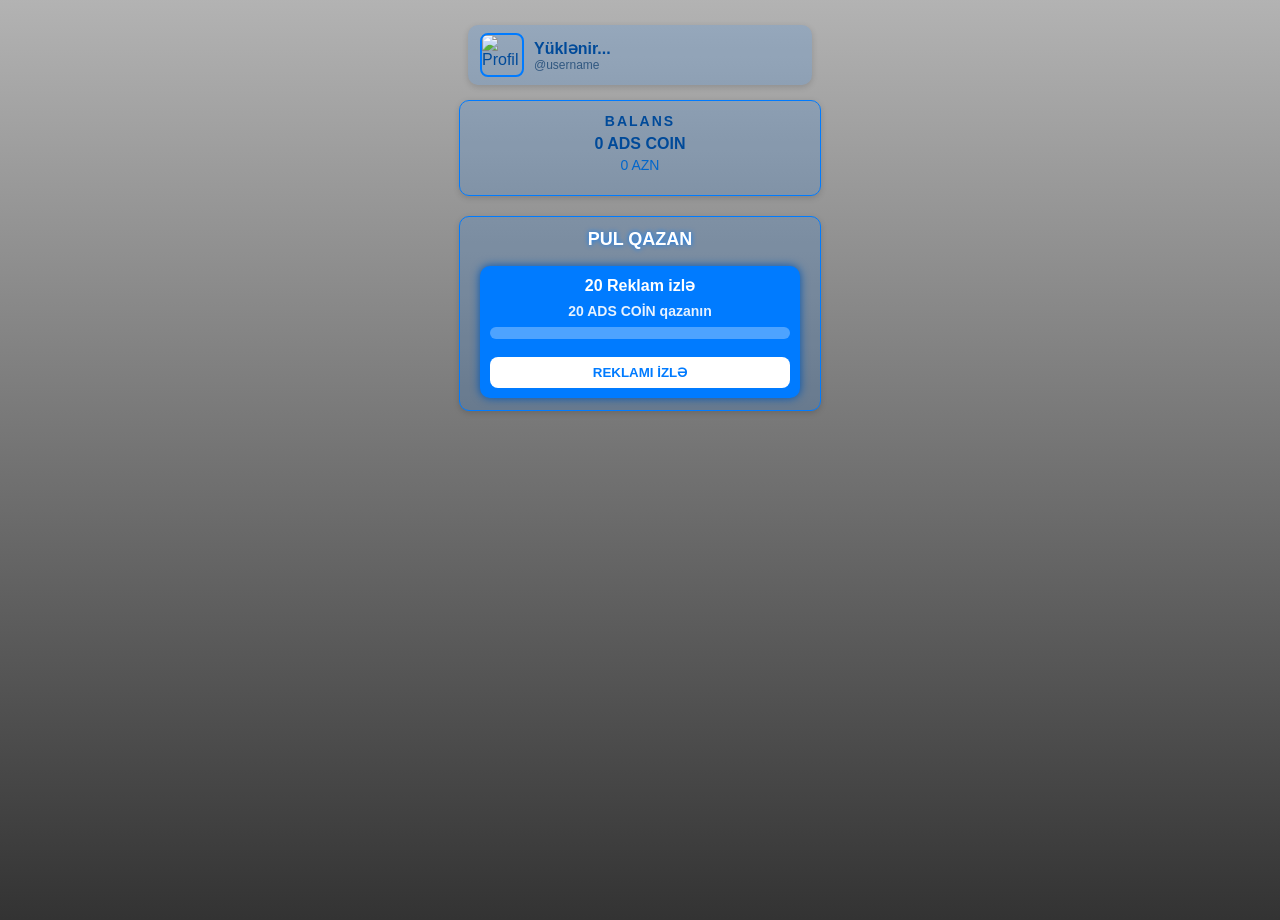
==== index.html @ b5409dc9 "Update index.html" ====
<!DOCTYPE html>
<html lang="az">
<head>
  <meta charset="UTF-8" />
  <meta name="viewport" content="width=device-width, initial-scale=1.0" />
  <title>ADS Manat</title>
  <link rel="stylesheet" href="style.css" />
  <script src="https://telegram.org/js/telegram-web-app.js"></script>
  <script async src="https://cdn.onclkds.com/ads/spots.js"></script>
</head>
<body>
  <div class="profile-box">
    <img src="profile.jpg" alt="Profil" class="profile-pic" />
    <div class="profile-info">
      <div class="profile-name" id="telegramName">Yüklənir...</div>
      <div class="profile-username" id="telegramUsername">@username</div>
    </div>
  </div>

  <div class="balance-box">
    <div class="balance-title">BALANS</div>
    <div id="balanceCoins" class="balance-amount">0 ADS COIN</div>
    <div class="balance-azn">0 AZN</div>
  </div>

  <div class="earn-box">
    <div class="earn-text">PUL QAZAN</div>
    <div class="ads-box">
      <div class="ads-info">20 Reklam izlə</div>
      <div class="ads-earn">20 ADS COİN qazanın</div>
      <div class="progress-bar-container">
        <div id="adsProgressBar" class="progress-bar"></div>
      </div>
      <button id="adsWatchBtn" class="ads-watch-btn">REKLAMI İZLƏ</button>
    </div>
  </div>

  <script src="script.js"></script>
</body>
</html>
---- style.css ----
/* Bədən üçün arxa plan: yuxarıdan aşağıya şəffaf bozdan qaraya doğru gradient */
body {
  margin: 0;
  height: 100vh;
  background: linear-gradient(to bottom, rgba(128, 128, 128, 0.6), rgba(0, 0, 0, 0.8));
  font-family: Arial, sans-serif;
  color: #004a99;
  display: flex;
  flex-direction: column;
  align-items: center;
  padding-top: 20px;
}

/* Profil və balans qutularının ümumi tərzi */
.profile-box {
  display: flex;
  align-items: center;
  gap: 10px;
  background: rgba(0, 123, 255, 0.15);
  border-radius: 10px;
  padding: 8px 12px;
  margin: 5px auto;
  width: 90%;
  max-width: 320px;
  color: #004a99;
  box-shadow: 0 2px 6px rgba(0, 0, 0, 0.15);
  font-family: Arial, sans-serif;
}

.profile-pic {
  width: 40px;
  height: 40px;
  border-radius: 8px;
  object-fit: cover;
  border: 2px solid #007bff;
}

.profile-info {
  display: flex;
  flex-direction: column;
  justify-content: center;
}

.profile-name {
  font-weight: 700;
  font-size: 16px;
}

.profile-username {
  font-size: 12px;
  color: #003366aa;
}


.balance-box {
  background: rgba(0, 123, 255, 0.15); /* Göy rəng, şəffaflıqla */
  border-radius: 10px;
  padding: 12px 20px;
  margin: 10px auto;
  width: 90%;
  max-width: 320px;
  color: #004a99;
  box-shadow: 0 2px 6px rgba(0, 0, 0, 0.15);
  border: 1px solid #007bff;
  font-family: Arial, sans-serif;
  text-align: center;
  min-height: 70px;
}

.balance-title {
  font-weight: 700;
  font-size: 14px;
  margin-bottom: 6px;
  letter-spacing: 2px;
  text-transform: uppercase;
}

.balance-amount {
  font-size: 16px;
  font-weight: 600;
  margin-bottom: 4px;
}

.balance-azn {
  font-size: 14px;
  color: #0066cc;
  font-weight: 500;
}



.earn-box {
  background: rgba(0, 123, 255, 0.15); /* Göy rəng, şəffaflıqla */
  border-radius: 10px;
  padding: 12px 20px;
  margin: 10px auto;
  width: 90%;
  max-width: 320px;
  color: #004a99;
  box-shadow: 0 2px 6px rgba(0, 0, 0, 0.15);
  border: 1px solid #007bff;
  font-family: Arial, sans-serif;
  text-align: center;
  min-height: 140px;
  display: flex;
  flex-direction: column;
  gap: 10px;
}

.earn-text {
  font-weight: 700;
  font-size: 18px;
  color: white;
  margin-bottom: 6px;
  user-select: none;
  text-shadow: 0 0 5px #007bff;
}

.ads-box {
  background: #007bff;
  border-radius: 10px;
  padding: 10px;
  color: white;
  display: flex;
  flex-direction: column;
  gap: 8px;
  box-shadow: 0 0 10px #0056b3;
}

.ads-info {
  font-weight: 600;
  font-size: 16px;
}

.ads-earn {
  font-weight: 600;
  font-size: 14px;
  opacity: 0.9;
}

.progress-bar-container {
  background: rgba(255, 255, 255, 0.3);
  border-radius: 10px;
  height: 12px;
  overflow: hidden;
  width: 100%;
  margin-bottom: 10px;
}

.progress-bar {
  background-color: #00ff00;
  width: 0%;
  height: 100%;
  transition: width 0.3s ease;
  border-radius: 10px;
}

.ads-watch-btn {
  background-color: white;
  border: none;
  border-radius: 8px;
  color: #007bff;
  font-weight: 700;
  padding: 8px 0;
  cursor: pointer;
  transition: background-color 0.3s ease;
}

.ads-watch-btn:hover:not(:disabled) {
  background-color: #cce5ff;
}

.ads-watch-btn:disabled {
  background-color: #aaa;
  cursor: not-allowed;
}
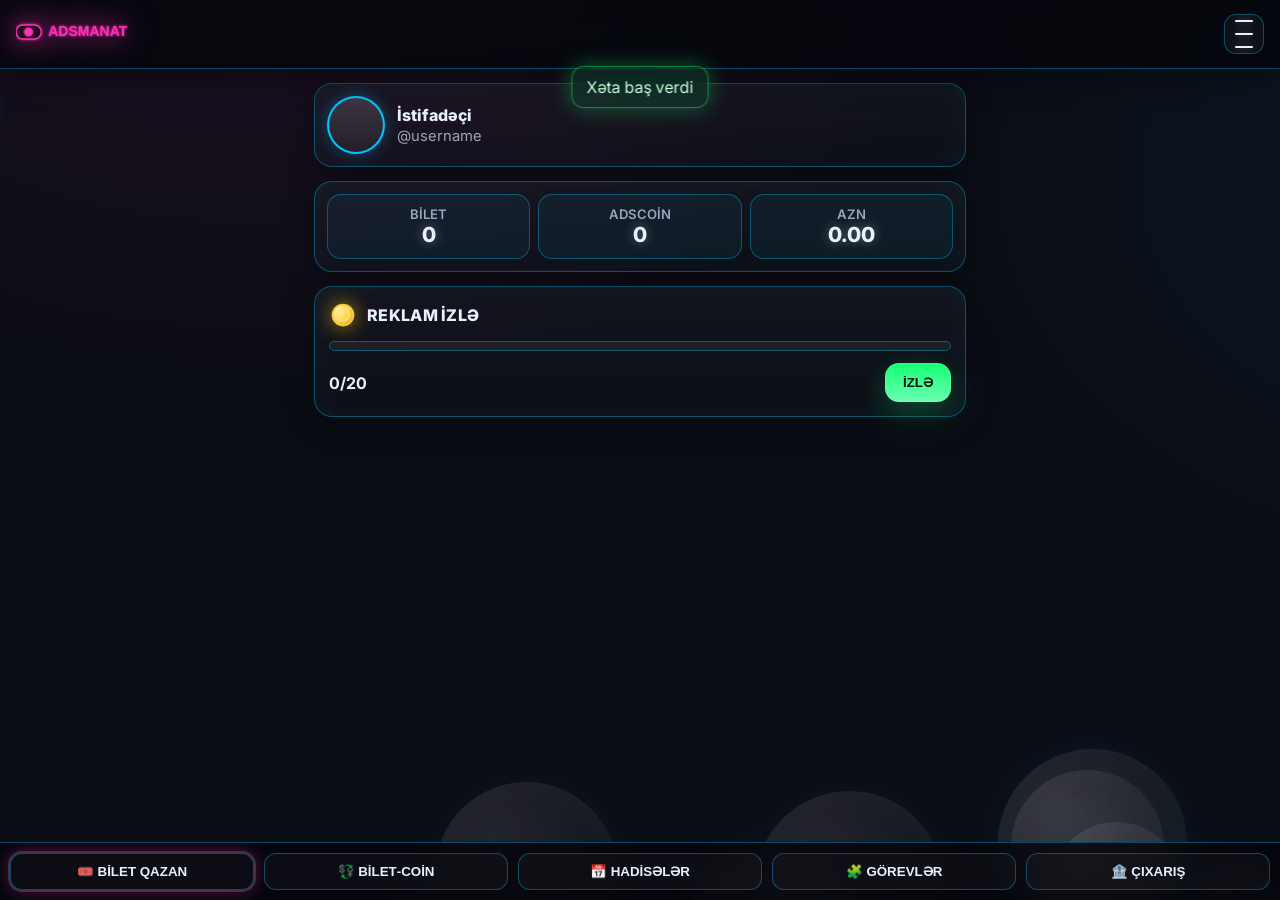
==== commit 06f04fd4: "Implement ADSMANAT Telegram Mini App with ad viewing rewards Co-authored-by: nicatmmmdov452 <nicatmm" ====
--- a/index.html
+++ b/index.html
@@ -2,39 +2,95 @@
 <html lang="az">
 <head>
   <meta charset="UTF-8" />
-  <meta name="viewport" content="width=device-width, initial-scale=1.0" />
-  <title>ADS Manat</title>
-  <link rel="stylesheet" href="style.css" />
+  <meta name="viewport" content="width=device-width, initial-scale=1.0, maximum-scale=1, user-scalable=no" />
+  <title>ADSMANAT</title>
+  <meta name="color-scheme" content="dark light">
+  <link rel="preconnect" href="https://fonts.googleapis.com">
+  <link rel="preconnect" href="https://fonts.gstatic.com" crossorigin>
+  <link href="https://fonts.googleapis.com/css2?family=Inter:wght@400;600;800&display=swap" rel="stylesheet">
+  <link rel="stylesheet" href="/assets/css/style.css" />
   <script src="https://telegram.org/js/telegram-web-app.js"></script>
-  <script async src="https://cdn.onclkds.com/ads/spots.js"></script>
 </head>
 <body>
-  <div class="profile-box">
-    <img src="profile.jpg" alt="Profil" class="profile-pic" />
-    <div class="profile-info">
-      <div class="profile-name" id="telegramName">Yüklənir...</div>
-      <div class="profile-username" id="telegramUsername">@username</div>
+  <div id="bubbles"></div>
+
+  <header class="app-header">
+    <div class="left">
+      <img src="/assets/img/logo.svg" alt="ADSMANAT" class="logo" />
     </div>
+    <button id="menuButton" class="icon-button" aria-label="Menu" tabindex="0">
+      <span class="burger"></span>
+      <span class="burger"></span>
+      <span class="burger"></span>
+    </button>
+  </header>
+
+  <div id="overlay" class="overlay"></div>
+
+  <aside id="sideMenu" class="side-menu" aria-hidden="true">
+    <div class="side-menu-header">
+      <img src="/assets/img/logo.svg" alt="ADSMANAT" class="logo small" />
+      <button id="closeMenu" class="icon-button close" aria-label="Bağla">✕</button>
+    </div>
+    <nav class="side-nav">
+      <button class="side-item active" data-route="qazanc">💸 QAZANC</button>
+      <button class="side-item" data-route="dostlar">👥 DOSTLAR</button>
+      <button class="side-item" data-route="qaydalar">📜 QAYDALAR</button>
+      <button class="side-item" data-route="ayarlar">⚙️ AYARLAR</button>
+    </nav>
+  </aside>
+
+  <main class="content">
+    <section class="card profile" id="profileCard">
+      <div class="avatar" id="userAvatar"></div>
+      <div class="info">
+        <div class="name" id="userName">İstifadəçi</div>
+        <div class="username" id="userUsername">@username</div>
+      </div>
+    </section>
+
+    <section class="card balance" id="balanceCard">
+      <div class="balance-item">
+        <div class="label">BİLET</div>
+        <div class="value" id="ticketsValue">0</div>
+      </div>
+      <div class="balance-item">
+        <div class="label">ADSCOİN</div>
+        <div class="value" id="adscoinValue">0</div>
+      </div>
+      <div class="balance-item">
+        <div class="label">AZN</div>
+        <div class="value" id="aznValue">0.00</div>
+      </div>
+    </section>
+
+    <section class="card ad-box" id="adBox">
+      <div class="ad-header">
+        <img src="/assets/img/coin.svg" alt="Ad" class="ad-icon" />
+        <div class="ad-title">REKLAM İZLƏ</div>
+      </div>
+      <div class="ad-progress">
+        <div class="progressbar" id="progressBar"></div>
+      </div>
+      <div class="ad-footer">
+        <div class="counter"><span id="adCount">0</span>/20</div>
+        <button id="watchAdBtn" class="primary-button">İZLƏ</button>
+      </div>
+    </section>
+  </main>
+
+  <div id="toast" class="toast" role="status" aria-live="polite">
+    ✅ Təsdiqləndi
   </div>
 
-  <div class="balance-box">
-    <div class="balance-title">BALANS</div>
-    <div id="balanceCoins" class="balance-amount">0 ADS COIN</div>
-    <div class="balance-azn">0 AZN</div>
-  </div>
+  <nav class="tabs">
+    <button class="tab active" data-tab="qazan">🎟️ BİLET QAZAN</button>
+    <button class="tab" data-tab="convert" disabled>💱 BİLET‑COİN</button>
+    <button class="tab" data-tab="events" disabled>📅 HADİSƏLƏR</button>
+    <button class="tab" data-tab="tasks" disabled>🧩 GÖREVLƏR</button>
+    <button class="tab" data-tab="cashout" disabled>🏦 ÇIXARIŞ</button>
+  </nav>
 
-  <div class="earn-box">
-    <div class="earn-text">PUL QAZAN</div>
-    <div class="ads-box">
-      <div class="ads-info">20 Reklam izlə</div>
-      <div class="ads-earn">20 ADS COİN qazanın</div>
-      <div class="progress-bar-container">
-        <div id="adsProgressBar" class="progress-bar"></div>
-      </div>
-      <button id="adsWatchBtn" class="ads-watch-btn">REKLAMI İZLƏ</button>
-    </div>
-  </div>
-
-  <script src="script.js"></script>
+  <script src="/assets/js/app.js"></script>
 </body>
 </html>
--- a/assets/css/style.css
+++ b/assets/css/style.css
@@ -0,0 +1,88 @@
+:root{
+  --bg:#0b0d15;
+  --bg-muted:#101218;
+  --neon-pink:#ff2fb9;
+  --neon-blue:#00c6ff;
+  --neon-green:#14ff72;
+  --text:#e8f0ff;
+  --text-dim:#9aa5c0;
+  --border:rgba(0,198,255,.35);
+}
+*{box-sizing:border-box}
+html,body{height:100%}
+body{
+  margin:0;
+  font-family:Inter,system-ui,-apple-system,Segoe UI,Roboto,"Helvetica Neue",Arial,"Apple Color Emoji","Segoe UI Emoji";
+  color:var(--text);
+  background:radial-gradient(1200px 800px at 20% -10%, rgba(255,47,185,.08), transparent 60%),
+             radial-gradient(1000px 700px at 120% 20%, rgba(0,198,255,.07), transparent 60%),
+             var(--bg);
+  overflow-x:hidden;
+}
+
+/* Floating bubbles */
+#bubbles{position:fixed;inset:0;pointer-events:none;z-index:0;overflow:hidden}
+.bubble{position:absolute;border-radius:50%;background:radial-gradient(circle at 30% 30%, rgba(255,255,255,.25), rgba(255,255,255,.05));
+  box-shadow:0 0 30px rgba(255,255,255,.08) inset, 0 0 60px rgba(0,198,255,.12);
+  filter:blur(0.2px);opacity:.4;animation:floatY linear infinite}
+@keyframes floatY{0%{transform:translateY(0)}100%{transform:translateY(-120vh)}}
+
+.app-header{
+  position:sticky;top:0;z-index:5;
+  display:flex;align-items:center;justify-content:space-between;
+  padding:14px 16px;background:rgba(5,7,12,.85);backdrop-filter:blur(10px);
+  border-bottom:1px solid var(--border);
+  box-shadow:0 10px 30px rgba(0,0,0,.35);
+}
+.logo{height:28px;filter:drop-shadow(0 0 14px rgba(255,47,185,.8))}
+.logo.small{height:22px}
+.icon-button{position:relative;display:inline-grid;place-items:center;width:40px;height:40px;border:none;border-radius:12px;background:rgba(255,255,255,.03);color:var(--text);cursor:pointer;transition:transform .05s ease, background .2s ease;box-shadow:0 0 0 1px var(--border) inset}
+.icon-button:active{transform:scale(.96)}
+.icon-button .burger{display:block;width:18px;height:2px;background:var(--text);margin:2px 0;border-radius:2px;box-shadow:0 0 8px rgba(255,255,255,.35)}
+.icon-button.close{font-size:18px}
+
+.overlay{position:fixed;inset:0;background:rgba(0,0,0,.35);backdrop-filter:blur(6px);opacity:0;visibility:hidden;transition:opacity .25s ease, visibility .25s ease;z-index:4}
+.overlay.show{opacity:1;visibility:visible}
+
+.side-menu{position:fixed;inset:0 auto 0 0;width:82%;max-width:360px;background:rgba(5,7,12,.98);border-right:1px solid var(--border);transform:translateX(-100%);transition:transform .28s cubic-bezier(.2,.8,.2,1);z-index:6;display:flex;flex-direction:column}
+.side-menu.open{transform:translateX(0)}
+.side-menu-header{display:flex;align-items:center;gap:10px;padding:14px 14px;border-bottom:1px solid var(--border);background:rgba(255,255,255,.02)}
+.side-nav{display:flex;flex-direction:column;padding:10px}
+.side-item{display:flex;align-items:center;gap:10px;margin:8px 0;padding:14px 16px;border-radius:14px;border:1px solid var(--border);background:linear-gradient(180deg, rgba(0,198,255,.09), rgba(255,255,255,.02));color:var(--text);font-weight:600;text-align:left;cursor:pointer;box-shadow:0 0 12px rgba(0,198,255,.18)}
+.side-item.active{outline:2px solid rgba(255,255,255,.15);box-shadow:0 0 18px rgba(0,198,255,.35)}
+
+.content{position:relative;z-index:1;padding:14px 14px 84px;display:grid;gap:14px}
+.card{border:1px solid var(--border);border-radius:18px;background:linear-gradient(180deg, rgba(255,255,255,.03), rgba(255,255,255,.01));box-shadow:0 8px 30px rgba(0,0,0,.35), 0 0 28px rgba(0,198,255,.06) inset}
+
+.card.profile{display:flex;align-items:center;gap:14px;padding:14px}
+.avatar{width:54px;height:54px;border-radius:50%;background:linear-gradient(180deg, rgba(255,255,255,.15), rgba(255,255,255,.05));box-shadow:0 0 0 2px var(--neon-blue), 0 0 18px rgba(0,198,255,.45)}
+.profile .info .name{font-weight:800}
+.profile .info .username{color:var(--text-dim);font-size:.92rem;margin-top:2px}
+
+.card.balance{display:grid;grid-template-columns:repeat(3,1fr);gap:8px;padding:12px}
+.balance-item{display:flex;flex-direction:column;align-items:center;justify-content:center;padding:12px;border-radius:14px;background:rgba(0,198,255,.06);box-shadow:0 0 0 1px var(--border) inset}
+.balance-item .label{font-size:.82rem;color:var(--text-dim);font-weight:600}
+.balance-item .value{font-size:1.3rem;font-weight:800;text-shadow:0 0 12px rgba(255,255,255,.35)}
+
+.card.ad-box{padding:14px;display:grid;gap:12px}
+.ad-header{display:flex;align-items:center;gap:10px}
+.ad-icon{width:28px;filter:drop-shadow(0 0 10px rgba(255,215,0,.65))}
+.ad-title{font-weight:800;letter-spacing:.3px}
+.ad-progress{height:10px;border-radius:999px;background:rgba(255,255,255,.06);border:1px solid var(--border);overflow:hidden}
+.progressbar{height:100%;width:0;background:linear-gradient(90deg, var(--neon-green), #7dffb3);box-shadow:0 0 22px rgba(20,255,114,.45)}
+.ad-footer{display:flex;align-items:center;justify-content:space-between}
+.primary-button{padding:12px 18px;border-radius:14px;border:none;color:#00130b;background:linear-gradient(180deg, var(--neon-green), #6affb1);font-weight:800;cursor:pointer;box-shadow:0 10px 30px rgba(20,255,114,.25), 0 0 0 1px rgba(255,255,255,.12) inset;transition:transform .05s ease}
+.primary-button:active{transform:translateY(1px)}
+.primary-button:disabled{opacity:.6;cursor:not-allowed}
+.counter{font-weight:700;color:var(--text)}
+
+.toast{position:fixed;left:50%;top:66px;transform:translate(-50%,-20px);background:rgba(20,255,114,.1);border:1px solid rgba(20,255,114,.45);color:#caffda;padding:10px 14px;border-radius:12px;backdrop-filter:blur(10px);box-shadow:0 0 22px rgba(20,255,114,.35);opacity:0;pointer-events:none;transition:opacity .2s ease, transform .2s ease;z-index:7}
+.toast.show{opacity:1;transform:translate(-50%,0)}
+
+.tabs{position:fixed;left:0;right:0;bottom:0;z-index:5;display:grid;grid-template-columns:repeat(5,1fr);gap:10px;padding:10px;background:rgba(5,7,12,.85);backdrop-filter:blur(10px);border-top:1px solid var(--border)}
+.tab{padding:10px 6px;border-radius:12px;border:1px solid var(--border);background:rgba(255,255,255,.03);color:var(--text);font-weight:700}
+.tab.active{outline:2px solid rgba(255,255,255,.15);box-shadow:0 0 18px rgba(255,47,185,.35)}
+
+@media(min-width:760px){
+  .content{max-width:680px;margin:0 auto}
+}
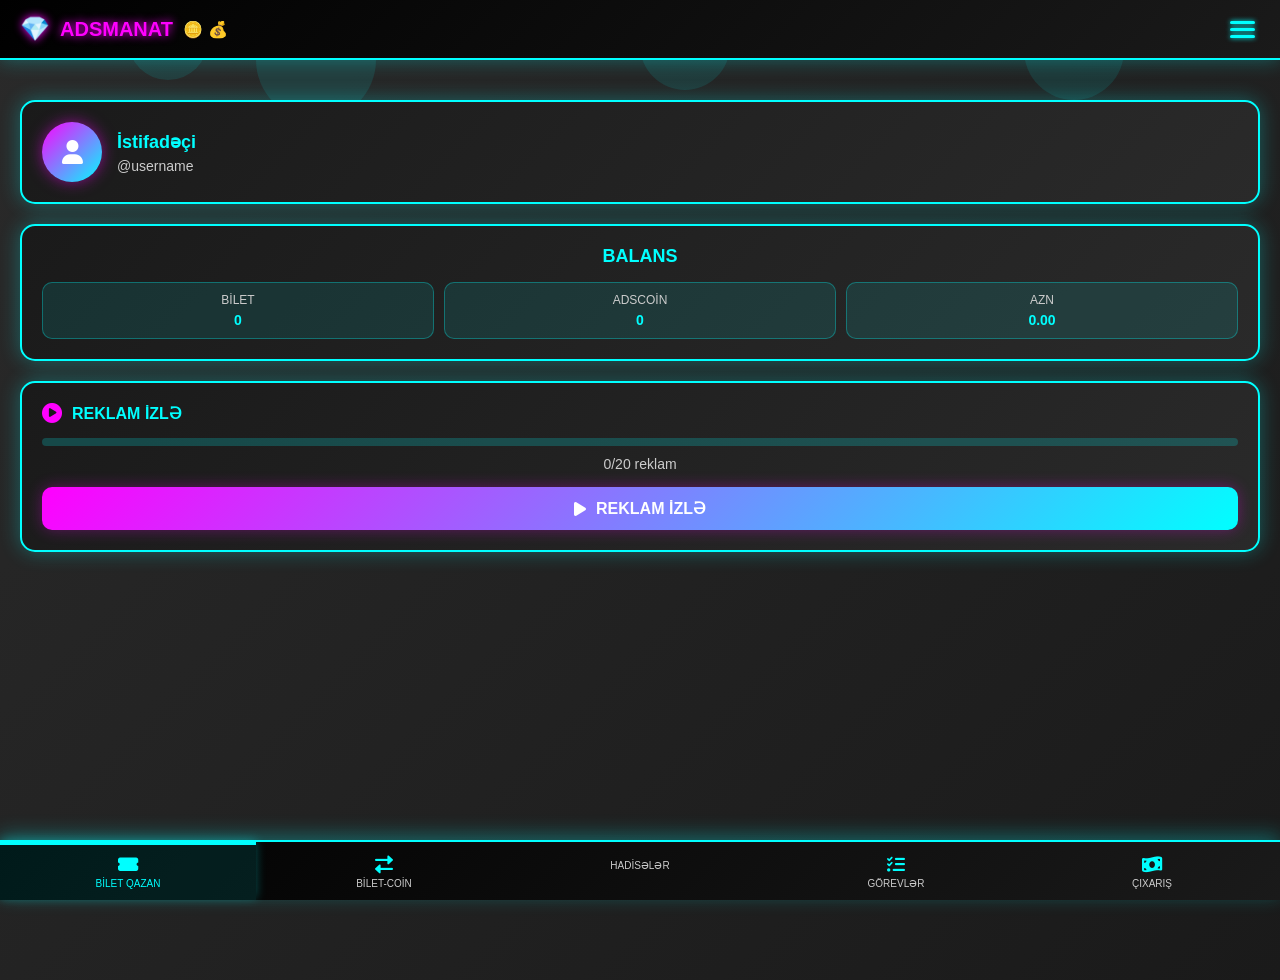
==== commit e22d5b62: "feat: Implement ADSMANAT Telegram Mini App Co-authored-by: nicatmmmdov452 <nicatmmmdov452@gmail.com>" ====
--- a/index.html
+++ b/index.html
@@ -1,96 +1,163 @@
 <!DOCTYPE html>
 <html lang="az">
 <head>
-  <meta charset="UTF-8" />
-  <meta name="viewport" content="width=device-width, initial-scale=1.0, maximum-scale=1, user-scalable=no" />
-  <title>ADSMANAT</title>
-  <meta name="color-scheme" content="dark light">
-  <link rel="preconnect" href="https://fonts.googleapis.com">
-  <link rel="preconnect" href="https://fonts.gstatic.com" crossorigin>
-  <link href="https://fonts.googleapis.com/css2?family=Inter:wght@400;600;800&display=swap" rel="stylesheet">
-  <link rel="stylesheet" href="/assets/css/style.css" />
-  <script src="https://telegram.org/js/telegram-web-app.js"></script>
+    <meta charset="UTF-8">
+    <meta name="viewport" content="width=device-width, initial-scale=1.0">
+    <title>ADSMANAT - Qazanc</title>
+    <link rel="stylesheet" href="styles.css">
+    <link href="https://cdnjs.cloudflare.com/ajax/libs/font-awesome/6.0.0/css/all.min.css" rel="stylesheet">
 </head>
 <body>
-  <div id="bubbles"></div>
+    <!-- Header -->
+    <header class="header">
+        <div class="header-content">
+            <div class="logo">
+                <div class="logo-icon">💎</div>
+                <span class="logo-text">ADSMANAT</span>
+                <div class="coin-icons">
+                    <span class="coin">🪙</span>
+                    <span class="coin">💰</span>
+                </div>
+            </div>
+            <button class="menu-toggle" id="menuToggle">
+                <span></span>
+                <span></span>
+                <span></span>
+            </button>
+        </div>
+    </header>
 
-  <header class="app-header">
-    <div class="left">
-      <img src="/assets/img/logo.svg" alt="ADSMANAT" class="logo" />
+    <!-- Slide Menu -->
+    <div class="slide-menu" id="slideMenu">
+        <div class="slide-menu-header">
+            <div class="slide-menu-logo">
+                <div class="logo-icon">💎</div>
+                <span class="logo-text">ADSMANAT</span>
+            </div>
+            <button class="close-menu" id="closeMenu">
+                <i class="fas fa-times"></i>
+            </button>
+        </div>
+        <div class="slide-menu-content">
+            <div class="menu-item active" data-page="index">
+                <i class="fas fa-coins"></i>
+                <span>QAZANC</span>
+            </div>
+            <div class="menu-item" data-page="friends">
+                <i class="fas fa-users"></i>
+                <span>DOSTLAR</span>
+            </div>
+            <div class="menu-item" data-page="rules">
+                <i class="fas fa-book"></i>
+                <span>QAYDALAR</span>
+            </div>
+            <div class="menu-item" data-page="settings">
+                <i class="fas fa-cog"></i>
+                <span>AYARLAR</span>
+            </div>
+        </div>
     </div>
-    <button id="menuButton" class="icon-button" aria-label="Menu" tabindex="0">
-      <span class="burger"></span>
-      <span class="burger"></span>
-      <span class="burger"></span>
-    </button>
-  </header>
 
-  <div id="overlay" class="overlay"></div>
+    <!-- Main Content -->
+    <main class="main-content">
+        <!-- User Profile Section -->
+        <div class="profile-section">
+            <div class="profile-card">
+                <div class="profile-info">
+                    <div class="profile-avatar" id="profileAvatar">
+                        <i class="fas fa-user"></i>
+                    </div>
+                    <div class="profile-details">
+                        <h3 id="userName">İstifadəçi</h3>
+                        <p id="userUsername">@username</p>
+                    </div>
+                </div>
+            </div>
+        </div>
 
-  <aside id="sideMenu" class="side-menu" aria-hidden="true">
-    <div class="side-menu-header">
-      <img src="/assets/img/logo.svg" alt="ADSMANAT" class="logo small" />
-      <button id="closeMenu" class="icon-button close" aria-label="Bağla">✕</button>
+        <!-- Balance Section -->
+        <div class="balance-section">
+            <div class="balance-card">
+                <h3>BALANS</h3>
+                <div class="balance-items">
+                    <div class="balance-item">
+                        <span class="balance-label">BİLET</span>
+                        <span class="balance-value" id="biletBalance">0</span>
+                    </div>
+                    <div class="balance-item">
+                        <span class="balance-label">ADSCOİN</span>
+                        <span class="balance-value" id="adscoinBalance">0</span>
+                    </div>
+                    <div class="balance-item">
+                        <span class="balance-label">AZN</span>
+                        <span class="balance-value" id="aznBalance">0.00</span>
+                    </div>
+                </div>
+            </div>
+        </div>
+
+        <!-- Ad Watch Section -->
+        <div class="ad-watch-section">
+            <div class="ad-watch-card">
+                <div class="ad-watch-header">
+                    <i class="fas fa-play-circle"></i>
+                    <h3>REKLAM İZLƏ</h3>
+                </div>
+                <div class="ad-progress">
+                    <div class="progress-bar">
+                        <div class="progress-fill" id="adProgress"></div>
+                    </div>
+                    <div class="progress-text">
+                        <span id="adCount">0</span>/20 reklam
+                    </div>
+                </div>
+                <button class="watch-ad-btn" id="watchAdBtn" disabled>
+                    <i class="fas fa-play"></i>
+                    REKLAM İZLƏ
+                </button>
+            </div>
+        </div>
+
+        <!-- Confirmation Message -->
+        <div class="confirmation-message" id="confirmationMessage">
+            <i class="fas fa-check-circle"></i>
+            <span>Təsdiqləndi!</span>
+        </div>
+
+        <!-- Tabs Navigation -->
+        <div class="tabs-container">
+            <div class="tab active" data-page="index">
+                <i class="fas fa-ticket-alt"></i>
+                <span>BİLET QAZAN</span>
+            </div>
+            <div class="tab" data-page="biletcoin">
+                <i class="fas fa-exchange-alt"></i>
+                <span>BİLET-COİN</span>
+            </div>
+            <div class="tab" data-page="events">
+                <i class="fas fa-calendar-star"></i>
+                <span>HADİSƏLƏR</span>
+            </div>
+            <div class="tab" data-page="tasks">
+                <i class="fas fa-tasks"></i>
+                <span>GÖREVLƏR</span>
+            </div>
+            <div class="tab" data-page="withdraw">
+                <i class="fas fa-money-bill-wave"></i>
+                <span>ÇIXARIŞ</span>
+            </div>
+        </div>
+    </main>
+
+    <!-- Background Bubbles -->
+    <div class="bubbles">
+        <div class="bubble"></div>
+        <div class="bubble"></div>
+        <div class="bubble"></div>
+        <div class="bubble"></div>
+        <div class="bubble"></div>
     </div>
-    <nav class="side-nav">
-      <button class="side-item active" data-route="qazanc">💸 QAZANC</button>
-      <button class="side-item" data-route="dostlar">👥 DOSTLAR</button>
-      <button class="side-item" data-route="qaydalar">📜 QAYDALAR</button>
-      <button class="side-item" data-route="ayarlar">⚙️ AYARLAR</button>
-    </nav>
-  </aside>
 
-  <main class="content">
-    <section class="card profile" id="profileCard">
-      <div class="avatar" id="userAvatar"></div>
-      <div class="info">
-        <div class="name" id="userName">İstifadəçi</div>
-        <div class="username" id="userUsername">@username</div>
-      </div>
-    </section>
-
-    <section class="card balance" id="balanceCard">
-      <div class="balance-item">
-        <div class="label">BİLET</div>
-        <div class="value" id="ticketsValue">0</div>
-      </div>
-      <div class="balance-item">
-        <div class="label">ADSCOİN</div>
-        <div class="value" id="adscoinValue">0</div>
-      </div>
-      <div class="balance-item">
-        <div class="label">AZN</div>
-        <div class="value" id="aznValue">0.00</div>
-      </div>
-    </section>
-
-    <section class="card ad-box" id="adBox">
-      <div class="ad-header">
-        <img src="/assets/img/coin.svg" alt="Ad" class="ad-icon" />
-        <div class="ad-title">REKLAM İZLƏ</div>
-      </div>
-      <div class="ad-progress">
-        <div class="progressbar" id="progressBar"></div>
-      </div>
-      <div class="ad-footer">
-        <div class="counter"><span id="adCount">0</span>/20</div>
-        <button id="watchAdBtn" class="primary-button">İZLƏ</button>
-      </div>
-    </section>
-  </main>
-
-  <div id="toast" class="toast" role="status" aria-live="polite">
-    ✅ Təsdiqləndi
-  </div>
-
-  <nav class="tabs">
-    <button class="tab active" data-tab="qazan">🎟️ BİLET QAZAN</button>
-    <button class="tab" data-tab="convert" disabled>💱 BİLET‑COİN</button>
-    <button class="tab" data-tab="events" disabled>📅 HADİSƏLƏR</button>
-    <button class="tab" data-tab="tasks" disabled>🧩 GÖREVLƏR</button>
-    <button class="tab" data-tab="cashout" disabled>🏦 ÇIXARIŞ</button>
-  </nav>
-
-  <script src="/assets/js/app.js"></script>
+    <script src="script.js"></script>
 </body>
-</html>
+</html>
--- a/styles.css
+++ b/styles.css
@@ -0,0 +1,2309 @@
+/* Reset and Base Styles */
+* {
+    margin: 0;
+    padding: 0;
+    box-sizing: border-box;
+}
+
+body {
+    font-family: 'Arial', sans-serif;
+    background: linear-gradient(135deg, #2a2a2a 0%, #1a1a1a 100%);
+    color: white;
+    min-height: 100vh;
+    overflow-x: hidden;
+    position: relative;
+}
+
+/* Background Bubbles */
+.bubbles {
+    position: fixed;
+    top: 0;
+    left: 0;
+    width: 100%;
+    height: 100%;
+    pointer-events: none;
+    z-index: 1;
+}
+
+.bubble {
+    position: absolute;
+    background: rgba(0, 255, 255, 0.1);
+    border-radius: 50%;
+    animation: float 6s ease-in-out infinite;
+}
+
+.bubble:nth-child(1) {
+    width: 80px;
+    height: 80px;
+    left: 10%;
+    animation-delay: 0s;
+}
+
+.bubble:nth-child(2) {
+    width: 120px;
+    height: 120px;
+    left: 20%;
+    animation-delay: 2s;
+}
+
+.bubble:nth-child(3) {
+    width: 60px;
+    height: 60px;
+    left: 70%;
+    animation-delay: 4s;
+}
+
+.bubble:nth-child(4) {
+    width: 100px;
+    height: 100px;
+    left: 80%;
+    animation-delay: 1s;
+}
+
+.bubble:nth-child(5) {
+    width: 90px;
+    height: 90px;
+    left: 50%;
+    animation-delay: 3s;
+}
+
+@keyframes float {
+    0%, 100% {
+        transform: translateY(100vh) rotate(0deg);
+        opacity: 0;
+    }
+    10%, 90% {
+        opacity: 1;
+    }
+    50% {
+        transform: translateY(-100px) rotate(180deg);
+    }
+}
+
+/* Header Styles */
+.header {
+    position: fixed;
+    top: 0;
+    left: 0;
+    right: 0;
+    background: linear-gradient(135deg, #000000 0%, #1a1a1a 100%);
+    box-shadow: 0 0 20px rgba(0, 255, 255, 0.3);
+    z-index: 1000;
+    backdrop-filter: blur(10px);
+    border-bottom: 2px solid #00ffff;
+}
+
+.header-content {
+    display: flex;
+    justify-content: space-between;
+    align-items: center;
+    padding: 15px 20px;
+    max-width: 100%;
+}
+
+.logo {
+    display: flex;
+    align-items: center;
+    gap: 10px;
+}
+
+.logo-icon {
+    font-size: 24px;
+    color: #ff00ff;
+    text-shadow: 0 0 10px #ff00ff;
+    animation: pulse 2s infinite;
+}
+
+.logo-text {
+    font-size: 20px;
+    font-weight: bold;
+    color: #ff00ff;
+    text-shadow: 0 0 10px #ff00ff;
+}
+
+.coin-icons {
+    display: flex;
+    gap: 5px;
+}
+
+.coin {
+    font-size: 16px;
+    animation: bounce 1s infinite alternate;
+}
+
+.coin:nth-child(2) {
+    animation-delay: 0.5s;
+}
+
+@keyframes pulse {
+    0%, 100% { transform: scale(1); }
+    50% { transform: scale(1.1); }
+}
+
+@keyframes bounce {
+    0% { transform: translateY(0); }
+    100% { transform: translateY(-5px); }
+}
+
+/* Menu Toggle */
+.menu-toggle {
+    background: none;
+    border: none;
+    cursor: pointer;
+    display: flex;
+    flex-direction: column;
+    gap: 4px;
+    padding: 5px;
+}
+
+.menu-toggle span {
+    width: 25px;
+    height: 3px;
+    background: #00ffff;
+    border-radius: 2px;
+    transition: all 0.3s ease;
+    box-shadow: 0 0 5px #00ffff;
+}
+
+.menu-toggle:hover span {
+    background: #ff00ff;
+    box-shadow: 0 0 10px #ff00ff;
+}
+
+/* Slide Menu */
+.slide-menu {
+    position: fixed;
+    top: 0;
+    left: -100%;
+    width: 80%;
+    max-width: 300px;
+    height: 100vh;
+    background: linear-gradient(135deg, #000000 0%, #1a1a1a 100%);
+    border-right: 2px solid #00ffff;
+    box-shadow: 0 0 30px rgba(0, 255, 255, 0.5);
+    z-index: 1001;
+    transition: left 0.3s ease;
+    backdrop-filter: blur(10px);
+}
+
+.slide-menu.active {
+    left: 0;
+}
+
+.slide-menu-header {
+    display: flex;
+    justify-content: space-between;
+    align-items: center;
+    padding: 20px;
+    border-bottom: 1px solid #333;
+}
+
+.slide-menu-logo {
+    display: flex;
+    align-items: center;
+    gap: 10px;
+}
+
+.close-menu {
+    background: none;
+    border: none;
+    color: #ff00ff;
+    font-size: 20px;
+    cursor: pointer;
+    padding: 5px;
+    border-radius: 50%;
+    transition: all 0.3s ease;
+}
+
+.close-menu:hover {
+    background: rgba(255, 0, 255, 0.2);
+    transform: rotate(90deg);
+}
+
+.slide-menu-content {
+    padding: 20px 0;
+}
+
+.menu-item {
+    display: flex;
+    align-items: center;
+    gap: 15px;
+    padding: 15px 20px;
+    cursor: pointer;
+    transition: all 0.3s ease;
+    border-left: 3px solid transparent;
+    margin: 5px 0;
+}
+
+.menu-item:hover {
+    background: rgba(0, 255, 255, 0.1);
+    border-left-color: #00ffff;
+    transform: translateX(5px);
+}
+
+.menu-item.active {
+    background: rgba(0, 255, 255, 0.2);
+    border-left-color: #00ffff;
+    box-shadow: 0 0 10px rgba(0, 255, 255, 0.3);
+}
+
+.menu-item i {
+    font-size: 18px;
+    color: #00ffff;
+    width: 20px;
+}
+
+.menu-item span {
+    font-size: 16px;
+    font-weight: 500;
+}
+
+/* Main Content */
+.main-content {
+    margin-top: 80px;
+    padding: 20px;
+    position: relative;
+    z-index: 10;
+}
+
+/* Profile Section */
+.profile-section {
+    margin-bottom: 20px;
+}
+
+.profile-card {
+    background: linear-gradient(135deg, #1a1a1a 0%, #2a2a2a 100%);
+    border: 2px solid #00ffff;
+    border-radius: 15px;
+    padding: 20px;
+    box-shadow: 0 0 20px rgba(0, 255, 255, 0.3);
+    backdrop-filter: blur(10px);
+}
+
+.profile-info {
+    display: flex;
+    align-items: center;
+    gap: 15px;
+}
+
+.profile-avatar {
+    width: 60px;
+    height: 60px;
+    border-radius: 50%;
+    background: linear-gradient(135deg, #ff00ff 0%, #00ffff 100%);
+    display: flex;
+    align-items: center;
+    justify-content: center;
+    font-size: 24px;
+    color: white;
+    box-shadow: 0 0 15px rgba(255, 0, 255, 0.5);
+}
+
+.profile-details h3 {
+    font-size: 18px;
+    margin-bottom: 5px;
+    color: #00ffff;
+}
+
+.profile-details p {
+    color: #ccc;
+    font-size: 14px;
+}
+
+/* Balance Section */
+.balance-section {
+    margin-bottom: 20px;
+}
+
+.balance-card {
+    background: linear-gradient(135deg, #1a1a1a 0%, #2a2a2a 100%);
+    border: 2px solid #00ffff;
+    border-radius: 15px;
+    padding: 20px;
+    box-shadow: 0 0 20px rgba(0, 255, 255, 0.3);
+    backdrop-filter: blur(10px);
+}
+
+.balance-card h3 {
+    text-align: center;
+    margin-bottom: 15px;
+    color: #00ffff;
+    font-size: 18px;
+}
+
+.balance-items {
+    display: flex;
+    justify-content: space-between;
+    gap: 10px;
+}
+
+.balance-item {
+    flex: 1;
+    text-align: center;
+    padding: 10px;
+    background: rgba(0, 255, 255, 0.1);
+    border-radius: 10px;
+    border: 1px solid rgba(0, 255, 255, 0.3);
+}
+
+.balance-label {
+    display: block;
+    font-size: 12px;
+    color: #ccc;
+    margin-bottom: 5px;
+}
+
+.balance-value {
+    display: block;
+    font-size: 16px;
+    font-weight: bold;
+    color: #00ffff;
+}
+
+/* Ad Watch Section */
+.ad-watch-section {
+    margin-bottom: 20px;
+}
+
+.ad-watch-card {
+    background: linear-gradient(135deg, #1a1a1a 0%, #2a2a2a 100%);
+    border: 2px solid #00ffff;
+    border-radius: 15px;
+    padding: 20px;
+    box-shadow: 0 0 20px rgba(0, 255, 255, 0.3);
+    backdrop-filter: blur(10px);
+}
+
+.ad-watch-header {
+    display: flex;
+    align-items: center;
+    gap: 10px;
+    margin-bottom: 15px;
+}
+
+.ad-watch-header i {
+    font-size: 20px;
+    color: #ff00ff;
+}
+
+.ad-watch-header h3 {
+    color: #00ffff;
+    font-size: 16px;
+}
+
+.ad-progress {
+    margin-bottom: 15px;
+}
+
+.progress-bar {
+    width: 100%;
+    height: 8px;
+    background: rgba(0, 255, 255, 0.2);
+    border-radius: 4px;
+    overflow: hidden;
+    margin-bottom: 10px;
+}
+
+.progress-fill {
+    height: 100%;
+    background: linear-gradient(90deg, #00ffff 0%, #ff00ff 100%);
+    border-radius: 4px;
+    width: 0%;
+    transition: width 0.3s ease;
+    box-shadow: 0 0 10px rgba(0, 255, 255, 0.5);
+}
+
+.progress-text {
+    text-align: center;
+    color: #ccc;
+    font-size: 14px;
+}
+
+.watch-ad-btn {
+    width: 100%;
+    padding: 12px;
+    background: linear-gradient(135deg, #ff00ff 0%, #00ffff 100%);
+    border: none;
+    border-radius: 10px;
+    color: white;
+    font-size: 16px;
+    font-weight: bold;
+    cursor: pointer;
+    transition: all 0.3s ease;
+    display: flex;
+    align-items: center;
+    justify-content: center;
+    gap: 10px;
+    box-shadow: 0 0 15px rgba(255, 0, 255, 0.3);
+}
+
+.watch-ad-btn:hover:not(:disabled) {
+    transform: translateY(-2px);
+    box-shadow: 0 5px 20px rgba(255, 0, 255, 0.5);
+}
+
+.watch-ad-btn:disabled {
+    opacity: 0.5;
+    cursor: not-allowed;
+}
+
+/* Confirmation Message */
+.confirmation-message {
+    position: fixed;
+    top: 100px;
+    left: 50%;
+    transform: translateX(-50%);
+    background: linear-gradient(135deg, #00ff00 0%, #00cc00 100%);
+    color: white;
+    padding: 15px 25px;
+    border-radius: 25px;
+    box-shadow: 0 0 20px rgba(0, 255, 0, 0.5);
+    display: none;
+    align-items: center;
+    gap: 10px;
+    z-index: 1002;
+    animation: slideDown 0.3s ease;
+}
+
+.confirmation-message.show {
+    display: flex;
+}
+
+@keyframes slideDown {
+    from {
+        opacity: 0;
+        transform: translateX(-50%) translateY(-20px);
+    }
+    to {
+        opacity: 1;
+        transform: translateX(-50%) translateY(0);
+    }
+}
+
+/* Tabs Container */
+.tabs-container {
+    position: fixed;
+    bottom: 0;
+    left: 0;
+    right: 0;
+    background: linear-gradient(135deg, #000000 0%, #1a1a1a 100%);
+    border-top: 2px solid #00ffff;
+    box-shadow: 0 -5px 20px rgba(0, 255, 255, 0.3);
+    display: flex;
+    z-index: 1000;
+    backdrop-filter: blur(10px);
+}
+
+.tab {
+    flex: 1;
+    display: flex;
+    flex-direction: column;
+    align-items: center;
+    padding: 10px 5px;
+    cursor: pointer;
+    transition: all 0.3s ease;
+    border-top: 3px solid transparent;
+}
+
+.tab:hover {
+    background: rgba(0, 255, 255, 0.1);
+}
+
+.tab.active {
+    border-top-color: #00ffff;
+    background: rgba(0, 255, 255, 0.1);
+    box-shadow: 0 -2px 10px rgba(0, 255, 255, 0.3);
+}
+
+.tab i {
+    font-size: 18px;
+    color: #00ffff;
+    margin-bottom: 5px;
+}
+
+.tab span {
+    font-size: 10px;
+    color: #ccc;
+    text-align: center;
+    line-height: 1.2;
+}
+
+.tab.active i,
+.tab.active span {
+    color: #00ffff;
+}
+
+/* Button Click Effect */
+.btn-click {
+    animation: clickEffect 0.3s ease;
+}
+
+@keyframes clickEffect {
+    0% { transform: scale(1); }
+    50% { transform: scale(0.95); }
+    100% { transform: scale(1); }
+}
+
+/* Mobile Responsiveness */
+@media (max-width: 768px) {
+    .header-content {
+        padding: 10px 15px;
+    }
+    
+    .logo-text {
+        font-size: 18px;
+    }
+    
+    .main-content {
+        padding: 15px;
+        margin-bottom: 80px;
+    }
+    
+    .balance-items {
+        flex-direction: column;
+        gap: 10px;
+    }
+    
+    .balance-item {
+        display: flex;
+        justify-content: space-between;
+        align-items: center;
+    }
+    
+    .balance-label {
+        margin-bottom: 0;
+    }
+    
+    .tab span {
+        font-size: 9px;
+    }
+    
+    .slide-menu {
+        width: 85%;
+    }
+}
+
+@media (max-width: 480px) {
+    .main-content {
+        padding: 10px;
+    }
+    
+    .profile-card,
+    .balance-card,
+    .ad-watch-card {
+        padding: 15px;
+    }
+    
+    .tab {
+        padding: 8px 3px;
+    }
+    
+    .tab i {
+        font-size: 16px;
+    }
+    
+    .tab span {
+        font-size: 8px;
+    }
+}
+
+/* Loading Animation */
+.loading {
+    display: inline-block;
+    width: 20px;
+    height: 20px;
+    border: 3px solid rgba(0, 255, 255, 0.3);
+    border-radius: 50%;
+    border-top-color: #00ffff;
+    animation: spin 1s ease-in-out infinite;
+}
+
+@keyframes spin {
+    to { transform: rotate(360deg); }
+}
+
+/* Error Message */
+.error-message {
+    position: fixed;
+    top: 100px;
+    left: 50%;
+    transform: translateX(-50%);
+    background: linear-gradient(135deg, #ff0000 0%, #cc0000 100%);
+    color: white;
+    padding: 15px 25px;
+    border-radius: 25px;
+    box-shadow: 0 0 20px rgba(255, 0, 0, 0.5);
+    display: none;
+    align-items: center;
+    gap: 10px;
+    z-index: 1002;
+    animation: slideDown 0.3s ease;
+}
+
+.error-message.show {
+    display: flex;
+}
+
+/* Convert Section */
+.convert-section {
+    margin-bottom: 20px;
+}
+
+.convert-card {
+    background: linear-gradient(135deg, #1a1a1a 0%, #2a2a2a 100%);
+    border: 2px solid #00ffff;
+    border-radius: 15px;
+    padding: 20px;
+    box-shadow: 0 0 20px rgba(0, 255, 255, 0.3);
+    backdrop-filter: blur(10px);
+    text-align: center;
+}
+
+.convert-card h3 {
+    color: #00ffff;
+    margin-bottom: 15px;
+    font-size: 18px;
+}
+
+.balance-display {
+    display: flex;
+    justify-content: space-between;
+    gap: 10px;
+}
+
+.balance-display .balance-item {
+    flex: 1;
+    text-align: center;
+    padding: 10px;
+    background: rgba(0, 255, 255, 0.1);
+    border-radius: 10px;
+    border: 1px solid rgba(0, 255, 255, 0.3);
+}
+
+/* Wheel Section */
+.wheel-section {
+    margin-bottom: 20px;
+    text-align: center;
+}
+
+.wheel-container {
+    position: relative;
+    display: inline-block;
+    margin-bottom: 20px;
+}
+
+.wheel {
+    width: 250px;
+    height: 250px;
+    border-radius: 50%;
+    position: relative;
+    background: conic-gradient(
+        #ff00ff 0deg 60deg,
+        #00ffff 60deg 120deg,
+        #ff00ff 120deg 180deg,
+        #00ffff 180deg 240deg,
+        #ff00ff 240deg 300deg,
+        #ff0000 300deg 360deg
+    );
+    border: 5px solid #00ffff;
+    box-shadow: 0 0 30px rgba(0, 255, 255, 0.5);
+    transition: transform 3s cubic-bezier(0.23, 1, 0.32, 1);
+}
+
+.wheel-center {
+    position: absolute;
+    top: 50%;
+    left: 50%;
+    transform: translate(-50%, -50%);
+    width: 60px;
+    height: 60px;
+    background: linear-gradient(135deg, #ff00ff 0%, #00ffff 100%);
+    border-radius: 50%;
+    display: flex;
+    align-items: center;
+    justify-content: center;
+    z-index: 10;
+    box-shadow: 0 0 20px rgba(255, 0, 255, 0.5);
+}
+
+.wheel-pointer {
+    width: 0;
+    height: 0;
+    border-left: 8px solid transparent;
+    border-right: 8px solid transparent;
+    border-bottom: 20px solid white;
+    position: absolute;
+    top: -15px;
+    left: 50%;
+    transform: translateX(-50%);
+    filter: drop-shadow(0 0 5px rgba(0, 0, 0, 0.5));
+}
+
+.wheel-segment {
+    position: absolute;
+    width: 50%;
+    height: 50%;
+    transform-origin: 100% 100%;
+    display: flex;
+    align-items: center;
+    justify-content: center;
+    font-size: 24px;
+    font-weight: bold;
+    color: white;
+    text-shadow: 0 0 5px rgba(0, 0, 0, 0.8);
+}
+
+.wheel-segment:nth-child(2) { transform: rotate(0deg); }
+.wheel-segment:nth-child(3) { transform: rotate(60deg); }
+.wheel-segment:nth-child(4) { transform: rotate(120deg); }
+.wheel-segment:nth-child(5) { transform: rotate(180deg); }
+.wheel-segment:nth-child(6) { transform: rotate(240deg); }
+.wheel-segment:nth-child(7) { transform: rotate(300deg); }
+
+.wheel-segment span {
+    transform: rotate(-60deg);
+    display: block;
+}
+
+.wheel-labels {
+    position: absolute;
+    top: -40px;
+    left: 50%;
+    transform: translateX(-50%);
+    display: flex;
+    justify-content: space-between;
+    width: 100%;
+    pointer-events: none;
+}
+
+.wheel-label {
+    font-size: 12px;
+    color: #00ffff;
+    font-weight: bold;
+    text-shadow: 0 0 5px rgba(0, 255, 255, 0.5);
+}
+
+.spin-btn {
+    padding: 15px 30px;
+    background: linear-gradient(135deg, #ff00ff 0%, #00ffff 100%);
+    border: none;
+    border-radius: 25px;
+    color: white;
+    font-size: 16px;
+    font-weight: bold;
+    cursor: pointer;
+    transition: all 0.3s ease;
+    display: flex;
+    align-items: center;
+    gap: 10px;
+    margin: 0 auto;
+    box-shadow: 0 0 20px rgba(255, 0, 255, 0.3);
+}
+
+.spin-btn:hover:not(:disabled) {
+    transform: translateY(-2px);
+    box-shadow: 0 5px 25px rgba(255, 0, 255, 0.5);
+}
+
+.spin-btn:disabled {
+    opacity: 0.5;
+    cursor: not-allowed;
+}
+
+.spin-btn.spinning {
+    animation: spin 1s linear infinite;
+}
+
+@keyframes spin {
+    from { transform: rotate(0deg); }
+    to { transform: rotate(360deg); }
+}
+
+/* Result Message */
+.result-message {
+    position: fixed;
+    top: 100px;
+    left: 50%;
+    transform: translateX(-50%);
+    background: linear-gradient(135deg, #00ff00 0%, #00cc00 100%);
+    color: white;
+    padding: 15px 25px;
+    border-radius: 25px;
+    box-shadow: 0 0 20px rgba(0, 255, 0, 0.5);
+    display: none;
+    align-items: center;
+    gap: 10px;
+    z-index: 1002;
+    animation: slideDown 0.3s ease;
+}
+
+.result-message.show {
+    display: flex;
+}
+
+.result-message.error {
+    background: linear-gradient(135deg, #ff0000 0%, #cc0000 100%);
+    box-shadow: 0 0 20px rgba(255, 0, 0, 0.5);
+}
+
+/* Mobile Responsiveness for Wheel */
+@media (max-width: 768px) {
+    .wheel {
+        width: 200px;
+        height: 200px;
+    }
+    
+    .wheel-center {
+        width: 50px;
+        height: 50px;
+    }
+    
+    .wheel-segment {
+        font-size: 20px;
+    }
+    
+    .balance-display {
+        flex-direction: column;
+        gap: 10px;
+    }
+    
+    .balance-display .balance-item {
+        display: flex;
+        justify-content: space-between;
+        align-items: center;
+    }
+}
+
+@media (max-width: 480px) {
+    .wheel {
+        width: 180px;
+        height: 180px;
+    }
+    
+    .wheel-center {
+        width: 45px;
+        height: 45px;
+    }
+    
+    .wheel-segment {
+        font-size: 18px;
+    }
+    
+    .spin-btn {
+        padding: 12px 25px;
+        font-size: 14px;
+    }
+}
+
+/* Events Section */
+.events-section {
+    margin-bottom: 20px;
+}
+
+.events-card {
+    background: linear-gradient(135deg, #1a1a1a 0%, #2a2a2a 100%);
+    border: 2px solid #00ffff;
+    border-radius: 15px;
+    padding: 20px;
+    box-shadow: 0 0 20px rgba(0, 255, 255, 0.3);
+    backdrop-filter: blur(10px);
+}
+
+.events-card h3 {
+    color: #00ffff;
+    text-align: center;
+    margin-bottom: 20px;
+    font-size: 20px;
+}
+
+.event-item {
+    background: rgba(0, 255, 255, 0.1);
+    border: 1px solid rgba(0, 255, 255, 0.3);
+    border-radius: 10px;
+    padding: 15px;
+    margin-bottom: 15px;
+}
+
+.event-header h4 {
+    color: #ff00ff;
+    margin-bottom: 10px;
+    font-size: 16px;
+    text-align: center;
+}
+
+.event-content {
+    text-align: center;
+}
+
+.event-description {
+    color: #ccc;
+    margin-bottom: 15px;
+    font-size: 14px;
+    line-height: 1.5;
+}
+
+.event-reward {
+    display: flex;
+    align-items: center;
+    justify-content: center;
+    gap: 10px;
+    margin-bottom: 15px;
+    padding: 10px;
+    background: rgba(255, 0, 255, 0.1);
+    border-radius: 8px;
+    border: 1px solid rgba(255, 0, 255, 0.3);
+}
+
+.event-reward i {
+    color: #ff00ff;
+    font-size: 18px;
+}
+
+.event-reward span {
+    color: #00ffff;
+    font-weight: bold;
+    font-size: 14px;
+}
+
+.join-event-btn {
+    width: 100%;
+    padding: 12px;
+    background: linear-gradient(135deg, #ff00ff 0%, #00ffff 100%);
+    border: none;
+    border-radius: 8px;
+    color: white;
+    font-size: 14px;
+    font-weight: bold;
+    cursor: pointer;
+    transition: all 0.3s ease;
+    display: flex;
+    align-items: center;
+    justify-content: center;
+    gap: 8px;
+    box-shadow: 0 0 15px rgba(255, 0, 255, 0.3);
+}
+
+.join-event-btn:hover:not(:disabled) {
+    transform: translateY(-2px);
+    box-shadow: 0 5px 20px rgba(255, 0, 255, 0.5);
+}
+
+.join-event-btn:disabled {
+    opacity: 0.5;
+    cursor: not-allowed;
+}
+
+.join-event-btn.joined {
+    background: linear-gradient(135deg, #00ff00 0%, #00cc00 100%);
+    box-shadow: 0 0 15px rgba(0, 255, 0, 0.3);
+}
+
+.join-event-btn.joined:hover {
+    box-shadow: 0 5px 20px rgba(0, 255, 0, 0.5);
+}
+
+/* Mobile Responsiveness for Events */
+@media (max-width: 768px) {
+    .events-card {
+        padding: 15px;
+    }
+    
+    .event-item {
+        padding: 12px;
+    }
+    
+    .event-header h4 {
+        font-size: 14px;
+    }
+    
+    .event-description {
+        font-size: 13px;
+    }
+    
+    .event-reward {
+        flex-direction: column;
+        gap: 5px;
+    }
+    
+    .event-reward span {
+        font-size: 13px;
+    }
+    
+    .join-event-btn {
+        padding: 10px;
+        font-size: 13px;
+    }
+}
+
+/* Tasks Section */
+.tasks-section {
+    margin-bottom: 20px;
+}
+
+.tasks-card {
+    background: linear-gradient(135deg, #1a1a1a 0%, #2a2a2a 100%);
+    border: 2px solid #00ffff;
+    border-radius: 15px;
+    padding: 20px;
+    box-shadow: 0 0 20px rgba(0, 255, 255, 0.3);
+    backdrop-filter: blur(10px);
+}
+
+.tasks-card h3 {
+    color: #00ffff;
+    text-align: center;
+    margin-bottom: 20px;
+    font-size: 20px;
+}
+
+.special-tasks {
+    margin-bottom: 25px;
+}
+
+.special-tasks h4 {
+    color: #ff00ff;
+    margin-bottom: 15px;
+    font-size: 16px;
+    text-align: center;
+}
+
+.special-tasks-grid {
+    display: grid;
+    grid-template-columns: repeat(3, 1fr);
+    gap: 10px;
+    margin-bottom: 20px;
+}
+
+.special-task-item {
+    background: rgba(255, 0, 255, 0.1);
+    border: 1px solid rgba(255, 0, 255, 0.3);
+    border-radius: 8px;
+    padding: 15px;
+    text-align: center;
+}
+
+.task-reward {
+    color: #00ffff;
+    font-weight: bold;
+    font-size: 14px;
+}
+
+.task-items {
+    margin-bottom: 25px;
+}
+
+.task-item, .daily-task-item {
+    background: rgba(0, 255, 255, 0.1);
+    border: 1px solid rgba(0, 255, 255, 0.3);
+    border-radius: 10px;
+    padding: 15px;
+    margin-bottom: 15px;
+    display: flex;
+    justify-content: space-between;
+    align-items: center;
+    gap: 15px;
+}
+
+.task-content {
+    display: flex;
+    align-items: center;
+    gap: 15px;
+    flex: 1;
+}
+
+.task-icon {
+    width: 40px;
+    height: 40px;
+    border-radius: 50%;
+    background: linear-gradient(135deg, #ff00ff 0%, #00ffff 100%);
+    display: flex;
+    align-items: center;
+    justify-content: center;
+    font-size: 18px;
+    color: white;
+    box-shadow: 0 0 10px rgba(255, 0, 255, 0.3);
+}
+
+.task-info h5 {
+    color: #ccc;
+    margin-bottom: 5px;
+    font-size: 14px;
+    line-height: 1.3;
+}
+
+.task-info .task-reward {
+    color: #00ffff;
+    font-size: 12px;
+}
+
+.task-btn {
+    padding: 10px 15px;
+    background: linear-gradient(135deg, #ff00ff 0%, #00ffff 100%);
+    border: none;
+    border-radius: 8px;
+    color: white;
+    font-size: 12px;
+    font-weight: bold;
+    cursor: pointer;
+    transition: all 0.3s ease;
+    display: flex;
+    align-items: center;
+    gap: 5px;
+    box-shadow: 0 0 10px rgba(255, 0, 255, 0.3);
+    white-space: nowrap;
+}
+
+.task-btn:hover:not(:disabled) {
+    transform: translateY(-2px);
+    box-shadow: 0 5px 15px rgba(255, 0, 255, 0.5);
+}
+
+.task-btn:disabled {
+    opacity: 0.5;
+    cursor: not-allowed;
+}
+
+.task-btn.completed {
+    background: linear-gradient(135deg, #00ff00 0%, #00cc00 100%);
+    box-shadow: 0 0 10px rgba(0, 255, 0, 0.3);
+}
+
+.daily-tasks h4 {
+    color: #ff00ff;
+    margin-bottom: 15px;
+    font-size: 16px;
+    text-align: center;
+}
+
+/* Verification Modal */
+.verification-modal {
+    position: fixed;
+    top: 0;
+    left: 0;
+    width: 100%;
+    height: 100%;
+    background: rgba(0, 0, 0, 0.8);
+    display: none;
+    align-items: center;
+    justify-content: center;
+    z-index: 1003;
+    backdrop-filter: blur(5px);
+}
+
+.verification-modal.show {
+    display: flex;
+}
+
+.verification-content {
+    background: linear-gradient(135deg, #1a1a1a 0%, #2a2a2a 100%);
+    border: 2px solid #00ffff;
+    border-radius: 15px;
+    padding: 20px;
+    box-shadow: 0 0 30px rgba(0, 255, 255, 0.5);
+    max-width: 400px;
+    width: 90%;
+    animation: modalSlideIn 0.3s ease;
+}
+
+@keyframes modalSlideIn {
+    from {
+        opacity: 0;
+        transform: scale(0.8) translateY(-20px);
+    }
+    to {
+        opacity: 1;
+        transform: scale(1) translateY(0);
+    }
+}
+
+.verification-header {
+    display: flex;
+    justify-content: space-between;
+    align-items: center;
+    margin-bottom: 20px;
+}
+
+.verification-header h4 {
+    color: #00ffff;
+    font-size: 18px;
+}
+
+.close-verification {
+    background: none;
+    border: none;
+    color: #ff00ff;
+    font-size: 20px;
+    cursor: pointer;
+    padding: 5px;
+    border-radius: 50%;
+    transition: all 0.3s ease;
+}
+
+.close-verification:hover {
+    background: rgba(255, 0, 255, 0.2);
+    transform: rotate(90deg);
+}
+
+.code-display {
+    text-align: center;
+    margin-bottom: 20px;
+}
+
+.code-display span {
+    display: inline-block;
+    background: linear-gradient(135deg, #ff00ff 0%, #00ffff 100%);
+    color: white;
+    padding: 15px 30px;
+    border-radius: 10px;
+    font-size: 24px;
+    font-weight: bold;
+    letter-spacing: 3px;
+    box-shadow: 0 0 20px rgba(255, 0, 255, 0.3);
+    user-select: all;
+}
+
+.code-input {
+    margin-bottom: 20px;
+}
+
+.code-input input {
+    width: 100%;
+    padding: 15px;
+    background: rgba(0, 255, 255, 0.1);
+    border: 2px solid #00ffff;
+    border-radius: 10px;
+    color: white;
+    font-size: 18px;
+    text-align: center;
+    letter-spacing: 2px;
+    text-transform: uppercase;
+}
+
+.code-input input:focus {
+    outline: none;
+    box-shadow: 0 0 15px rgba(0, 255, 255, 0.5);
+}
+
+.code-input input::placeholder {
+    color: rgba(255, 255, 255, 0.5);
+}
+
+.verification-buttons {
+    display: flex;
+    gap: 10px;
+}
+
+.cancel-btn, .confirm-btn {
+    flex: 1;
+    padding: 12px;
+    border: none;
+    border-radius: 8px;
+    font-size: 14px;
+    font-weight: bold;
+    cursor: pointer;
+    transition: all 0.3s ease;
+    display: flex;
+    align-items: center;
+    justify-content: center;
+    gap: 8px;
+}
+
+.cancel-btn {
+    background: linear-gradient(135deg, #ff0000 0%, #cc0000 100%);
+    color: white;
+    box-shadow: 0 0 10px rgba(255, 0, 0, 0.3);
+}
+
+.cancel-btn:hover {
+    transform: translateY(-2px);
+    box-shadow: 0 5px 15px rgba(255, 0, 0, 0.5);
+}
+
+.confirm-btn {
+    background: linear-gradient(135deg, #00ff00 0%, #00cc00 100%);
+    color: white;
+    box-shadow: 0 0 10px rgba(0, 255, 0, 0.3);
+}
+
+.confirm-btn:hover {
+    transform: translateY(-2px);
+    box-shadow: 0 5px 15px rgba(0, 255, 0, 0.5);
+}
+
+/* Mobile Responsiveness for Tasks */
+@media (max-width: 768px) {
+    .tasks-card {
+        padding: 15px;
+    }
+    
+    .special-tasks-grid {
+        grid-template-columns: 1fr;
+        gap: 8px;
+    }
+    
+    .task-item, .daily-task-item {
+        flex-direction: column;
+        gap: 10px;
+        text-align: center;
+    }
+    
+    .task-content {
+        flex-direction: column;
+        gap: 10px;
+    }
+    
+    .task-info h5 {
+        font-size: 13px;
+    }
+    
+    .task-btn {
+        width: 100%;
+        justify-content: center;
+    }
+    
+    .verification-content {
+        padding: 15px;
+        margin: 20px;
+    }
+    
+    .code-display span {
+        font-size: 20px;
+        padding: 12px 20px;
+    }
+    
+    .code-input input {
+        font-size: 16px;
+        padding: 12px;
+    }
+    
+    .verification-buttons {
+        flex-direction: column;
+    }
+}
+
+@media (max-width: 480px) {
+    .task-icon {
+        width: 35px;
+        height: 35px;
+        font-size: 16px;
+    }
+    
+    .task-info h5 {
+        font-size: 12px;
+    }
+    
+    .task-btn {
+        padding: 8px 12px;
+        font-size: 11px;
+    }
+    
+    .code-display span {
+        font-size: 18px;
+        padding: 10px 15px;
+        letter-spacing: 2px;
+    }
+}
+
+/* Verification Page */
+.verification-page {
+    display: flex;
+    align-items: center;
+    justify-content: center;
+    min-height: calc(100vh - 80px);
+    padding: 20px;
+}
+
+.verification-card {
+    background: linear-gradient(135deg, #1a1a1a 0%, #2a2a2a 100%);
+    border: 2px solid #00ffff;
+    border-radius: 20px;
+    padding: 30px;
+    box-shadow: 0 0 30px rgba(0, 255, 255, 0.5);
+    backdrop-filter: blur(10px);
+    max-width: 500px;
+    width: 100%;
+    text-align: center;
+    animation: cardSlideIn 0.5s ease;
+}
+
+@keyframes cardSlideIn {
+    from {
+        opacity: 0;
+        transform: translateY(30px) scale(0.9);
+    }
+    to {
+        opacity: 1;
+        transform: translateY(0) scale(1);
+    }
+}
+
+.verification-header h2 {
+    color: #00ffff;
+    margin-bottom: 10px;
+    font-size: 24px;
+    text-shadow: 0 0 10px rgba(0, 255, 255, 0.5);
+}
+
+.verification-header p {
+    color: #ccc;
+    margin-bottom: 30px;
+    font-size: 14px;
+    line-height: 1.5;
+}
+
+.code-generator {
+    margin-bottom: 30px;
+}
+
+.code-display {
+    margin-bottom: 20px;
+}
+
+.code-display span {
+    display: inline-block;
+    background: linear-gradient(135deg, #ff00ff 0%, #00ffff 100%);
+    color: white;
+    padding: 20px 40px;
+    border-radius: 15px;
+    font-size: 28px;
+    font-weight: bold;
+    letter-spacing: 4px;
+    box-shadow: 0 0 25px rgba(255, 0, 255, 0.4);
+    user-select: all;
+    animation: codePulse 2s infinite;
+}
+
+@keyframes codePulse {
+    0%, 100% { transform: scale(1); }
+    50% { transform: scale(1.05); }
+}
+
+.generate-btn {
+    padding: 15px 30px;
+    background: linear-gradient(135deg, #ff00ff 0%, #00ffff 100%);
+    border: none;
+    border-radius: 25px;
+    color: white;
+    font-size: 16px;
+    font-weight: bold;
+    cursor: pointer;
+    transition: all 0.3s ease;
+    display: flex;
+    align-items: center;
+    gap: 10px;
+    margin: 0 auto;
+    box-shadow: 0 0 20px rgba(255, 0, 255, 0.3);
+}
+
+.generate-btn:hover:not(:disabled) {
+    transform: translateY(-3px);
+    box-shadow: 0 8px 25px rgba(255, 0, 255, 0.5);
+}
+
+.generate-btn:disabled {
+    opacity: 0.5;
+    cursor: not-allowed;
+}
+
+.generate-btn.generating {
+    animation: spin 1s linear infinite;
+}
+
+.verification-info {
+    margin-bottom: 30px;
+}
+
+.info-item {
+    display: flex;
+    align-items: center;
+    gap: 10px;
+    margin-bottom: 15px;
+    padding: 10px;
+    background: rgba(0, 255, 255, 0.1);
+    border-radius: 8px;
+    border: 1px solid rgba(0, 255, 255, 0.3);
+}
+
+.info-item i {
+    color: #00ffff;
+    font-size: 16px;
+    width: 20px;
+}
+
+.info-item span {
+    color: #ccc;
+    font-size: 14px;
+    text-align: left;
+}
+
+.verification-actions {
+    display: flex;
+    gap: 15px;
+    justify-content: center;
+}
+
+.back-btn, .copy-btn {
+    padding: 12px 25px;
+    border: none;
+    border-radius: 20px;
+    font-size: 14px;
+    font-weight: bold;
+    cursor: pointer;
+    transition: all 0.3s ease;
+    display: flex;
+    align-items: center;
+    gap: 8px;
+}
+
+.back-btn {
+    background: linear-gradient(135deg, #666 0%, #444 100%);
+    color: white;
+    box-shadow: 0 0 10px rgba(102, 102, 102, 0.3);
+}
+
+.back-btn:hover {
+    transform: translateY(-2px);
+    box-shadow: 0 5px 15px rgba(102, 102, 102, 0.5);
+}
+
+.copy-btn {
+    background: linear-gradient(135deg, #00ff00 0%, #00cc00 100%);
+    color: white;
+    box-shadow: 0 0 10px rgba(0, 255, 0, 0.3);
+}
+
+.copy-btn:hover {
+    transform: translateY(-2px);
+    box-shadow: 0 5px 15px rgba(0, 255, 0, 0.5);
+}
+
+.copy-btn.copied {
+    background: linear-gradient(135deg, #00ffff 0%, #0099cc 100%);
+    box-shadow: 0 0 10px rgba(0, 255, 255, 0.3);
+}
+
+/* Mobile Responsiveness for Verification Page */
+@media (max-width: 768px) {
+    .verification-page {
+        padding: 15px;
+    }
+    
+    .verification-card {
+        padding: 20px;
+    }
+    
+    .verification-header h2 {
+        font-size: 20px;
+    }
+    
+    .code-display span {
+        font-size: 24px;
+        padding: 15px 30px;
+        letter-spacing: 3px;
+    }
+    
+    .generate-btn {
+        padding: 12px 25px;
+        font-size: 14px;
+    }
+    
+    .verification-actions {
+        flex-direction: column;
+    }
+    
+    .back-btn, .copy-btn {
+        width: 100%;
+        justify-content: center;
+    }
+}
+
+@media (max-width: 480px) {
+    .verification-card {
+        padding: 15px;
+    }
+    
+    .verification-header h2 {
+        font-size: 18px;
+    }
+    
+    .code-display span {
+        font-size: 20px;
+        padding: 12px 20px;
+        letter-spacing: 2px;
+    }
+    
+    .info-item {
+        padding: 8px;
+    }
+    
+    .info-item span {
+        font-size: 13px;
+    }
+}
+
+/* Withdraw Section */
+.withdraw-section {
+    margin-bottom: 20px;
+}
+
+.withdraw-card {
+    background: linear-gradient(135deg, #1a1a1a 0%, #2a2a2a 100%);
+    border: 2px solid #00ffff;
+    border-radius: 15px;
+    padding: 20px;
+    box-shadow: 0 0 20px rgba(0, 255, 255, 0.3);
+    backdrop-filter: blur(10px);
+}
+
+.withdraw-card h3 {
+    color: #00ffff;
+    text-align: center;
+    margin-bottom: 25px;
+    font-size: 20px;
+}
+
+.withdraw-form {
+    display: flex;
+    flex-direction: column;
+    gap: 20px;
+}
+
+.form-group {
+    display: flex;
+    flex-direction: column;
+    gap: 8px;
+}
+
+.form-group label {
+    color: #00ffff;
+    font-weight: bold;
+    font-size: 14px;
+}
+
+.form-group select,
+.form-group input {
+    padding: 12px 15px;
+    background: rgba(0, 255, 255, 0.1);
+    border: 2px solid #00ffff;
+    border-radius: 8px;
+    color: white;
+    font-size: 16px;
+    transition: all 0.3s ease;
+}
+
+.form-group select:focus,
+.form-group input:focus {
+    outline: none;
+    box-shadow: 0 0 15px rgba(0, 255, 255, 0.5);
+    border-color: #ff00ff;
+}
+
+.form-group select option {
+    background: #1a1a1a;
+    color: white;
+}
+
+.form-group input::placeholder {
+    color: rgba(255, 255, 255, 0.5);
+}
+
+.amount-input {
+    display: flex;
+    align-items: center;
+    gap: 10px;
+}
+
+.amount-input input {
+    flex: 1;
+}
+
+.amount-label {
+    color: #00ffff;
+    font-weight: bold;
+    font-size: 14px;
+    white-space: nowrap;
+}
+
+.amount-info {
+    margin-top: 5px;
+}
+
+.amount-info span {
+    color: #ccc;
+    font-size: 12px;
+}
+
+.balance-display {
+    background: rgba(0, 255, 255, 0.1);
+    border: 1px solid rgba(0, 255, 255, 0.3);
+    border-radius: 10px;
+    padding: 15px;
+    display: flex;
+    justify-content: space-between;
+    gap: 15px;
+}
+
+.balance-item {
+    flex: 1;
+    text-align: center;
+}
+
+.balance-item .balance-label {
+    display: block;
+    color: #ccc;
+    font-size: 12px;
+    margin-bottom: 5px;
+}
+
+.balance-item .balance-value {
+    display: block;
+    color: #00ffff;
+    font-weight: bold;
+    font-size: 14px;
+}
+
+.withdraw-btn {
+    width: 100%;
+    padding: 15px;
+    background: linear-gradient(135deg, #ff00ff 0%, #00ffff 100%);
+    border: none;
+    border-radius: 10px;
+    color: white;
+    font-size: 16px;
+    font-weight: bold;
+    cursor: pointer;
+    transition: all 0.3s ease;
+    display: flex;
+    align-items: center;
+    justify-content: center;
+    gap: 10px;
+    box-shadow: 0 0 20px rgba(255, 0, 255, 0.3);
+}
+
+.withdraw-btn:hover:not(:disabled) {
+    transform: translateY(-2px);
+    box-shadow: 0 5px 25px rgba(255, 0, 255, 0.5);
+}
+
+.withdraw-btn:disabled {
+    opacity: 0.5;
+    cursor: not-allowed;
+}
+
+.withdraw-btn.processing {
+    background: linear-gradient(135deg, #666 0%, #444 100%);
+    box-shadow: 0 0 10px rgba(102, 102, 102, 0.3);
+}
+
+/* Success and Error Messages */
+.success-message, .error-message {
+    position: fixed;
+    top: 100px;
+    left: 50%;
+    transform: translateX(-50%);
+    padding: 15px 25px;
+    border-radius: 25px;
+    display: none;
+    align-items: center;
+    gap: 10px;
+    z-index: 1002;
+    animation: slideDown 0.3s ease;
+    max-width: 90%;
+    text-align: center;
+}
+
+.success-message {
+    background: linear-gradient(135deg, #00ff00 0%, #00cc00 100%);
+    color: white;
+    box-shadow: 0 0 20px rgba(0, 255, 0, 0.5);
+}
+
+.error-message {
+    background: linear-gradient(135deg, #ff0000 0%, #cc0000 100%);
+    color: white;
+    box-shadow: 0 0 20px rgba(255, 0, 0, 0.5);
+}
+
+.success-message.show, .error-message.show {
+    display: flex;
+}
+
+/* Mobile Responsiveness for Withdraw */
+@media (max-width: 768px) {
+    .withdraw-card {
+        padding: 15px;
+    }
+    
+    .withdraw-form {
+        gap: 15px;
+    }
+    
+    .form-group select,
+    .form-group input {
+        padding: 10px 12px;
+        font-size: 14px;
+    }
+    
+    .balance-display {
+        flex-direction: column;
+        gap: 10px;
+    }
+    
+    .balance-item {
+        display: flex;
+        justify-content: space-between;
+        align-items: center;
+    }
+    
+    .balance-item .balance-label {
+        margin-bottom: 0;
+    }
+    
+    .withdraw-btn {
+        padding: 12px;
+        font-size: 14px;
+    }
+    
+    .success-message, .error-message {
+        padding: 12px 20px;
+        font-size: 14px;
+    }
+}
+
+@media (max-width: 480px) {
+    .form-group label {
+        font-size: 13px;
+    }
+    
+    .form-group select,
+    .form-group input {
+        padding: 8px 10px;
+        font-size: 13px;
+    }
+    
+    .amount-input {
+        flex-direction: column;
+        align-items: stretch;
+        gap: 5px;
+    }
+    
+    .amount-label {
+        text-align: center;
+        font-size: 13px;
+    }
+    
+    .balance-item .balance-label {
+        font-size: 11px;
+    }
+    
+    .balance-item .balance-value {
+        font-size: 13px;
+    }
+    
+    .withdraw-btn {
+        padding: 10px;
+        font-size: 13px;
+    }
+}
+
+/* Rules Section */
+.rules-section {
+    margin-bottom: 20px;
+}
+
+.rules-card {
+    background: linear-gradient(135deg, #1a1a1a 0%, #2a2a2a 100%);
+    border: 2px solid #00ffff;
+    border-radius: 15px;
+    padding: 20px;
+    box-shadow: 0 0 20px rgba(0, 255, 255, 0.3);
+    backdrop-filter: blur(10px);
+}
+
+.rules-card h3 {
+    color: #00ffff;
+    text-align: center;
+    margin-bottom: 25px;
+    font-size: 20px;
+}
+
+.rule-selection {
+    display: flex;
+    gap: 10px;
+    margin-bottom: 25px;
+    border-bottom: 1px solid rgba(0, 255, 255, 0.3);
+}
+
+.rule-tab {
+    flex: 1;
+    padding: 12px 15px;
+    background: none;
+    border: none;
+    border-bottom: 3px solid transparent;
+    color: #ccc;
+    font-size: 14px;
+    font-weight: bold;
+    cursor: pointer;
+    transition: all 0.3s ease;
+    display: flex;
+    align-items: center;
+    justify-content: center;
+    gap: 8px;
+}
+
+.rule-tab:hover {
+    color: #00ffff;
+    background: rgba(0, 255, 255, 0.1);
+}
+
+.rule-tab.active {
+    color: #00ffff;
+    border-bottom-color: #00ffff;
+    background: rgba(0, 255, 255, 0.1);
+}
+
+.rule-content {
+    display: none;
+}
+
+.rule-content.active {
+    display: block;
+}
+
+.rule-text h4 {
+    color: #ff00ff;
+    margin-bottom: 20px;
+    font-size: 18px;
+    text-align: center;
+}
+
+.rule-item {
+    margin-bottom: 20px;
+    padding: 15px;
+    background: rgba(0, 255, 255, 0.05);
+    border: 1px solid rgba(0, 255, 255, 0.2);
+    border-radius: 10px;
+}
+
+.rule-item h5 {
+    color: #00ffff;
+    margin-bottom: 10px;
+    font-size: 16px;
+}
+
+.rule-item p {
+    color: #ccc;
+    margin-bottom: 8px;
+    line-height: 1.5;
+    font-size: 14px;
+}
+
+.rule-item.warning {
+    background: rgba(255, 0, 0, 0.1);
+    border-color: rgba(255, 0, 0, 0.3);
+}
+
+.rule-item.warning h5 {
+    color: #ff6666;
+}
+
+.profile-link {
+    margin: 10px 0;
+    text-align: center;
+}
+
+.profile-link a {
+    color: #00ffff;
+    text-decoration: none;
+    font-weight: bold;
+    padding: 8px 15px;
+    background: rgba(0, 255, 255, 0.1);
+    border: 1px solid rgba(0, 255, 255, 0.3);
+    border-radius: 8px;
+    display: inline-block;
+    transition: all 0.3s ease;
+}
+
+.profile-link a:hover {
+    background: rgba(0, 255, 255, 0.2);
+    transform: translateY(-2px);
+    box-shadow: 0 5px 15px rgba(0, 255, 255, 0.3);
+}
+
+/* Mobile Responsiveness for Rules */
+@media (max-width: 768px) {
+    .rules-card {
+        padding: 15px;
+    }
+    
+    .rule-selection {
+        flex-direction: column;
+        gap: 5px;
+    }
+    
+    .rule-tab {
+        padding: 10px 12px;
+        font-size: 13px;
+    }
+    
+    .rule-text h4 {
+        font-size: 16px;
+    }
+    
+    .rule-item {
+        padding: 12px;
+    }
+    
+    .rule-item h5 {
+        font-size: 14px;
+    }
+    
+    .rule-item p {
+        font-size: 13px;
+    }
+    
+    .profile-link a {
+        padding: 6px 12px;
+        font-size: 13px;
+    }
+}
+
+@media (max-width: 480px) {
+    .rule-tab {
+        padding: 8px 10px;
+        font-size: 12px;
+    }
+    
+    .rule-item {
+        padding: 10px;
+    }
+    
+    .rule-item h5 {
+        font-size: 13px;
+    }
+    
+    .rule-item p {
+        font-size: 12px;
+    }
+    
+    .profile-link a {
+        padding: 5px 10px;
+        font-size: 12px;
+    }
+}
+
+/* Settings Section */
+.settings-section {
+    margin-bottom: 20px;
+}
+
+.settings-card {
+    background: linear-gradient(135deg, #1a1a1a 0%, #2a2a2a 100%);
+    border: 2px solid #00ffff;
+    border-radius: 15px;
+    padding: 20px;
+    box-shadow: 0 0 20px rgba(0, 255, 255, 0.3);
+    backdrop-filter: blur(10px);
+}
+
+.settings-card h3 {
+    color: #00ffff;
+    text-align: center;
+    margin-bottom: 25px;
+    font-size: 20px;
+}
+
+.setting-item {
+    margin-bottom: 25px;
+    padding: 20px;
+    background: rgba(0, 255, 255, 0.05);
+    border: 1px solid rgba(0, 255, 255, 0.2);
+    border-radius: 10px;
+}
+
+.setting-header {
+    display: flex;
+    align-items: center;
+    gap: 10px;
+    margin-bottom: 15px;
+}
+
+.setting-header i {
+    color: #00ffff;
+    font-size: 18px;
+    width: 20px;
+}
+
+.setting-header h4 {
+    color: #ff00ff;
+    font-size: 16px;
+    margin: 0;
+}
+
+.setting-content {
+    margin-left: 30px;
+}
+
+.language-options {
+    display: flex;
+    flex-direction: column;
+    gap: 10px;
+}
+
+.language-btn {
+    display: flex;
+    align-items: center;
+    gap: 15px;
+    padding: 12px 15px;
+    background: rgba(0, 255, 255, 0.1);
+    border: 2px solid rgba(0, 255, 255, 0.3);
+    border-radius: 8px;
+    color: white;
+    font-size: 14px;
+    font-weight: bold;
+    cursor: pointer;
+    transition: all 0.3s ease;
+    text-align: left;
+}
+
+.language-btn:hover {
+    background: rgba(0, 255, 255, 0.2);
+    transform: translateX(5px);
+}
+
+.language-btn.active {
+    background: rgba(0, 255, 255, 0.2);
+    border-color: #00ffff;
+    box-shadow: 0 0 15px rgba(0, 255, 255, 0.3);
+}
+
+.language-btn .flag {
+    font-size: 20px;
+}
+
+.help-btn, .referral-btn {
+    width: 100%;
+    display: flex;
+    align-items: center;
+    gap: 15px;
+    padding: 15px 20px;
+    background: linear-gradient(135deg, #ff00ff 0%, #00ffff 100%);
+    border: none;
+    border-radius: 8px;
+    color: white;
+    font-size: 14px;
+    font-weight: bold;
+    cursor: pointer;
+    transition: all 0.3s ease;
+    box-shadow: 0 0 15px rgba(255, 0, 255, 0.3);
+}
+
+.help-btn:hover, .referral-btn:hover {
+    transform: translateY(-2px);
+    box-shadow: 0 5px 20px rgba(255, 0, 255, 0.5);
+}
+
+.help-btn i, .referral-btn i {
+    font-size: 16px;
+}
+
+.app-info {
+    display: flex;
+    flex-direction: column;
+    gap: 10px;
+}
+
+.info-row {
+    display: flex;
+    justify-content: space-between;
+    align-items: center;
+    padding: 8px 0;
+    border-bottom: 1px solid rgba(0, 255, 255, 0.2);
+}
+
+.info-row:last-child {
+    border-bottom: none;
+}
+
+.info-label {
+    color: #ccc;
+    font-size: 14px;
+}
+
+.info-value {
+    color: #00ffff;
+    font-weight: bold;
+    font-size: 14px;
+}
+
+/* Mobile Responsiveness for Settings */
+@media (max-width: 768px) {
+    .settings-card {
+        padding: 15px;
+    }
+    
+    .setting-item {
+        padding: 15px;
+        margin-bottom: 20px;
+    }
+    
+    .setting-content {
+        margin-left: 0;
+    }
+    
+    .language-options {
+        gap: 8px;
+    }
+    
+    .language-btn {
+        padding: 10px 12px;
+        font-size: 13px;
+    }
+    
+    .language-btn .flag {
+        font-size: 18px;
+    }
+    
+    .help-btn, .referral-btn {
+        padding: 12px 15px;
+        font-size: 13px;
+    }
+    
+    .info-row {
+        flex-direction: column;
+        align-items: flex-start;
+        gap: 5px;
+    }
+    
+    .info-label, .info-value {
+        font-size: 13px;
+    }
+}
+
+@media (max-width: 480px) {
+    .setting-item {
+        padding: 12px;
+    }
+    
+    .setting-header h4 {
+        font-size: 14px;
+    }
+    
+    .language-btn {
+        padding: 8px 10px;
+        font-size: 12px;
+    }
+    
+    .language-btn .flag {
+        font-size: 16px;
+    }
+    
+    .help-btn, .referral-btn {
+        padding: 10px 12px;
+        font-size: 12px;
+    }
+    
+    .info-label, .info-value {
+        font-size: 12px;
+    }
+}
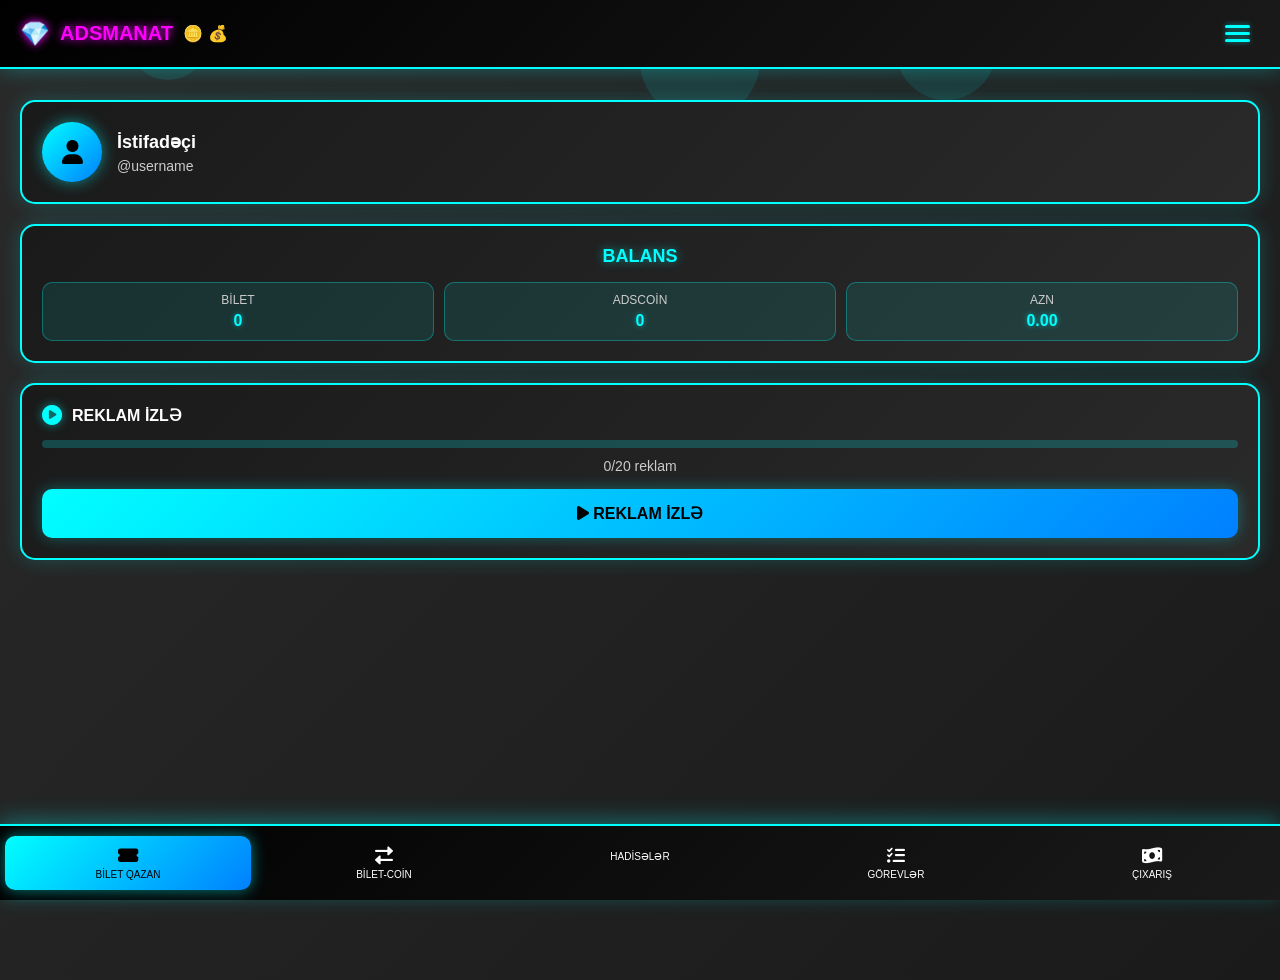
==== commit 5f57c14b: "feat: Implement ADSMANAT Telegram Mini App This commit introduces the ADSMANAT Telegram Mini App, a " ====
--- a/index.html
+++ b/index.html
@@ -96,10 +96,10 @@
             </div>
         </div>
 
-        <!-- Ad Watch Section -->
-        <div class="ad-watch-section">
-            <div class="ad-watch-card">
-                <div class="ad-watch-header">
+        <!-- Ad Watching Section -->
+        <div class="ad-section">
+            <div class="ad-card">
+                <div class="ad-header">
                     <i class="fas fa-play-circle"></i>
                     <h3>REKLAM İZLƏ</h3>
                 </div>
@@ -111,7 +111,7 @@
                         <span id="adCount">0</span>/20 reklam
                     </div>
                 </div>
-                <button class="watch-ad-btn" id="watchAdBtn" disabled>
+                <button class="watch-ad-btn" id="watchAdBtn">
                     <i class="fas fa-play"></i>
                     REKLAM İZLƏ
                 </button>
@@ -149,7 +149,7 @@
         </div>
     </main>
 
-    <!-- Background Bubbles -->
+    <!-- Floating Bubbles -->
     <div class="bubbles">
         <div class="bubble"></div>
         <div class="bubble"></div>
--- a/styles.css
+++ b/styles.css
@@ -8,13 +8,13 @@
 body {
     font-family: 'Arial', sans-serif;
     background: linear-gradient(135deg, #2a2a2a 0%, #1a1a1a 100%);
-    color: white;
+    color: #ffffff;
     min-height: 100vh;
     overflow-x: hidden;
     position: relative;
 }
 
-/* Background Bubbles */
+/* Floating Bubbles */
 .bubbles {
     position: fixed;
     top: 0;
@@ -40,29 +40,29 @@
 }
 
 .bubble:nth-child(2) {
+    width: 60px;
+    height: 60px;
+    left: 20%;
+    animation-delay: 2s;
+}
+
+.bubble:nth-child(3) {
+    width: 100px;
+    height: 100px;
+    left: 70%;
+    animation-delay: 4s;
+}
+
+.bubble:nth-child(4) {
+    width: 40px;
+    height: 40px;
+    left: 80%;
+    animation-delay: 1s;
+}
+
+.bubble:nth-child(5) {
     width: 120px;
     height: 120px;
-    left: 20%;
-    animation-delay: 2s;
-}
-
-.bubble:nth-child(3) {
-    width: 60px;
-    height: 60px;
-    left: 70%;
-    animation-delay: 4s;
-}
-
-.bubble:nth-child(4) {
-    width: 100px;
-    height: 100px;
-    left: 80%;
-    animation-delay: 1s;
-}
-
-.bubble:nth-child(5) {
-    width: 90px;
-    height: 90px;
     left: 50%;
     animation-delay: 3s;
 }
@@ -72,7 +72,10 @@
         transform: translateY(100vh) rotate(0deg);
         opacity: 0;
     }
-    10%, 90% {
+    10% {
+        opacity: 1;
+    }
+    90% {
         opacity: 1;
     }
     50% {
@@ -87,10 +90,10 @@
     left: 0;
     right: 0;
     background: linear-gradient(135deg, #000000 0%, #1a1a1a 100%);
+    border-bottom: 2px solid #00ffff;
     box-shadow: 0 0 20px rgba(0, 255, 255, 0.3);
     z-index: 1000;
     backdrop-filter: blur(10px);
-    border-bottom: 2px solid #00ffff;
 }
 
 .header-content {
@@ -145,15 +148,15 @@
     100% { transform: translateY(-5px); }
 }
 
-/* Menu Toggle */
+/* Menu Toggle Button */
 .menu-toggle {
     background: none;
     border: none;
     cursor: pointer;
+    padding: 10px;
     display: flex;
     flex-direction: column;
     gap: 4px;
-    padding: 5px;
 }
 
 .menu-toggle span {
@@ -162,12 +165,12 @@
     background: #00ffff;
     border-radius: 2px;
     transition: all 0.3s ease;
-    box-shadow: 0 0 5px #00ffff;
+    box-shadow: 0 0 5px rgba(0, 255, 255, 0.5);
 }
 
 .menu-toggle:hover span {
-    background: #ff00ff;
-    box-shadow: 0 0 10px #ff00ff;
+    background: #ffffff;
+    box-shadow: 0 0 10px rgba(255, 255, 255, 0.8);
 }
 
 /* Slide Menu */
@@ -180,10 +183,10 @@
     height: 100vh;
     background: linear-gradient(135deg, #000000 0%, #1a1a1a 100%);
     border-right: 2px solid #00ffff;
-    box-shadow: 0 0 30px rgba(0, 255, 255, 0.5);
-    z-index: 1001;
+    box-shadow: 0 0 30px rgba(0, 255, 255, 0.3);
+    z-index: 2000;
     transition: left 0.3s ease;
-    backdrop-filter: blur(10px);
+    backdrop-filter: blur(15px);
 }
 
 .slide-menu.active {
@@ -202,12 +205,20 @@
     display: flex;
     align-items: center;
     gap: 10px;
+}
+
+.slide-menu-logo .logo-icon {
+    font-size: 20px;
+}
+
+.slide-menu-logo .logo-text {
+    font-size: 18px;
 }
 
 .close-menu {
     background: none;
     border: none;
-    color: #ff00ff;
+    color: #ffffff;
     font-size: 20px;
     cursor: pointer;
     padding: 5px;
@@ -216,8 +227,9 @@
 }
 
 .close-menu:hover {
-    background: rgba(255, 0, 255, 0.2);
-    transform: rotate(90deg);
+    background: #ff0000;
+    color: #ffffff;
+    box-shadow: 0 0 10px rgba(255, 0, 0, 0.5);
 }
 
 .slide-menu-content {
@@ -229,32 +241,32 @@
     align-items: center;
     gap: 15px;
     padding: 15px 20px;
+    margin: 5px 10px;
+    border-radius: 10px;
     cursor: pointer;
     transition: all 0.3s ease;
-    border-left: 3px solid transparent;
-    margin: 5px 0;
+    border: 1px solid transparent;
 }
 
 .menu-item:hover {
     background: rgba(0, 255, 255, 0.1);
-    border-left-color: #00ffff;
-    transform: translateX(5px);
+    border-color: #00ffff;
+    box-shadow: 0 0 15px rgba(0, 255, 255, 0.3);
 }
 
 .menu-item.active {
-    background: rgba(0, 255, 255, 0.2);
-    border-left-color: #00ffff;
-    box-shadow: 0 0 10px rgba(0, 255, 255, 0.3);
+    background: linear-gradient(135deg, #00ffff 0%, #0080ff 100%);
+    color: #000000;
+    box-shadow: 0 0 20px rgba(0, 255, 255, 0.5);
 }
 
 .menu-item i {
     font-size: 18px;
-    color: #00ffff;
     width: 20px;
+    text-align: center;
 }
 
 .menu-item span {
-    font-size: 16px;
     font-weight: 500;
 }
 
@@ -276,7 +288,7 @@
     border: 2px solid #00ffff;
     border-radius: 15px;
     padding: 20px;
-    box-shadow: 0 0 20px rgba(0, 255, 255, 0.3);
+    box-shadow: 0 0 20px rgba(0, 255, 255, 0.2);
     backdrop-filter: blur(10px);
 }
 
@@ -290,23 +302,23 @@
     width: 60px;
     height: 60px;
     border-radius: 50%;
-    background: linear-gradient(135deg, #ff00ff 0%, #00ffff 100%);
+    background: linear-gradient(135deg, #00ffff 0%, #0080ff 100%);
     display: flex;
     align-items: center;
     justify-content: center;
     font-size: 24px;
-    color: white;
-    box-shadow: 0 0 15px rgba(255, 0, 255, 0.5);
+    color: #000000;
+    box-shadow: 0 0 15px rgba(0, 255, 255, 0.5);
 }
 
 .profile-details h3 {
     font-size: 18px;
     margin-bottom: 5px;
-    color: #00ffff;
+    color: #ffffff;
 }
 
 .profile-details p {
-    color: #ccc;
+    color: #cccccc;
     font-size: 14px;
 }
 
@@ -320,7 +332,7 @@
     border: 2px solid #00ffff;
     border-radius: 15px;
     padding: 20px;
-    box-shadow: 0 0 20px rgba(0, 255, 255, 0.3);
+    box-shadow: 0 0 20px rgba(0, 255, 255, 0.2);
     backdrop-filter: blur(10px);
 }
 
@@ -329,6 +341,7 @@
     margin-bottom: 15px;
     color: #00ffff;
     font-size: 18px;
+    text-shadow: 0 0 10px rgba(0, 255, 255, 0.5);
 }
 
 .balance-items {
@@ -349,7 +362,7 @@
 .balance-label {
     display: block;
     font-size: 12px;
-    color: #ccc;
+    color: #cccccc;
     margin-bottom: 5px;
 }
 
@@ -358,36 +371,38 @@
     font-size: 16px;
     font-weight: bold;
     color: #00ffff;
-}
-
-/* Ad Watch Section */
-.ad-watch-section {
-    margin-bottom: 20px;
-}
-
-.ad-watch-card {
+    text-shadow: 0 0 5px rgba(0, 255, 255, 0.5);
+}
+
+/* Ad Section */
+.ad-section {
+    margin-bottom: 30px;
+}
+
+.ad-card {
     background: linear-gradient(135deg, #1a1a1a 0%, #2a2a2a 100%);
     border: 2px solid #00ffff;
     border-radius: 15px;
     padding: 20px;
-    box-shadow: 0 0 20px rgba(0, 255, 255, 0.3);
+    box-shadow: 0 0 20px rgba(0, 255, 255, 0.2);
     backdrop-filter: blur(10px);
 }
 
-.ad-watch-header {
+.ad-header {
     display: flex;
     align-items: center;
     gap: 10px;
     margin-bottom: 15px;
 }
 
-.ad-watch-header i {
+.ad-header i {
     font-size: 20px;
-    color: #ff00ff;
-}
-
-.ad-watch-header h3 {
     color: #00ffff;
+    text-shadow: 0 0 10px rgba(0, 255, 255, 0.5);
+}
+
+.ad-header h3 {
+    color: #ffffff;
     font-size: 16px;
 }
 
@@ -406,7 +421,7 @@
 
 .progress-fill {
     height: 100%;
-    background: linear-gradient(90deg, #00ffff 0%, #ff00ff 100%);
+    background: linear-gradient(90deg, #00ffff 0%, #0080ff 100%);
     border-radius: 4px;
     width: 0%;
     transition: width 0.3s ease;
@@ -415,36 +430,37 @@
 
 .progress-text {
     text-align: center;
-    color: #ccc;
+    color: #cccccc;
     font-size: 14px;
 }
 
 .watch-ad-btn {
     width: 100%;
-    padding: 12px;
-    background: linear-gradient(135deg, #ff00ff 0%, #00ffff 100%);
+    padding: 15px;
+    background: linear-gradient(135deg, #00ffff 0%, #0080ff 100%);
     border: none;
     border-radius: 10px;
-    color: white;
+    color: #000000;
     font-size: 16px;
     font-weight: bold;
     cursor: pointer;
     transition: all 0.3s ease;
-    display: flex;
-    align-items: center;
-    justify-content: center;
-    gap: 10px;
-    box-shadow: 0 0 15px rgba(255, 0, 255, 0.3);
-}
-
-.watch-ad-btn:hover:not(:disabled) {
+    box-shadow: 0 0 15px rgba(0, 255, 255, 0.3);
+}
+
+.watch-ad-btn:hover {
     transform: translateY(-2px);
-    box-shadow: 0 5px 20px rgba(255, 0, 255, 0.5);
+    box-shadow: 0 5px 20px rgba(0, 255, 255, 0.5);
+}
+
+.watch-ad-btn:active {
+    transform: translateY(0);
 }
 
 .watch-ad-btn:disabled {
-    opacity: 0.5;
+    background: #666666;
     cursor: not-allowed;
+    box-shadow: none;
 }
 
 /* Confirmation Message */
@@ -454,14 +470,15 @@
     left: 50%;
     transform: translateX(-50%);
     background: linear-gradient(135deg, #00ff00 0%, #00cc00 100%);
-    color: white;
+    color: #000000;
     padding: 15px 25px;
     border-radius: 25px;
     box-shadow: 0 0 20px rgba(0, 255, 0, 0.5);
+    z-index: 3000;
     display: none;
     align-items: center;
     gap: 10px;
-    z-index: 1002;
+    font-weight: bold;
     animation: slideDown 0.3s ease;
 }
 
@@ -480,7 +497,7 @@
     }
 }
 
-/* Tabs Container */
+/* Tabs Navigation */
 .tabs-container {
     position: fixed;
     bottom: 0;
@@ -490,6 +507,7 @@
     border-top: 2px solid #00ffff;
     box-shadow: 0 -5px 20px rgba(0, 255, 255, 0.3);
     display: flex;
+    padding: 10px 0;
     z-index: 1000;
     backdrop-filter: blur(10px);
 }
@@ -499,10 +517,12 @@
     display: flex;
     flex-direction: column;
     align-items: center;
+    gap: 5px;
     padding: 10px 5px;
     cursor: pointer;
     transition: all 0.3s ease;
-    border-top: 3px solid transparent;
+    border-radius: 10px;
+    margin: 0 5px;
 }
 
 .tab:hover {
@@ -510,101 +530,119 @@
 }
 
 .tab.active {
-    border-top-color: #00ffff;
-    background: rgba(0, 255, 255, 0.1);
-    box-shadow: 0 -2px 10px rgba(0, 255, 255, 0.3);
+    background: linear-gradient(135deg, #00ffff 0%, #0080ff 100%);
+    color: #000000;
+    box-shadow: 0 0 15px rgba(0, 255, 255, 0.5);
 }
 
 .tab i {
     font-size: 18px;
-    color: #00ffff;
-    margin-bottom: 5px;
 }
 
 .tab span {
     font-size: 10px;
-    color: #ccc;
+    font-weight: 500;
     text-align: center;
-    line-height: 1.2;
-}
-
-.tab.active i,
-.tab.active span {
-    color: #00ffff;
-}
-
-/* Button Click Effect */
+}
+
+/* Overlay for slide menu */
+.overlay {
+    position: fixed;
+    top: 0;
+    left: 0;
+    width: 100%;
+    height: 100%;
+    background: rgba(0, 0, 0, 0.5);
+    z-index: 1500;
+    display: none;
+    backdrop-filter: blur(5px);
+}
+
+.overlay.active {
+    display: block;
+}
+
+/* Mobile Responsiveness */
+@media (max-width: 768px) {
+    .header-content {
+        padding: 10px 15px;
+    }
+    
+    .logo-text {
+        font-size: 16px;
+    }
+    
+    .main-content {
+        padding: 15px;
+        margin-bottom: 80px;
+    }
+    
+    .balance-items {
+        flex-direction: column;
+        gap: 10px;
+    }
+    
+    .balance-item {
+        display: flex;
+        justify-content: space-between;
+        align-items: center;
+    }
+    
+    .balance-label {
+        margin-bottom: 0;
+    }
+    
+    .tabs-container {
+        padding: 8px 0;
+    }
+    
+    .tab {
+        padding: 8px 3px;
+    }
+    
+    .tab i {
+        font-size: 16px;
+    }
+    
+    .tab span {
+        font-size: 9px;
+    }
+}
+
+@media (max-width: 480px) {
+    .slide-menu {
+        width: 90%;
+    }
+    
+    .profile-info {
+        flex-direction: column;
+        text-align: center;
+    }
+    
+    .profile-avatar {
+        width: 50px;
+        height: 50px;
+        font-size: 20px;
+    }
+    
+    .balance-card h3 {
+        font-size: 16px;
+    }
+    
+    .ad-header h3 {
+        font-size: 14px;
+    }
+}
+
+/* Button Click Effects */
 .btn-click {
-    animation: clickEffect 0.3s ease;
+    animation: clickEffect 0.2s ease;
 }
 
 @keyframes clickEffect {
     0% { transform: scale(1); }
     50% { transform: scale(0.95); }
     100% { transform: scale(1); }
-}
-
-/* Mobile Responsiveness */
-@media (max-width: 768px) {
-    .header-content {
-        padding: 10px 15px;
-    }
-    
-    .logo-text {
-        font-size: 18px;
-    }
-    
-    .main-content {
-        padding: 15px;
-        margin-bottom: 80px;
-    }
-    
-    .balance-items {
-        flex-direction: column;
-        gap: 10px;
-    }
-    
-    .balance-item {
-        display: flex;
-        justify-content: space-between;
-        align-items: center;
-    }
-    
-    .balance-label {
-        margin-bottom: 0;
-    }
-    
-    .tab span {
-        font-size: 9px;
-    }
-    
-    .slide-menu {
-        width: 85%;
-    }
-}
-
-@media (max-width: 480px) {
-    .main-content {
-        padding: 10px;
-    }
-    
-    .profile-card,
-    .balance-card,
-    .ad-watch-card {
-        padding: 15px;
-    }
-    
-    .tab {
-        padding: 8px 3px;
-    }
-    
-    .tab i {
-        font-size: 16px;
-    }
-    
-    .tab span {
-        font-size: 8px;
-    }
 }
 
 /* Loading Animation */
@@ -620,1690 +658,4 @@
 
 @keyframes spin {
     to { transform: rotate(360deg); }
-}
-
-/* Error Message */
-.error-message {
-    position: fixed;
-    top: 100px;
-    left: 50%;
-    transform: translateX(-50%);
-    background: linear-gradient(135deg, #ff0000 0%, #cc0000 100%);
-    color: white;
-    padding: 15px 25px;
-    border-radius: 25px;
-    box-shadow: 0 0 20px rgba(255, 0, 0, 0.5);
-    display: none;
-    align-items: center;
-    gap: 10px;
-    z-index: 1002;
-    animation: slideDown 0.3s ease;
-}
-
-.error-message.show {
-    display: flex;
-}
-
-/* Convert Section */
-.convert-section {
-    margin-bottom: 20px;
-}
-
-.convert-card {
-    background: linear-gradient(135deg, #1a1a1a 0%, #2a2a2a 100%);
-    border: 2px solid #00ffff;
-    border-radius: 15px;
-    padding: 20px;
-    box-shadow: 0 0 20px rgba(0, 255, 255, 0.3);
-    backdrop-filter: blur(10px);
-    text-align: center;
-}
-
-.convert-card h3 {
-    color: #00ffff;
-    margin-bottom: 15px;
-    font-size: 18px;
-}
-
-.balance-display {
-    display: flex;
-    justify-content: space-between;
-    gap: 10px;
-}
-
-.balance-display .balance-item {
-    flex: 1;
-    text-align: center;
-    padding: 10px;
-    background: rgba(0, 255, 255, 0.1);
-    border-radius: 10px;
-    border: 1px solid rgba(0, 255, 255, 0.3);
-}
-
-/* Wheel Section */
-.wheel-section {
-    margin-bottom: 20px;
-    text-align: center;
-}
-
-.wheel-container {
-    position: relative;
-    display: inline-block;
-    margin-bottom: 20px;
-}
-
-.wheel {
-    width: 250px;
-    height: 250px;
-    border-radius: 50%;
-    position: relative;
-    background: conic-gradient(
-        #ff00ff 0deg 60deg,
-        #00ffff 60deg 120deg,
-        #ff00ff 120deg 180deg,
-        #00ffff 180deg 240deg,
-        #ff00ff 240deg 300deg,
-        #ff0000 300deg 360deg
-    );
-    border: 5px solid #00ffff;
-    box-shadow: 0 0 30px rgba(0, 255, 255, 0.5);
-    transition: transform 3s cubic-bezier(0.23, 1, 0.32, 1);
-}
-
-.wheel-center {
-    position: absolute;
-    top: 50%;
-    left: 50%;
-    transform: translate(-50%, -50%);
-    width: 60px;
-    height: 60px;
-    background: linear-gradient(135deg, #ff00ff 0%, #00ffff 100%);
-    border-radius: 50%;
-    display: flex;
-    align-items: center;
-    justify-content: center;
-    z-index: 10;
-    box-shadow: 0 0 20px rgba(255, 0, 255, 0.5);
-}
-
-.wheel-pointer {
-    width: 0;
-    height: 0;
-    border-left: 8px solid transparent;
-    border-right: 8px solid transparent;
-    border-bottom: 20px solid white;
-    position: absolute;
-    top: -15px;
-    left: 50%;
-    transform: translateX(-50%);
-    filter: drop-shadow(0 0 5px rgba(0, 0, 0, 0.5));
-}
-
-.wheel-segment {
-    position: absolute;
-    width: 50%;
-    height: 50%;
-    transform-origin: 100% 100%;
-    display: flex;
-    align-items: center;
-    justify-content: center;
-    font-size: 24px;
-    font-weight: bold;
-    color: white;
-    text-shadow: 0 0 5px rgba(0, 0, 0, 0.8);
-}
-
-.wheel-segment:nth-child(2) { transform: rotate(0deg); }
-.wheel-segment:nth-child(3) { transform: rotate(60deg); }
-.wheel-segment:nth-child(4) { transform: rotate(120deg); }
-.wheel-segment:nth-child(5) { transform: rotate(180deg); }
-.wheel-segment:nth-child(6) { transform: rotate(240deg); }
-.wheel-segment:nth-child(7) { transform: rotate(300deg); }
-
-.wheel-segment span {
-    transform: rotate(-60deg);
-    display: block;
-}
-
-.wheel-labels {
-    position: absolute;
-    top: -40px;
-    left: 50%;
-    transform: translateX(-50%);
-    display: flex;
-    justify-content: space-between;
-    width: 100%;
-    pointer-events: none;
-}
-
-.wheel-label {
-    font-size: 12px;
-    color: #00ffff;
-    font-weight: bold;
-    text-shadow: 0 0 5px rgba(0, 255, 255, 0.5);
-}
-
-.spin-btn {
-    padding: 15px 30px;
-    background: linear-gradient(135deg, #ff00ff 0%, #00ffff 100%);
-    border: none;
-    border-radius: 25px;
-    color: white;
-    font-size: 16px;
-    font-weight: bold;
-    cursor: pointer;
-    transition: all 0.3s ease;
-    display: flex;
-    align-items: center;
-    gap: 10px;
-    margin: 0 auto;
-    box-shadow: 0 0 20px rgba(255, 0, 255, 0.3);
-}
-
-.spin-btn:hover:not(:disabled) {
-    transform: translateY(-2px);
-    box-shadow: 0 5px 25px rgba(255, 0, 255, 0.5);
-}
-
-.spin-btn:disabled {
-    opacity: 0.5;
-    cursor: not-allowed;
-}
-
-.spin-btn.spinning {
-    animation: spin 1s linear infinite;
-}
-
-@keyframes spin {
-    from { transform: rotate(0deg); }
-    to { transform: rotate(360deg); }
-}
-
-/* Result Message */
-.result-message {
-    position: fixed;
-    top: 100px;
-    left: 50%;
-    transform: translateX(-50%);
-    background: linear-gradient(135deg, #00ff00 0%, #00cc00 100%);
-    color: white;
-    padding: 15px 25px;
-    border-radius: 25px;
-    box-shadow: 0 0 20px rgba(0, 255, 0, 0.5);
-    display: none;
-    align-items: center;
-    gap: 10px;
-    z-index: 1002;
-    animation: slideDown 0.3s ease;
-}
-
-.result-message.show {
-    display: flex;
-}
-
-.result-message.error {
-    background: linear-gradient(135deg, #ff0000 0%, #cc0000 100%);
-    box-shadow: 0 0 20px rgba(255, 0, 0, 0.5);
-}
-
-/* Mobile Responsiveness for Wheel */
-@media (max-width: 768px) {
-    .wheel {
-        width: 200px;
-        height: 200px;
-    }
-    
-    .wheel-center {
-        width: 50px;
-        height: 50px;
-    }
-    
-    .wheel-segment {
-        font-size: 20px;
-    }
-    
-    .balance-display {
-        flex-direction: column;
-        gap: 10px;
-    }
-    
-    .balance-display .balance-item {
-        display: flex;
-        justify-content: space-between;
-        align-items: center;
-    }
-}
-
-@media (max-width: 480px) {
-    .wheel {
-        width: 180px;
-        height: 180px;
-    }
-    
-    .wheel-center {
-        width: 45px;
-        height: 45px;
-    }
-    
-    .wheel-segment {
-        font-size: 18px;
-    }
-    
-    .spin-btn {
-        padding: 12px 25px;
-        font-size: 14px;
-    }
-}
-
-/* Events Section */
-.events-section {
-    margin-bottom: 20px;
-}
-
-.events-card {
-    background: linear-gradient(135deg, #1a1a1a 0%, #2a2a2a 100%);
-    border: 2px solid #00ffff;
-    border-radius: 15px;
-    padding: 20px;
-    box-shadow: 0 0 20px rgba(0, 255, 255, 0.3);
-    backdrop-filter: blur(10px);
-}
-
-.events-card h3 {
-    color: #00ffff;
-    text-align: center;
-    margin-bottom: 20px;
-    font-size: 20px;
-}
-
-.event-item {
-    background: rgba(0, 255, 255, 0.1);
-    border: 1px solid rgba(0, 255, 255, 0.3);
-    border-radius: 10px;
-    padding: 15px;
-    margin-bottom: 15px;
-}
-
-.event-header h4 {
-    color: #ff00ff;
-    margin-bottom: 10px;
-    font-size: 16px;
-    text-align: center;
-}
-
-.event-content {
-    text-align: center;
-}
-
-.event-description {
-    color: #ccc;
-    margin-bottom: 15px;
-    font-size: 14px;
-    line-height: 1.5;
-}
-
-.event-reward {
-    display: flex;
-    align-items: center;
-    justify-content: center;
-    gap: 10px;
-    margin-bottom: 15px;
-    padding: 10px;
-    background: rgba(255, 0, 255, 0.1);
-    border-radius: 8px;
-    border: 1px solid rgba(255, 0, 255, 0.3);
-}
-
-.event-reward i {
-    color: #ff00ff;
-    font-size: 18px;
-}
-
-.event-reward span {
-    color: #00ffff;
-    font-weight: bold;
-    font-size: 14px;
-}
-
-.join-event-btn {
-    width: 100%;
-    padding: 12px;
-    background: linear-gradient(135deg, #ff00ff 0%, #00ffff 100%);
-    border: none;
-    border-radius: 8px;
-    color: white;
-    font-size: 14px;
-    font-weight: bold;
-    cursor: pointer;
-    transition: all 0.3s ease;
-    display: flex;
-    align-items: center;
-    justify-content: center;
-    gap: 8px;
-    box-shadow: 0 0 15px rgba(255, 0, 255, 0.3);
-}
-
-.join-event-btn:hover:not(:disabled) {
-    transform: translateY(-2px);
-    box-shadow: 0 5px 20px rgba(255, 0, 255, 0.5);
-}
-
-.join-event-btn:disabled {
-    opacity: 0.5;
-    cursor: not-allowed;
-}
-
-.join-event-btn.joined {
-    background: linear-gradient(135deg, #00ff00 0%, #00cc00 100%);
-    box-shadow: 0 0 15px rgba(0, 255, 0, 0.3);
-}
-
-.join-event-btn.joined:hover {
-    box-shadow: 0 5px 20px rgba(0, 255, 0, 0.5);
-}
-
-/* Mobile Responsiveness for Events */
-@media (max-width: 768px) {
-    .events-card {
-        padding: 15px;
-    }
-    
-    .event-item {
-        padding: 12px;
-    }
-    
-    .event-header h4 {
-        font-size: 14px;
-    }
-    
-    .event-description {
-        font-size: 13px;
-    }
-    
-    .event-reward {
-        flex-direction: column;
-        gap: 5px;
-    }
-    
-    .event-reward span {
-        font-size: 13px;
-    }
-    
-    .join-event-btn {
-        padding: 10px;
-        font-size: 13px;
-    }
-}
-
-/* Tasks Section */
-.tasks-section {
-    margin-bottom: 20px;
-}
-
-.tasks-card {
-    background: linear-gradient(135deg, #1a1a1a 0%, #2a2a2a 100%);
-    border: 2px solid #00ffff;
-    border-radius: 15px;
-    padding: 20px;
-    box-shadow: 0 0 20px rgba(0, 255, 255, 0.3);
-    backdrop-filter: blur(10px);
-}
-
-.tasks-card h3 {
-    color: #00ffff;
-    text-align: center;
-    margin-bottom: 20px;
-    font-size: 20px;
-}
-
-.special-tasks {
-    margin-bottom: 25px;
-}
-
-.special-tasks h4 {
-    color: #ff00ff;
-    margin-bottom: 15px;
-    font-size: 16px;
-    text-align: center;
-}
-
-.special-tasks-grid {
-    display: grid;
-    grid-template-columns: repeat(3, 1fr);
-    gap: 10px;
-    margin-bottom: 20px;
-}
-
-.special-task-item {
-    background: rgba(255, 0, 255, 0.1);
-    border: 1px solid rgba(255, 0, 255, 0.3);
-    border-radius: 8px;
-    padding: 15px;
-    text-align: center;
-}
-
-.task-reward {
-    color: #00ffff;
-    font-weight: bold;
-    font-size: 14px;
-}
-
-.task-items {
-    margin-bottom: 25px;
-}
-
-.task-item, .daily-task-item {
-    background: rgba(0, 255, 255, 0.1);
-    border: 1px solid rgba(0, 255, 255, 0.3);
-    border-radius: 10px;
-    padding: 15px;
-    margin-bottom: 15px;
-    display: flex;
-    justify-content: space-between;
-    align-items: center;
-    gap: 15px;
-}
-
-.task-content {
-    display: flex;
-    align-items: center;
-    gap: 15px;
-    flex: 1;
-}
-
-.task-icon {
-    width: 40px;
-    height: 40px;
-    border-radius: 50%;
-    background: linear-gradient(135deg, #ff00ff 0%, #00ffff 100%);
-    display: flex;
-    align-items: center;
-    justify-content: center;
-    font-size: 18px;
-    color: white;
-    box-shadow: 0 0 10px rgba(255, 0, 255, 0.3);
-}
-
-.task-info h5 {
-    color: #ccc;
-    margin-bottom: 5px;
-    font-size: 14px;
-    line-height: 1.3;
-}
-
-.task-info .task-reward {
-    color: #00ffff;
-    font-size: 12px;
-}
-
-.task-btn {
-    padding: 10px 15px;
-    background: linear-gradient(135deg, #ff00ff 0%, #00ffff 100%);
-    border: none;
-    border-radius: 8px;
-    color: white;
-    font-size: 12px;
-    font-weight: bold;
-    cursor: pointer;
-    transition: all 0.3s ease;
-    display: flex;
-    align-items: center;
-    gap: 5px;
-    box-shadow: 0 0 10px rgba(255, 0, 255, 0.3);
-    white-space: nowrap;
-}
-
-.task-btn:hover:not(:disabled) {
-    transform: translateY(-2px);
-    box-shadow: 0 5px 15px rgba(255, 0, 255, 0.5);
-}
-
-.task-btn:disabled {
-    opacity: 0.5;
-    cursor: not-allowed;
-}
-
-.task-btn.completed {
-    background: linear-gradient(135deg, #00ff00 0%, #00cc00 100%);
-    box-shadow: 0 0 10px rgba(0, 255, 0, 0.3);
-}
-
-.daily-tasks h4 {
-    color: #ff00ff;
-    margin-bottom: 15px;
-    font-size: 16px;
-    text-align: center;
-}
-
-/* Verification Modal */
-.verification-modal {
-    position: fixed;
-    top: 0;
-    left: 0;
-    width: 100%;
-    height: 100%;
-    background: rgba(0, 0, 0, 0.8);
-    display: none;
-    align-items: center;
-    justify-content: center;
-    z-index: 1003;
-    backdrop-filter: blur(5px);
-}
-
-.verification-modal.show {
-    display: flex;
-}
-
-.verification-content {
-    background: linear-gradient(135deg, #1a1a1a 0%, #2a2a2a 100%);
-    border: 2px solid #00ffff;
-    border-radius: 15px;
-    padding: 20px;
-    box-shadow: 0 0 30px rgba(0, 255, 255, 0.5);
-    max-width: 400px;
-    width: 90%;
-    animation: modalSlideIn 0.3s ease;
-}
-
-@keyframes modalSlideIn {
-    from {
-        opacity: 0;
-        transform: scale(0.8) translateY(-20px);
-    }
-    to {
-        opacity: 1;
-        transform: scale(1) translateY(0);
-    }
-}
-
-.verification-header {
-    display: flex;
-    justify-content: space-between;
-    align-items: center;
-    margin-bottom: 20px;
-}
-
-.verification-header h4 {
-    color: #00ffff;
-    font-size: 18px;
-}
-
-.close-verification {
-    background: none;
-    border: none;
-    color: #ff00ff;
-    font-size: 20px;
-    cursor: pointer;
-    padding: 5px;
-    border-radius: 50%;
-    transition: all 0.3s ease;
-}
-
-.close-verification:hover {
-    background: rgba(255, 0, 255, 0.2);
-    transform: rotate(90deg);
-}
-
-.code-display {
-    text-align: center;
-    margin-bottom: 20px;
-}
-
-.code-display span {
-    display: inline-block;
-    background: linear-gradient(135deg, #ff00ff 0%, #00ffff 100%);
-    color: white;
-    padding: 15px 30px;
-    border-radius: 10px;
-    font-size: 24px;
-    font-weight: bold;
-    letter-spacing: 3px;
-    box-shadow: 0 0 20px rgba(255, 0, 255, 0.3);
-    user-select: all;
-}
-
-.code-input {
-    margin-bottom: 20px;
-}
-
-.code-input input {
-    width: 100%;
-    padding: 15px;
-    background: rgba(0, 255, 255, 0.1);
-    border: 2px solid #00ffff;
-    border-radius: 10px;
-    color: white;
-    font-size: 18px;
-    text-align: center;
-    letter-spacing: 2px;
-    text-transform: uppercase;
-}
-
-.code-input input:focus {
-    outline: none;
-    box-shadow: 0 0 15px rgba(0, 255, 255, 0.5);
-}
-
-.code-input input::placeholder {
-    color: rgba(255, 255, 255, 0.5);
-}
-
-.verification-buttons {
-    display: flex;
-    gap: 10px;
-}
-
-.cancel-btn, .confirm-btn {
-    flex: 1;
-    padding: 12px;
-    border: none;
-    border-radius: 8px;
-    font-size: 14px;
-    font-weight: bold;
-    cursor: pointer;
-    transition: all 0.3s ease;
-    display: flex;
-    align-items: center;
-    justify-content: center;
-    gap: 8px;
-}
-
-.cancel-btn {
-    background: linear-gradient(135deg, #ff0000 0%, #cc0000 100%);
-    color: white;
-    box-shadow: 0 0 10px rgba(255, 0, 0, 0.3);
-}
-
-.cancel-btn:hover {
-    transform: translateY(-2px);
-    box-shadow: 0 5px 15px rgba(255, 0, 0, 0.5);
-}
-
-.confirm-btn {
-    background: linear-gradient(135deg, #00ff00 0%, #00cc00 100%);
-    color: white;
-    box-shadow: 0 0 10px rgba(0, 255, 0, 0.3);
-}
-
-.confirm-btn:hover {
-    transform: translateY(-2px);
-    box-shadow: 0 5px 15px rgba(0, 255, 0, 0.5);
-}
-
-/* Mobile Responsiveness for Tasks */
-@media (max-width: 768px) {
-    .tasks-card {
-        padding: 15px;
-    }
-    
-    .special-tasks-grid {
-        grid-template-columns: 1fr;
-        gap: 8px;
-    }
-    
-    .task-item, .daily-task-item {
-        flex-direction: column;
-        gap: 10px;
-        text-align: center;
-    }
-    
-    .task-content {
-        flex-direction: column;
-        gap: 10px;
-    }
-    
-    .task-info h5 {
-        font-size: 13px;
-    }
-    
-    .task-btn {
-        width: 100%;
-        justify-content: center;
-    }
-    
-    .verification-content {
-        padding: 15px;
-        margin: 20px;
-    }
-    
-    .code-display span {
-        font-size: 20px;
-        padding: 12px 20px;
-    }
-    
-    .code-input input {
-        font-size: 16px;
-        padding: 12px;
-    }
-    
-    .verification-buttons {
-        flex-direction: column;
-    }
-}
-
-@media (max-width: 480px) {
-    .task-icon {
-        width: 35px;
-        height: 35px;
-        font-size: 16px;
-    }
-    
-    .task-info h5 {
-        font-size: 12px;
-    }
-    
-    .task-btn {
-        padding: 8px 12px;
-        font-size: 11px;
-    }
-    
-    .code-display span {
-        font-size: 18px;
-        padding: 10px 15px;
-        letter-spacing: 2px;
-    }
-}
-
-/* Verification Page */
-.verification-page {
-    display: flex;
-    align-items: center;
-    justify-content: center;
-    min-height: calc(100vh - 80px);
-    padding: 20px;
-}
-
-.verification-card {
-    background: linear-gradient(135deg, #1a1a1a 0%, #2a2a2a 100%);
-    border: 2px solid #00ffff;
-    border-radius: 20px;
-    padding: 30px;
-    box-shadow: 0 0 30px rgba(0, 255, 255, 0.5);
-    backdrop-filter: blur(10px);
-    max-width: 500px;
-    width: 100%;
-    text-align: center;
-    animation: cardSlideIn 0.5s ease;
-}
-
-@keyframes cardSlideIn {
-    from {
-        opacity: 0;
-        transform: translateY(30px) scale(0.9);
-    }
-    to {
-        opacity: 1;
-        transform: translateY(0) scale(1);
-    }
-}
-
-.verification-header h2 {
-    color: #00ffff;
-    margin-bottom: 10px;
-    font-size: 24px;
-    text-shadow: 0 0 10px rgba(0, 255, 255, 0.5);
-}
-
-.verification-header p {
-    color: #ccc;
-    margin-bottom: 30px;
-    font-size: 14px;
-    line-height: 1.5;
-}
-
-.code-generator {
-    margin-bottom: 30px;
-}
-
-.code-display {
-    margin-bottom: 20px;
-}
-
-.code-display span {
-    display: inline-block;
-    background: linear-gradient(135deg, #ff00ff 0%, #00ffff 100%);
-    color: white;
-    padding: 20px 40px;
-    border-radius: 15px;
-    font-size: 28px;
-    font-weight: bold;
-    letter-spacing: 4px;
-    box-shadow: 0 0 25px rgba(255, 0, 255, 0.4);
-    user-select: all;
-    animation: codePulse 2s infinite;
-}
-
-@keyframes codePulse {
-    0%, 100% { transform: scale(1); }
-    50% { transform: scale(1.05); }
-}
-
-.generate-btn {
-    padding: 15px 30px;
-    background: linear-gradient(135deg, #ff00ff 0%, #00ffff 100%);
-    border: none;
-    border-radius: 25px;
-    color: white;
-    font-size: 16px;
-    font-weight: bold;
-    cursor: pointer;
-    transition: all 0.3s ease;
-    display: flex;
-    align-items: center;
-    gap: 10px;
-    margin: 0 auto;
-    box-shadow: 0 0 20px rgba(255, 0, 255, 0.3);
-}
-
-.generate-btn:hover:not(:disabled) {
-    transform: translateY(-3px);
-    box-shadow: 0 8px 25px rgba(255, 0, 255, 0.5);
-}
-
-.generate-btn:disabled {
-    opacity: 0.5;
-    cursor: not-allowed;
-}
-
-.generate-btn.generating {
-    animation: spin 1s linear infinite;
-}
-
-.verification-info {
-    margin-bottom: 30px;
-}
-
-.info-item {
-    display: flex;
-    align-items: center;
-    gap: 10px;
-    margin-bottom: 15px;
-    padding: 10px;
-    background: rgba(0, 255, 255, 0.1);
-    border-radius: 8px;
-    border: 1px solid rgba(0, 255, 255, 0.3);
-}
-
-.info-item i {
-    color: #00ffff;
-    font-size: 16px;
-    width: 20px;
-}
-
-.info-item span {
-    color: #ccc;
-    font-size: 14px;
-    text-align: left;
-}
-
-.verification-actions {
-    display: flex;
-    gap: 15px;
-    justify-content: center;
-}
-
-.back-btn, .copy-btn {
-    padding: 12px 25px;
-    border: none;
-    border-radius: 20px;
-    font-size: 14px;
-    font-weight: bold;
-    cursor: pointer;
-    transition: all 0.3s ease;
-    display: flex;
-    align-items: center;
-    gap: 8px;
-}
-
-.back-btn {
-    background: linear-gradient(135deg, #666 0%, #444 100%);
-    color: white;
-    box-shadow: 0 0 10px rgba(102, 102, 102, 0.3);
-}
-
-.back-btn:hover {
-    transform: translateY(-2px);
-    box-shadow: 0 5px 15px rgba(102, 102, 102, 0.5);
-}
-
-.copy-btn {
-    background: linear-gradient(135deg, #00ff00 0%, #00cc00 100%);
-    color: white;
-    box-shadow: 0 0 10px rgba(0, 255, 0, 0.3);
-}
-
-.copy-btn:hover {
-    transform: translateY(-2px);
-    box-shadow: 0 5px 15px rgba(0, 255, 0, 0.5);
-}
-
-.copy-btn.copied {
-    background: linear-gradient(135deg, #00ffff 0%, #0099cc 100%);
-    box-shadow: 0 0 10px rgba(0, 255, 255, 0.3);
-}
-
-/* Mobile Responsiveness for Verification Page */
-@media (max-width: 768px) {
-    .verification-page {
-        padding: 15px;
-    }
-    
-    .verification-card {
-        padding: 20px;
-    }
-    
-    .verification-header h2 {
-        font-size: 20px;
-    }
-    
-    .code-display span {
-        font-size: 24px;
-        padding: 15px 30px;
-        letter-spacing: 3px;
-    }
-    
-    .generate-btn {
-        padding: 12px 25px;
-        font-size: 14px;
-    }
-    
-    .verification-actions {
-        flex-direction: column;
-    }
-    
-    .back-btn, .copy-btn {
-        width: 100%;
-        justify-content: center;
-    }
-}
-
-@media (max-width: 480px) {
-    .verification-card {
-        padding: 15px;
-    }
-    
-    .verification-header h2 {
-        font-size: 18px;
-    }
-    
-    .code-display span {
-        font-size: 20px;
-        padding: 12px 20px;
-        letter-spacing: 2px;
-    }
-    
-    .info-item {
-        padding: 8px;
-    }
-    
-    .info-item span {
-        font-size: 13px;
-    }
-}
-
-/* Withdraw Section */
-.withdraw-section {
-    margin-bottom: 20px;
-}
-
-.withdraw-card {
-    background: linear-gradient(135deg, #1a1a1a 0%, #2a2a2a 100%);
-    border: 2px solid #00ffff;
-    border-radius: 15px;
-    padding: 20px;
-    box-shadow: 0 0 20px rgba(0, 255, 255, 0.3);
-    backdrop-filter: blur(10px);
-}
-
-.withdraw-card h3 {
-    color: #00ffff;
-    text-align: center;
-    margin-bottom: 25px;
-    font-size: 20px;
-}
-
-.withdraw-form {
-    display: flex;
-    flex-direction: column;
-    gap: 20px;
-}
-
-.form-group {
-    display: flex;
-    flex-direction: column;
-    gap: 8px;
-}
-
-.form-group label {
-    color: #00ffff;
-    font-weight: bold;
-    font-size: 14px;
-}
-
-.form-group select,
-.form-group input {
-    padding: 12px 15px;
-    background: rgba(0, 255, 255, 0.1);
-    border: 2px solid #00ffff;
-    border-radius: 8px;
-    color: white;
-    font-size: 16px;
-    transition: all 0.3s ease;
-}
-
-.form-group select:focus,
-.form-group input:focus {
-    outline: none;
-    box-shadow: 0 0 15px rgba(0, 255, 255, 0.5);
-    border-color: #ff00ff;
-}
-
-.form-group select option {
-    background: #1a1a1a;
-    color: white;
-}
-
-.form-group input::placeholder {
-    color: rgba(255, 255, 255, 0.5);
-}
-
-.amount-input {
-    display: flex;
-    align-items: center;
-    gap: 10px;
-}
-
-.amount-input input {
-    flex: 1;
-}
-
-.amount-label {
-    color: #00ffff;
-    font-weight: bold;
-    font-size: 14px;
-    white-space: nowrap;
-}
-
-.amount-info {
-    margin-top: 5px;
-}
-
-.amount-info span {
-    color: #ccc;
-    font-size: 12px;
-}
-
-.balance-display {
-    background: rgba(0, 255, 255, 0.1);
-    border: 1px solid rgba(0, 255, 255, 0.3);
-    border-radius: 10px;
-    padding: 15px;
-    display: flex;
-    justify-content: space-between;
-    gap: 15px;
-}
-
-.balance-item {
-    flex: 1;
-    text-align: center;
-}
-
-.balance-item .balance-label {
-    display: block;
-    color: #ccc;
-    font-size: 12px;
-    margin-bottom: 5px;
-}
-
-.balance-item .balance-value {
-    display: block;
-    color: #00ffff;
-    font-weight: bold;
-    font-size: 14px;
-}
-
-.withdraw-btn {
-    width: 100%;
-    padding: 15px;
-    background: linear-gradient(135deg, #ff00ff 0%, #00ffff 100%);
-    border: none;
-    border-radius: 10px;
-    color: white;
-    font-size: 16px;
-    font-weight: bold;
-    cursor: pointer;
-    transition: all 0.3s ease;
-    display: flex;
-    align-items: center;
-    justify-content: center;
-    gap: 10px;
-    box-shadow: 0 0 20px rgba(255, 0, 255, 0.3);
-}
-
-.withdraw-btn:hover:not(:disabled) {
-    transform: translateY(-2px);
-    box-shadow: 0 5px 25px rgba(255, 0, 255, 0.5);
-}
-
-.withdraw-btn:disabled {
-    opacity: 0.5;
-    cursor: not-allowed;
-}
-
-.withdraw-btn.processing {
-    background: linear-gradient(135deg, #666 0%, #444 100%);
-    box-shadow: 0 0 10px rgba(102, 102, 102, 0.3);
-}
-
-/* Success and Error Messages */
-.success-message, .error-message {
-    position: fixed;
-    top: 100px;
-    left: 50%;
-    transform: translateX(-50%);
-    padding: 15px 25px;
-    border-radius: 25px;
-    display: none;
-    align-items: center;
-    gap: 10px;
-    z-index: 1002;
-    animation: slideDown 0.3s ease;
-    max-width: 90%;
-    text-align: center;
-}
-
-.success-message {
-    background: linear-gradient(135deg, #00ff00 0%, #00cc00 100%);
-    color: white;
-    box-shadow: 0 0 20px rgba(0, 255, 0, 0.5);
-}
-
-.error-message {
-    background: linear-gradient(135deg, #ff0000 0%, #cc0000 100%);
-    color: white;
-    box-shadow: 0 0 20px rgba(255, 0, 0, 0.5);
-}
-
-.success-message.show, .error-message.show {
-    display: flex;
-}
-
-/* Mobile Responsiveness for Withdraw */
-@media (max-width: 768px) {
-    .withdraw-card {
-        padding: 15px;
-    }
-    
-    .withdraw-form {
-        gap: 15px;
-    }
-    
-    .form-group select,
-    .form-group input {
-        padding: 10px 12px;
-        font-size: 14px;
-    }
-    
-    .balance-display {
-        flex-direction: column;
-        gap: 10px;
-    }
-    
-    .balance-item {
-        display: flex;
-        justify-content: space-between;
-        align-items: center;
-    }
-    
-    .balance-item .balance-label {
-        margin-bottom: 0;
-    }
-    
-    .withdraw-btn {
-        padding: 12px;
-        font-size: 14px;
-    }
-    
-    .success-message, .error-message {
-        padding: 12px 20px;
-        font-size: 14px;
-    }
-}
-
-@media (max-width: 480px) {
-    .form-group label {
-        font-size: 13px;
-    }
-    
-    .form-group select,
-    .form-group input {
-        padding: 8px 10px;
-        font-size: 13px;
-    }
-    
-    .amount-input {
-        flex-direction: column;
-        align-items: stretch;
-        gap: 5px;
-    }
-    
-    .amount-label {
-        text-align: center;
-        font-size: 13px;
-    }
-    
-    .balance-item .balance-label {
-        font-size: 11px;
-    }
-    
-    .balance-item .balance-value {
-        font-size: 13px;
-    }
-    
-    .withdraw-btn {
-        padding: 10px;
-        font-size: 13px;
-    }
-}
-
-/* Rules Section */
-.rules-section {
-    margin-bottom: 20px;
-}
-
-.rules-card {
-    background: linear-gradient(135deg, #1a1a1a 0%, #2a2a2a 100%);
-    border: 2px solid #00ffff;
-    border-radius: 15px;
-    padding: 20px;
-    box-shadow: 0 0 20px rgba(0, 255, 255, 0.3);
-    backdrop-filter: blur(10px);
-}
-
-.rules-card h3 {
-    color: #00ffff;
-    text-align: center;
-    margin-bottom: 25px;
-    font-size: 20px;
-}
-
-.rule-selection {
-    display: flex;
-    gap: 10px;
-    margin-bottom: 25px;
-    border-bottom: 1px solid rgba(0, 255, 255, 0.3);
-}
-
-.rule-tab {
-    flex: 1;
-    padding: 12px 15px;
-    background: none;
-    border: none;
-    border-bottom: 3px solid transparent;
-    color: #ccc;
-    font-size: 14px;
-    font-weight: bold;
-    cursor: pointer;
-    transition: all 0.3s ease;
-    display: flex;
-    align-items: center;
-    justify-content: center;
-    gap: 8px;
-}
-
-.rule-tab:hover {
-    color: #00ffff;
-    background: rgba(0, 255, 255, 0.1);
-}
-
-.rule-tab.active {
-    color: #00ffff;
-    border-bottom-color: #00ffff;
-    background: rgba(0, 255, 255, 0.1);
-}
-
-.rule-content {
-    display: none;
-}
-
-.rule-content.active {
-    display: block;
-}
-
-.rule-text h4 {
-    color: #ff00ff;
-    margin-bottom: 20px;
-    font-size: 18px;
-    text-align: center;
-}
-
-.rule-item {
-    margin-bottom: 20px;
-    padding: 15px;
-    background: rgba(0, 255, 255, 0.05);
-    border: 1px solid rgba(0, 255, 255, 0.2);
-    border-radius: 10px;
-}
-
-.rule-item h5 {
-    color: #00ffff;
-    margin-bottom: 10px;
-    font-size: 16px;
-}
-
-.rule-item p {
-    color: #ccc;
-    margin-bottom: 8px;
-    line-height: 1.5;
-    font-size: 14px;
-}
-
-.rule-item.warning {
-    background: rgba(255, 0, 0, 0.1);
-    border-color: rgba(255, 0, 0, 0.3);
-}
-
-.rule-item.warning h5 {
-    color: #ff6666;
-}
-
-.profile-link {
-    margin: 10px 0;
-    text-align: center;
-}
-
-.profile-link a {
-    color: #00ffff;
-    text-decoration: none;
-    font-weight: bold;
-    padding: 8px 15px;
-    background: rgba(0, 255, 255, 0.1);
-    border: 1px solid rgba(0, 255, 255, 0.3);
-    border-radius: 8px;
-    display: inline-block;
-    transition: all 0.3s ease;
-}
-
-.profile-link a:hover {
-    background: rgba(0, 255, 255, 0.2);
-    transform: translateY(-2px);
-    box-shadow: 0 5px 15px rgba(0, 255, 255, 0.3);
-}
-
-/* Mobile Responsiveness for Rules */
-@media (max-width: 768px) {
-    .rules-card {
-        padding: 15px;
-    }
-    
-    .rule-selection {
-        flex-direction: column;
-        gap: 5px;
-    }
-    
-    .rule-tab {
-        padding: 10px 12px;
-        font-size: 13px;
-    }
-    
-    .rule-text h4 {
-        font-size: 16px;
-    }
-    
-    .rule-item {
-        padding: 12px;
-    }
-    
-    .rule-item h5 {
-        font-size: 14px;
-    }
-    
-    .rule-item p {
-        font-size: 13px;
-    }
-    
-    .profile-link a {
-        padding: 6px 12px;
-        font-size: 13px;
-    }
-}
-
-@media (max-width: 480px) {
-    .rule-tab {
-        padding: 8px 10px;
-        font-size: 12px;
-    }
-    
-    .rule-item {
-        padding: 10px;
-    }
-    
-    .rule-item h5 {
-        font-size: 13px;
-    }
-    
-    .rule-item p {
-        font-size: 12px;
-    }
-    
-    .profile-link a {
-        padding: 5px 10px;
-        font-size: 12px;
-    }
-}
-
-/* Settings Section */
-.settings-section {
-    margin-bottom: 20px;
-}
-
-.settings-card {
-    background: linear-gradient(135deg, #1a1a1a 0%, #2a2a2a 100%);
-    border: 2px solid #00ffff;
-    border-radius: 15px;
-    padding: 20px;
-    box-shadow: 0 0 20px rgba(0, 255, 255, 0.3);
-    backdrop-filter: blur(10px);
-}
-
-.settings-card h3 {
-    color: #00ffff;
-    text-align: center;
-    margin-bottom: 25px;
-    font-size: 20px;
-}
-
-.setting-item {
-    margin-bottom: 25px;
-    padding: 20px;
-    background: rgba(0, 255, 255, 0.05);
-    border: 1px solid rgba(0, 255, 255, 0.2);
-    border-radius: 10px;
-}
-
-.setting-header {
-    display: flex;
-    align-items: center;
-    gap: 10px;
-    margin-bottom: 15px;
-}
-
-.setting-header i {
-    color: #00ffff;
-    font-size: 18px;
-    width: 20px;
-}
-
-.setting-header h4 {
-    color: #ff00ff;
-    font-size: 16px;
-    margin: 0;
-}
-
-.setting-content {
-    margin-left: 30px;
-}
-
-.language-options {
-    display: flex;
-    flex-direction: column;
-    gap: 10px;
-}
-
-.language-btn {
-    display: flex;
-    align-items: center;
-    gap: 15px;
-    padding: 12px 15px;
-    background: rgba(0, 255, 255, 0.1);
-    border: 2px solid rgba(0, 255, 255, 0.3);
-    border-radius: 8px;
-    color: white;
-    font-size: 14px;
-    font-weight: bold;
-    cursor: pointer;
-    transition: all 0.3s ease;
-    text-align: left;
-}
-
-.language-btn:hover {
-    background: rgba(0, 255, 255, 0.2);
-    transform: translateX(5px);
-}
-
-.language-btn.active {
-    background: rgba(0, 255, 255, 0.2);
-    border-color: #00ffff;
-    box-shadow: 0 0 15px rgba(0, 255, 255, 0.3);
-}
-
-.language-btn .flag {
-    font-size: 20px;
-}
-
-.help-btn, .referral-btn {
-    width: 100%;
-    display: flex;
-    align-items: center;
-    gap: 15px;
-    padding: 15px 20px;
-    background: linear-gradient(135deg, #ff00ff 0%, #00ffff 100%);
-    border: none;
-    border-radius: 8px;
-    color: white;
-    font-size: 14px;
-    font-weight: bold;
-    cursor: pointer;
-    transition: all 0.3s ease;
-    box-shadow: 0 0 15px rgba(255, 0, 255, 0.3);
-}
-
-.help-btn:hover, .referral-btn:hover {
-    transform: translateY(-2px);
-    box-shadow: 0 5px 20px rgba(255, 0, 255, 0.5);
-}
-
-.help-btn i, .referral-btn i {
-    font-size: 16px;
-}
-
-.app-info {
-    display: flex;
-    flex-direction: column;
-    gap: 10px;
-}
-
-.info-row {
-    display: flex;
-    justify-content: space-between;
-    align-items: center;
-    padding: 8px 0;
-    border-bottom: 1px solid rgba(0, 255, 255, 0.2);
-}
-
-.info-row:last-child {
-    border-bottom: none;
-}
-
-.info-label {
-    color: #ccc;
-    font-size: 14px;
-}
-
-.info-value {
-    color: #00ffff;
-    font-weight: bold;
-    font-size: 14px;
-}
-
-/* Mobile Responsiveness for Settings */
-@media (max-width: 768px) {
-    .settings-card {
-        padding: 15px;
-    }
-    
-    .setting-item {
-        padding: 15px;
-        margin-bottom: 20px;
-    }
-    
-    .setting-content {
-        margin-left: 0;
-    }
-    
-    .language-options {
-        gap: 8px;
-    }
-    
-    .language-btn {
-        padding: 10px 12px;
-        font-size: 13px;
-    }
-    
-    .language-btn .flag {
-        font-size: 18px;
-    }
-    
-    .help-btn, .referral-btn {
-        padding: 12px 15px;
-        font-size: 13px;
-    }
-    
-    .info-row {
-        flex-direction: column;
-        align-items: flex-start;
-        gap: 5px;
-    }
-    
-    .info-label, .info-value {
-        font-size: 13px;
-    }
-}
-
-@media (max-width: 480px) {
-    .setting-item {
-        padding: 12px;
-    }
-    
-    .setting-header h4 {
-        font-size: 14px;
-    }
-    
-    .language-btn {
-        padding: 8px 10px;
-        font-size: 12px;
-    }
-    
-    .language-btn .flag {
-        font-size: 16px;
-    }
-    
-    .help-btn, .referral-btn {
-        padding: 10px 12px;
-        font-size: 12px;
-    }
-    
-    .info-label, .info-value {
-        font-size: 12px;
-    }
 }
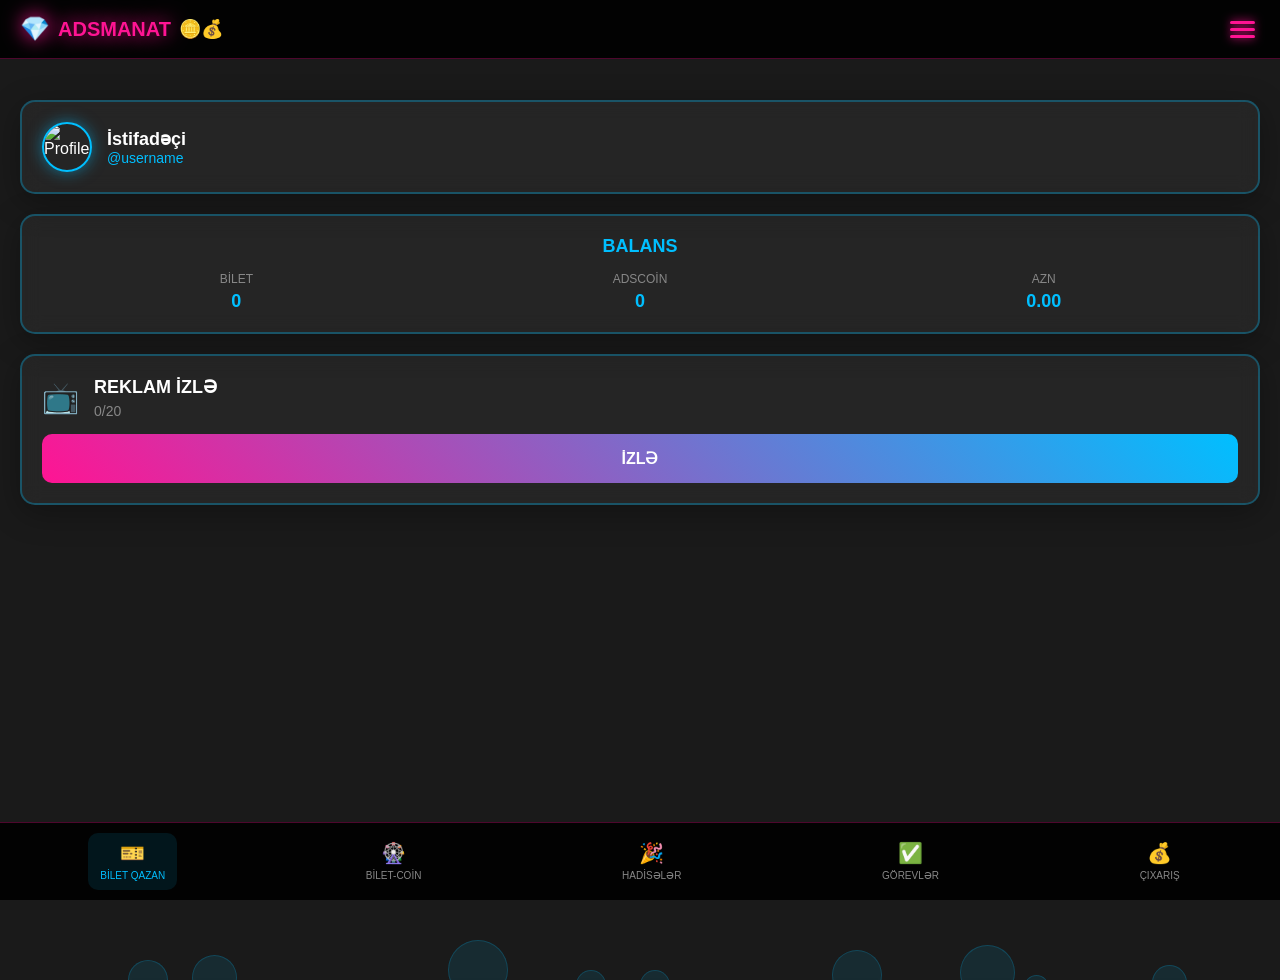
==== commit 70f11535: "feat: Implement ADSMANAT Telegram Mini App This commit introduces the ADSMANAT Telegram Mini App, in" ====
--- a/index.html
+++ b/index.html
@@ -3,23 +3,20 @@
 <head>
     <meta charset="UTF-8">
     <meta name="viewport" content="width=device-width, initial-scale=1.0">
-    <title>ADSMANAT - Qazanc</title>
+    <title>ADSMANAT</title>
     <link rel="stylesheet" href="styles.css">
-    <link href="https://cdnjs.cloudflare.com/ajax/libs/font-awesome/6.0.0/css/all.min.css" rel="stylesheet">
+    <script src="https://telegram.org/js/telegram-web-app.js"></script>
 </head>
 <body>
     <!-- Header -->
-    <header class="header">
+    <header id="header" class="header">
         <div class="header-content">
             <div class="logo">
                 <div class="logo-icon">💎</div>
                 <span class="logo-text">ADSMANAT</span>
-                <div class="coin-icons">
-                    <span class="coin">🪙</span>
-                    <span class="coin">💰</span>
-                </div>
+                <div class="coin-icons">🪙💰</div>
             </div>
-            <button class="menu-toggle" id="menuToggle">
+            <button class="menu-btn" id="menuBtn">
                 <span></span>
                 <span></span>
                 <span></span>
@@ -29,128 +26,122 @@
 
     <!-- Slide Menu -->
     <div class="slide-menu" id="slideMenu">
-        <div class="slide-menu-header">
-            <div class="slide-menu-logo">
+        <div class="menu-header">
+            <div class="menu-logo">
                 <div class="logo-icon">💎</div>
-                <span class="logo-text">ADSMANAT</span>
+                <span>ADSMANAT</span>
             </div>
-            <button class="close-menu" id="closeMenu">
-                <i class="fas fa-times"></i>
-            </button>
+            <button class="close-btn" id="closeBtn">✕</button>
         </div>
-        <div class="slide-menu-content">
-            <div class="menu-item active" data-page="index">
-                <i class="fas fa-coins"></i>
+        <nav class="menu-nav">
+            <a href="index.html" class="menu-item active">
+                <span class="menu-icon">🎯</span>
                 <span>QAZANC</span>
-            </div>
-            <div class="menu-item" data-page="friends">
-                <i class="fas fa-users"></i>
+            </a>
+            <a href="friends.html" class="menu-item">
+                <span class="menu-icon">👥</span>
                 <span>DOSTLAR</span>
-            </div>
-            <div class="menu-item" data-page="rules">
-                <i class="fas fa-book"></i>
+            </a>
+            <a href="rules.html" class="menu-item">
+                <span class="menu-icon">📜</span>
                 <span>QAYDALAR</span>
-            </div>
-            <div class="menu-item" data-page="settings">
-                <i class="fas fa-cog"></i>
+            </a>
+            <a href="settings.html" class="menu-item">
+                <span class="menu-icon">⚙️</span>
                 <span>AYARLAR</span>
-            </div>
-        </div>
+            </a>
+        </nav>
+    </div>
+
+    <!-- Menu Overlay -->
+    <div class="menu-overlay" id="menuOverlay"></div>
+
+    <!-- Success Message -->
+    <div class="success-message" id="successMessage">
+        <span class="success-icon">✅</span>
+        <span class="success-text">Təsdiqləndi</span>
     </div>
 
     <!-- Main Content -->
     <main class="main-content">
-        <!-- User Profile Section -->
-        <div class="profile-section">
-            <div class="profile-card">
-                <div class="profile-info">
-                    <div class="profile-avatar" id="profileAvatar">
-                        <i class="fas fa-user"></i>
-                    </div>
-                    <div class="profile-details">
-                        <h3 id="userName">İstifadəçi</h3>
-                        <p id="userUsername">@username</p>
-                    </div>
+        <!-- Profile Section -->
+        <div class="profile-card">
+            <div class="profile-info">
+                <img src="https://via.placeholder.com/50" alt="Profile" class="profile-image" id="profileImage">
+                <div class="profile-text">
+                    <div class="profile-name" id="profileName">İstifadəçi</div>
+                    <div class="profile-username" id="profileUsername">@username</div>
                 </div>
             </div>
         </div>
 
         <!-- Balance Section -->
-        <div class="balance-section">
-            <div class="balance-card">
-                <h3>BALANS</h3>
-                <div class="balance-items">
-                    <div class="balance-item">
-                        <span class="balance-label">BİLET</span>
-                        <span class="balance-value" id="biletBalance">0</span>
-                    </div>
-                    <div class="balance-item">
-                        <span class="balance-label">ADSCOİN</span>
-                        <span class="balance-value" id="adscoinBalance">0</span>
-                    </div>
-                    <div class="balance-item">
-                        <span class="balance-label">AZN</span>
-                        <span class="balance-value" id="aznBalance">0.00</span>
-                    </div>
+        <div class="balance-card">
+            <h3>BALANS</h3>
+            <div class="balance-items">
+                <div class="balance-item">
+                    <span class="balance-label">BİLET</span>
+                    <span class="balance-value" id="ticketBalance">0</span>
+                </div>
+                <div class="balance-item">
+                    <span class="balance-label">ADSCOİN</span>
+                    <span class="balance-value" id="adscoinBalance">0</span>
+                </div>
+                <div class="balance-item">
+                    <span class="balance-label">AZN</span>
+                    <span class="balance-value" id="aznBalance">0.00</span>
                 </div>
             </div>
         </div>
 
-        <!-- Ad Watching Section -->
-        <div class="ad-section">
-            <div class="ad-card">
-                <div class="ad-header">
-                    <i class="fas fa-play-circle"></i>
-                    <h3>REKLAM İZLƏ</h3>
-                </div>
-                <div class="ad-progress">
-                    <div class="progress-bar">
-                        <div class="progress-fill" id="adProgress"></div>
-                    </div>
-                    <div class="progress-text">
-                        <span id="adCount">0</span>/20 reklam
+        <!-- Watch Ad Section -->
+        <div class="watch-ad-card">
+            <div class="ad-content">
+                <div class="ad-icon">📺</div>
+                <div class="ad-text">
+                    <div class="ad-title">REKLAM İZLƏ</div>
+                    <div class="ad-counter">
+                        <span id="adCount">0</span>/20
                     </div>
                 </div>
-                <button class="watch-ad-btn" id="watchAdBtn">
-                    <i class="fas fa-play"></i>
-                    REKLAM İZLƏ
-                </button>
             </div>
-        </div>
-
-        <!-- Confirmation Message -->
-        <div class="confirmation-message" id="confirmationMessage">
-            <i class="fas fa-check-circle"></i>
-            <span>Təsdiqləndi!</span>
-        </div>
-
-        <!-- Tabs Navigation -->
-        <div class="tabs-container">
-            <div class="tab active" data-page="index">
-                <i class="fas fa-ticket-alt"></i>
-                <span>BİLET QAZAN</span>
-            </div>
-            <div class="tab" data-page="biletcoin">
-                <i class="fas fa-exchange-alt"></i>
-                <span>BİLET-COİN</span>
-            </div>
-            <div class="tab" data-page="events">
-                <i class="fas fa-calendar-star"></i>
-                <span>HADİSƏLƏR</span>
-            </div>
-            <div class="tab" data-page="tasks">
-                <i class="fas fa-tasks"></i>
-                <span>GÖREVLƏR</span>
-            </div>
-            <div class="tab" data-page="withdraw">
-                <i class="fas fa-money-bill-wave"></i>
-                <span>ÇIXARIŞ</span>
-            </div>
+            <button class="watch-btn" id="watchAdBtn">İZLƏ</button>
         </div>
     </main>
 
-    <!-- Floating Bubbles -->
+    <!-- Tabs -->
+    <div class="tabs-container" id="tabsContainer">
+        <div class="tabs">
+            <a href="index.html" class="tab active">
+                <div class="tab-icon">🎫</div>
+                <span>BİLET QAZAN</span>
+            </a>
+            <a href="biletcoin.html" class="tab">
+                <div class="tab-icon">🎡</div>
+                <span>BİLET-COİN</span>
+            </a>
+            <a href="events.html" class="tab">
+                <div class="tab-icon">🎉</div>
+                <span>HADİSƏLƏR</span>
+            </a>
+            <a href="tasks.html" class="tab">
+                <div class="tab-icon">✅</div>
+                <span>GÖREVLƏR</span>
+            </a>
+            <a href="withdraw.html" class="tab">
+                <div class="tab-icon">💰</div>
+                <span>ÇIXARIŞ</span>
+            </a>
+        </div>
+    </div>
+
+    <!-- Bubbles Animation -->
     <div class="bubbles">
+        <div class="bubble"></div>
+        <div class="bubble"></div>
+        <div class="bubble"></div>
+        <div class="bubble"></div>
+        <div class="bubble"></div>
         <div class="bubble"></div>
         <div class="bubble"></div>
         <div class="bubble"></div>
@@ -158,6 +149,13 @@
         <div class="bubble"></div>
     </div>
 
+    <!-- Loading Overlay -->
+    <div class="loading-overlay" id="loadingOverlay">
+        <div class="loading-spinner"></div>
+        <div class="loading-text">Reklam yoxlanılır...</div>
+        <div class="loading-counter" id="loadingCounter">10</div>
+    </div>
+
     <script src="script.js"></script>
 </body>
 </html>
--- a/styles.css
+++ b/styles.css
@@ -1,4 +1,3 @@
-/* Reset and Base Styles */
 * {
     margin: 0;
     padding: 0;
@@ -6,233 +5,134 @@
 }
 
 body {
-    font-family: 'Arial', sans-serif;
-    background: linear-gradient(135deg, #2a2a2a 0%, #1a1a1a 100%);
-    color: #ffffff;
+    font-family: -apple-system, BlinkMacSystemFont, 'Segoe UI', Roboto, sans-serif;
+    background: #1a1a1a;
+    color: white;
+    overflow-x: hidden;
     min-height: 100vh;
-    overflow-x: hidden;
-    position: relative;
-}
-
-/* Floating Bubbles */
-.bubbles {
-    position: fixed;
-    top: 0;
-    left: 0;
-    width: 100%;
-    height: 100%;
-    pointer-events: none;
-    z-index: 1;
-}
-
-.bubble {
-    position: absolute;
-    background: rgba(0, 255, 255, 0.1);
-    border-radius: 50%;
-    animation: float 6s ease-in-out infinite;
-}
-
-.bubble:nth-child(1) {
-    width: 80px;
-    height: 80px;
-    left: 10%;
-    animation-delay: 0s;
-}
-
-.bubble:nth-child(2) {
-    width: 60px;
-    height: 60px;
-    left: 20%;
-    animation-delay: 2s;
-}
-
-.bubble:nth-child(3) {
-    width: 100px;
-    height: 100px;
-    left: 70%;
-    animation-delay: 4s;
-}
-
-.bubble:nth-child(4) {
-    width: 40px;
-    height: 40px;
-    left: 80%;
-    animation-delay: 1s;
-}
-
-.bubble:nth-child(5) {
-    width: 120px;
-    height: 120px;
-    left: 50%;
-    animation-delay: 3s;
-}
-
-@keyframes float {
-    0%, 100% {
-        transform: translateY(100vh) rotate(0deg);
-        opacity: 0;
-    }
-    10% {
-        opacity: 1;
-    }
-    90% {
-        opacity: 1;
-    }
-    50% {
-        transform: translateY(-100px) rotate(180deg);
-    }
-}
-
-/* Header Styles */
+}
+
+/* Header */
 .header {
     position: fixed;
     top: 0;
     left: 0;
     right: 0;
-    background: linear-gradient(135deg, #000000 0%, #1a1a1a 100%);
-    border-bottom: 2px solid #00ffff;
-    box-shadow: 0 0 20px rgba(0, 255, 255, 0.3);
+    background: rgba(0, 0, 0, 0.9);
+    backdrop-filter: blur(10px);
     z-index: 1000;
-    backdrop-filter: blur(10px);
+    padding: 15px 20px;
+    border-bottom: 1px solid rgba(255, 20, 147, 0.3);
+    transition: transform 0.3s ease;
 }
 
 .header-content {
     display: flex;
     justify-content: space-between;
     align-items: center;
-    padding: 15px 20px;
-    max-width: 100%;
 }
 
 .logo {
     display: flex;
     align-items: center;
-    gap: 10px;
+    gap: 8px;
 }
 
 .logo-icon {
     font-size: 24px;
-    color: #ff00ff;
-    text-shadow: 0 0 10px #ff00ff;
-    animation: pulse 2s infinite;
+    color: #ff1493;
+    text-shadow: 0 0 20px #ff1493;
+    animation: glow 2s ease-in-out infinite alternate;
 }
 
 .logo-text {
     font-size: 20px;
     font-weight: bold;
-    color: #ff00ff;
-    text-shadow: 0 0 10px #ff00ff;
+    color: #ff1493;
+    text-shadow: 0 0 20px #ff1493;
 }
 
 .coin-icons {
-    display: flex;
-    gap: 5px;
-}
-
-.coin {
-    font-size: 16px;
-    animation: bounce 1s infinite alternate;
-}
-
-.coin:nth-child(2) {
-    animation-delay: 0.5s;
-}
-
-@keyframes pulse {
-    0%, 100% { transform: scale(1); }
-    50% { transform: scale(1.1); }
-}
-
-@keyframes bounce {
-    0% { transform: translateY(0); }
-    100% { transform: translateY(-5px); }
-}
-
-/* Menu Toggle Button */
-.menu-toggle {
+    font-size: 18px;
+}
+
+@keyframes glow {
+    from { text-shadow: 0 0 20px #ff1493; }
+    to { text-shadow: 0 0 30px #ff1493, 0 0 40px #ff1493; }
+}
+
+/* Menu Button */
+.menu-btn {
     background: none;
     border: none;
     cursor: pointer;
-    padding: 10px;
+    padding: 5px;
     display: flex;
     flex-direction: column;
     gap: 4px;
 }
 
-.menu-toggle span {
+.menu-btn span {
     width: 25px;
     height: 3px;
-    background: #00ffff;
+    background: #ff1493;
     border-radius: 2px;
-    transition: all 0.3s ease;
-    box-shadow: 0 0 5px rgba(0, 255, 255, 0.5);
-}
-
-.menu-toggle:hover span {
-    background: #ffffff;
-    box-shadow: 0 0 10px rgba(255, 255, 255, 0.8);
+    transition: 0.3s;
+    box-shadow: 0 0 10px #ff1493;
 }
 
 /* Slide Menu */
 .slide-menu {
     position: fixed;
     top: 0;
-    left: -100%;
-    width: 80%;
-    max-width: 300px;
+    right: -300px;
+    width: 280px;
     height: 100vh;
-    background: linear-gradient(135deg, #000000 0%, #1a1a1a 100%);
-    border-right: 2px solid #00ffff;
-    box-shadow: 0 0 30px rgba(0, 255, 255, 0.3);
+    background: rgba(0, 0, 0, 0.95);
+    backdrop-filter: blur(20px);
     z-index: 2000;
-    transition: left 0.3s ease;
-    backdrop-filter: blur(15px);
-}
-
-.slide-menu.active {
-    left: 0;
-}
-
-.slide-menu-header {
+    transition: right 0.3s ease;
+    border-left: 1px solid rgba(255, 20, 147, 0.3);
+}
+
+.slide-menu.open {
+    right: 0;
+}
+
+.menu-header {
     display: flex;
     justify-content: space-between;
     align-items: center;
     padding: 20px;
-    border-bottom: 1px solid #333;
-}
-
-.slide-menu-logo {
+    border-bottom: 1px solid rgba(255, 20, 147, 0.3);
+}
+
+.menu-logo {
     display: flex;
     align-items: center;
     gap: 10px;
-}
-
-.slide-menu-logo .logo-icon {
-    font-size: 20px;
-}
-
-.slide-menu-logo .logo-text {
-    font-size: 18px;
-}
-
-.close-menu {
+    color: #ff1493;
+    font-weight: bold;
+    text-shadow: 0 0 20px #ff1493;
+}
+
+.close-btn {
     background: none;
     border: none;
-    color: #ffffff;
-    font-size: 20px;
+    color: #ff1493;
+    font-size: 24px;
     cursor: pointer;
     padding: 5px;
     border-radius: 50%;
-    transition: all 0.3s ease;
-}
-
-.close-menu:hover {
-    background: #ff0000;
-    color: #ffffff;
-    box-shadow: 0 0 10px rgba(255, 0, 0, 0.5);
-}
-
-.slide-menu-content {
+    transition: 0.3s;
+}
+
+.close-btn:hover {
+    background: rgba(255, 20, 147, 0.1);
+    transform: rotate(90deg);
+}
+
+.menu-nav {
     padding: 20px 0;
 }
 
@@ -241,312 +141,24 @@
     align-items: center;
     gap: 15px;
     padding: 15px 20px;
-    margin: 5px 10px;
-    border-radius: 10px;
-    cursor: pointer;
-    transition: all 0.3s ease;
-    border: 1px solid transparent;
-}
-
-.menu-item:hover {
-    background: rgba(0, 255, 255, 0.1);
-    border-color: #00ffff;
-    box-shadow: 0 0 15px rgba(0, 255, 255, 0.3);
-}
-
+    color: white;
+    text-decoration: none;
+    transition: 0.3s;
+    border-left: 3px solid transparent;
+}
+
+.menu-item:hover,
 .menu-item.active {
-    background: linear-gradient(135deg, #00ffff 0%, #0080ff 100%);
-    color: #000000;
-    box-shadow: 0 0 20px rgba(0, 255, 255, 0.5);
-}
-
-.menu-item i {
-    font-size: 18px;
-    width: 20px;
-    text-align: center;
-}
-
-.menu-item span {
-    font-weight: 500;
-}
-
-/* Main Content */
-.main-content {
-    margin-top: 80px;
-    padding: 20px;
-    position: relative;
-    z-index: 10;
-}
-
-/* Profile Section */
-.profile-section {
-    margin-bottom: 20px;
-}
-
-.profile-card {
-    background: linear-gradient(135deg, #1a1a1a 0%, #2a2a2a 100%);
-    border: 2px solid #00ffff;
-    border-radius: 15px;
-    padding: 20px;
-    box-shadow: 0 0 20px rgba(0, 255, 255, 0.2);
-    backdrop-filter: blur(10px);
-}
-
-.profile-info {
-    display: flex;
-    align-items: center;
-    gap: 15px;
-}
-
-.profile-avatar {
-    width: 60px;
-    height: 60px;
-    border-radius: 50%;
-    background: linear-gradient(135deg, #00ffff 0%, #0080ff 100%);
-    display: flex;
-    align-items: center;
-    justify-content: center;
-    font-size: 24px;
-    color: #000000;
-    box-shadow: 0 0 15px rgba(0, 255, 255, 0.5);
-}
-
-.profile-details h3 {
-    font-size: 18px;
-    margin-bottom: 5px;
-    color: #ffffff;
-}
-
-.profile-details p {
-    color: #cccccc;
-    font-size: 14px;
-}
-
-/* Balance Section */
-.balance-section {
-    margin-bottom: 20px;
-}
-
-.balance-card {
-    background: linear-gradient(135deg, #1a1a1a 0%, #2a2a2a 100%);
-    border: 2px solid #00ffff;
-    border-radius: 15px;
-    padding: 20px;
-    box-shadow: 0 0 20px rgba(0, 255, 255, 0.2);
-    backdrop-filter: blur(10px);
-}
-
-.balance-card h3 {
-    text-align: center;
-    margin-bottom: 15px;
-    color: #00ffff;
-    font-size: 18px;
-    text-shadow: 0 0 10px rgba(0, 255, 255, 0.5);
-}
-
-.balance-items {
-    display: flex;
-    justify-content: space-between;
-    gap: 10px;
-}
-
-.balance-item {
-    flex: 1;
-    text-align: center;
-    padding: 10px;
-    background: rgba(0, 255, 255, 0.1);
-    border-radius: 10px;
-    border: 1px solid rgba(0, 255, 255, 0.3);
-}
-
-.balance-label {
-    display: block;
-    font-size: 12px;
-    color: #cccccc;
-    margin-bottom: 5px;
-}
-
-.balance-value {
-    display: block;
-    font-size: 16px;
-    font-weight: bold;
-    color: #00ffff;
-    text-shadow: 0 0 5px rgba(0, 255, 255, 0.5);
-}
-
-/* Ad Section */
-.ad-section {
-    margin-bottom: 30px;
-}
-
-.ad-card {
-    background: linear-gradient(135deg, #1a1a1a 0%, #2a2a2a 100%);
-    border: 2px solid #00ffff;
-    border-radius: 15px;
-    padding: 20px;
-    box-shadow: 0 0 20px rgba(0, 255, 255, 0.2);
-    backdrop-filter: blur(10px);
-}
-
-.ad-header {
-    display: flex;
-    align-items: center;
-    gap: 10px;
-    margin-bottom: 15px;
-}
-
-.ad-header i {
+    background: rgba(0, 191, 255, 0.1);
+    border-left-color: #00bfff;
+    box-shadow: inset 0 0 20px rgba(0, 191, 255, 0.1);
+}
+
+.menu-icon {
     font-size: 20px;
-    color: #00ffff;
-    text-shadow: 0 0 10px rgba(0, 255, 255, 0.5);
-}
-
-.ad-header h3 {
-    color: #ffffff;
-    font-size: 16px;
-}
-
-.ad-progress {
-    margin-bottom: 15px;
-}
-
-.progress-bar {
-    width: 100%;
-    height: 8px;
-    background: rgba(0, 255, 255, 0.2);
-    border-radius: 4px;
-    overflow: hidden;
-    margin-bottom: 10px;
-}
-
-.progress-fill {
-    height: 100%;
-    background: linear-gradient(90deg, #00ffff 0%, #0080ff 100%);
-    border-radius: 4px;
-    width: 0%;
-    transition: width 0.3s ease;
-    box-shadow: 0 0 10px rgba(0, 255, 255, 0.5);
-}
-
-.progress-text {
-    text-align: center;
-    color: #cccccc;
-    font-size: 14px;
-}
-
-.watch-ad-btn {
-    width: 100%;
-    padding: 15px;
-    background: linear-gradient(135deg, #00ffff 0%, #0080ff 100%);
-    border: none;
-    border-radius: 10px;
-    color: #000000;
-    font-size: 16px;
-    font-weight: bold;
-    cursor: pointer;
-    transition: all 0.3s ease;
-    box-shadow: 0 0 15px rgba(0, 255, 255, 0.3);
-}
-
-.watch-ad-btn:hover {
-    transform: translateY(-2px);
-    box-shadow: 0 5px 20px rgba(0, 255, 255, 0.5);
-}
-
-.watch-ad-btn:active {
-    transform: translateY(0);
-}
-
-.watch-ad-btn:disabled {
-    background: #666666;
-    cursor: not-allowed;
-    box-shadow: none;
-}
-
-/* Confirmation Message */
-.confirmation-message {
-    position: fixed;
-    top: 100px;
-    left: 50%;
-    transform: translateX(-50%);
-    background: linear-gradient(135deg, #00ff00 0%, #00cc00 100%);
-    color: #000000;
-    padding: 15px 25px;
-    border-radius: 25px;
-    box-shadow: 0 0 20px rgba(0, 255, 0, 0.5);
-    z-index: 3000;
-    display: none;
-    align-items: center;
-    gap: 10px;
-    font-weight: bold;
-    animation: slideDown 0.3s ease;
-}
-
-.confirmation-message.show {
-    display: flex;
-}
-
-@keyframes slideDown {
-    from {
-        opacity: 0;
-        transform: translateX(-50%) translateY(-20px);
-    }
-    to {
-        opacity: 1;
-        transform: translateX(-50%) translateY(0);
-    }
-}
-
-/* Tabs Navigation */
-.tabs-container {
-    position: fixed;
-    bottom: 0;
-    left: 0;
-    right: 0;
-    background: linear-gradient(135deg, #000000 0%, #1a1a1a 100%);
-    border-top: 2px solid #00ffff;
-    box-shadow: 0 -5px 20px rgba(0, 255, 255, 0.3);
-    display: flex;
-    padding: 10px 0;
-    z-index: 1000;
-    backdrop-filter: blur(10px);
-}
-
-.tab {
-    flex: 1;
-    display: flex;
-    flex-direction: column;
-    align-items: center;
-    gap: 5px;
-    padding: 10px 5px;
-    cursor: pointer;
-    transition: all 0.3s ease;
-    border-radius: 10px;
-    margin: 0 5px;
-}
-
-.tab:hover {
-    background: rgba(0, 255, 255, 0.1);
-}
-
-.tab.active {
-    background: linear-gradient(135deg, #00ffff 0%, #0080ff 100%);
-    color: #000000;
-    box-shadow: 0 0 15px rgba(0, 255, 255, 0.5);
-}
-
-.tab i {
-    font-size: 18px;
-}
-
-.tab span {
-    font-size: 10px;
-    font-weight: 500;
-    text-align: center;
-}
-
-/* Overlay for slide menu */
-.overlay {
+}
+
+.menu-overlay {
     position: fixed;
     top: 0;
     left: 0;
@@ -554,27 +166,316 @@
     height: 100%;
     background: rgba(0, 0, 0, 0.5);
     z-index: 1500;
-    display: none;
-    backdrop-filter: blur(5px);
-}
-
-.overlay.active {
+    opacity: 0;
+    visibility: hidden;
+    transition: 0.3s;
+}
+
+.menu-overlay.show {
+    opacity: 1;
+    visibility: visible;
+}
+
+/* Success Message */
+.success-message {
+    position: fixed;
+    top: 100px;
+    left: 50%;
+    transform: translateX(-50%) translateY(-100px);
+    background: rgba(34, 197, 94, 0.9);
+    color: white;
+    padding: 15px 25px;
+    border-radius: 25px;
+    display: flex;
+    align-items: center;
+    gap: 10px;
+    z-index: 3000;
+    opacity: 0;
+    transition: all 0.3s ease;
+    backdrop-filter: blur(10px);
+    border: 1px solid rgba(34, 197, 94, 0.3);
+}
+
+.success-message.show {
+    opacity: 1;
+    transform: translateX(-50%) translateY(0);
+}
+
+/* Main Content */
+.main-content {
+    margin-top: 80px;
+    margin-bottom: 100px;
+    padding: 20px;
+}
+
+/* Cards */
+.profile-card,
+.balance-card,
+.watch-ad-card {
+    background: rgba(255, 255, 255, 0.05);
+    border: 2px solid rgba(0, 191, 255, 0.3);
+    border-radius: 15px;
+    padding: 20px;
+    margin-bottom: 20px;
+    backdrop-filter: blur(10px);
+    box-shadow: 0 8px 32px rgba(0, 0, 0, 0.3);
+}
+
+.profile-info {
+    display: flex;
+    align-items: center;
+    gap: 15px;
+}
+
+.profile-image {
+    width: 50px;
+    height: 50px;
+    border-radius: 50%;
+    border: 2px solid #00bfff;
+    box-shadow: 0 0 15px rgba(0, 191, 255, 0.5);
+}
+
+.profile-name {
+    font-size: 18px;
+    font-weight: bold;
+    color: white;
+}
+
+.profile-username {
+    font-size: 14px;
+    color: #00bfff;
+}
+
+/* Balance Card */
+.balance-card h3 {
+    text-align: center;
+    margin-bottom: 15px;
+    color: #00bfff;
+    font-size: 18px;
+}
+
+.balance-items {
+    display: flex;
+    justify-content: space-between;
+    gap: 15px;
+}
+
+.balance-item {
+    text-align: center;
+    flex: 1;
+}
+
+.balance-label {
     display: block;
-}
-
-/* Mobile Responsiveness */
-@media (max-width: 768px) {
-    .header-content {
-        padding: 10px 15px;
-    }
-    
-    .logo-text {
-        font-size: 16px;
-    }
-    
+    font-size: 12px;
+    color: #888;
+    margin-bottom: 5px;
+}
+
+.balance-value {
+    display: block;
+    font-size: 18px;
+    font-weight: bold;
+    color: #00bfff;
+}
+
+/* Watch Ad Card */
+.ad-content {
+    display: flex;
+    align-items: center;
+    gap: 15px;
+    margin-bottom: 15px;
+}
+
+.ad-icon {
+    font-size: 30px;
+}
+
+.ad-title {
+    font-size: 18px;
+    font-weight: bold;
+    color: white;
+}
+
+.ad-counter {
+    font-size: 14px;
+    color: #888;
+    margin-top: 5px;
+}
+
+.watch-btn {
+    width: 100%;
+    padding: 15px;
+    background: linear-gradient(45deg, #ff1493, #00bfff);
+    border: none;
+    border-radius: 10px;
+    color: white;
+    font-size: 16px;
+    font-weight: bold;
+    cursor: pointer;
+    transition: 0.3s;
+    text-transform: uppercase;
+}
+
+.watch-btn:hover {
+    transform: translateY(-2px);
+    box-shadow: 0 8px 25px rgba(255, 20, 147, 0.4);
+}
+
+.watch-btn:active {
+    transform: scale(0.98);
+}
+
+.watch-btn:disabled {
+    opacity: 0.5;
+    cursor: not-allowed;
+    transform: none;
+}
+
+/* Tabs */
+.tabs-container {
+    position: fixed;
+    bottom: 0;
+    left: 0;
+    right: 0;
+    background: rgba(0, 0, 0, 0.9);
+    backdrop-filter: blur(10px);
+    border-top: 1px solid rgba(255, 20, 147, 0.3);
+    z-index: 1000;
+    transition: transform 0.3s ease;
+}
+
+.tabs {
+    display: flex;
+    justify-content: space-around;
+    padding: 10px 0;
+}
+
+.tab {
+    display: flex;
+    flex-direction: column;
+    align-items: center;
+    gap: 5px;
+    color: #888;
+    text-decoration: none;
+    padding: 8px 12px;
+    border-radius: 10px;
+    transition: 0.3s;
+    min-width: 60px;
+}
+
+.tab.active {
+    color: #00bfff;
+    background: rgba(0, 191, 255, 0.1);
+}
+
+.tab-icon {
+    font-size: 20px;
+}
+
+.tab span {
+    font-size: 10px;
+    text-align: center;
+    line-height: 1.2;
+}
+
+/* Bubbles Animation */
+.bubbles {
+    position: fixed;
+    top: 0;
+    left: 0;
+    width: 100%;
+    height: 100%;
+    pointer-events: none;
+    z-index: -1;
+}
+
+.bubble {
+    position: absolute;
+    bottom: -100px;
+    background: rgba(0, 191, 255, 0.1);
+    border: 1px solid rgba(0, 191, 255, 0.2);
+    border-radius: 50%;
+    animation: bubble 15s infinite;
+    backdrop-filter: blur(2px);
+}
+
+.bubble:nth-child(1) { left: 10%; width: 40px; height: 40px; animation-delay: 0s; }
+.bubble:nth-child(2) { left: 20%; width: 20px; height: 20px; animation-delay: 2s; }
+.bubble:nth-child(3) { left: 35%; width: 60px; height: 60px; animation-delay: 4s; }
+.bubble:nth-child(4) { left: 50%; width: 30px; height: 30px; animation-delay: 6s; }
+.bubble:nth-child(5) { left: 65%; width: 50px; height: 50px; animation-delay: 8s; }
+.bubble:nth-child(6) { left: 80%; width: 25px; height: 25px; animation-delay: 10s; }
+.bubble:nth-child(7) { left: 90%; width: 35px; height: 35px; animation-delay: 12s; }
+.bubble:nth-child(8) { left: 15%; width: 45px; height: 45px; animation-delay: 14s; }
+.bubble:nth-child(9) { left: 75%; width: 55px; height: 55px; animation-delay: 16s; }
+.bubble:nth-child(10) { left: 45%; width: 30px; height: 30px; animation-delay: 18s; }
+
+@keyframes bubble {
+    0% {
+        transform: translateY(0) rotate(0deg);
+        opacity: 1;
+    }
+    100% {
+        transform: translateY(-100vh) rotate(360deg);
+        opacity: 0;
+    }
+}
+
+/* Loading Overlay */
+.loading-overlay {
+    position: fixed;
+    top: 0;
+    left: 0;
+    width: 100%;
+    height: 100%;
+    background: rgba(0, 0, 0, 0.8);
+    display: flex;
+    flex-direction: column;
+    justify-content: center;
+    align-items: center;
+    z-index: 4000;
+    opacity: 0;
+    visibility: hidden;
+    transition: 0.3s;
+}
+
+.loading-overlay.show {
+    opacity: 1;
+    visibility: visible;
+}
+
+.loading-spinner {
+    width: 50px;
+    height: 50px;
+    border: 3px solid rgba(255, 20, 147, 0.3);
+    border-top: 3px solid #ff1493;
+    border-radius: 50%;
+    animation: spin 1s linear infinite;
+    margin-bottom: 20px;
+}
+
+@keyframes spin {
+    0% { transform: rotate(0deg); }
+    100% { transform: rotate(360deg); }
+}
+
+.loading-text {
+    font-size: 16px;
+    color: white;
+    margin-bottom: 10px;
+}
+
+.loading-counter {
+    font-size: 24px;
+    font-weight: bold;
+    color: #ff1493;
+}
+
+/* Responsive Design */
+@media (max-width: 480px) {
     .main-content {
         padding: 15px;
-        margin-bottom: 80px;
     }
     
     .balance-items {
@@ -592,70 +493,24 @@
         margin-bottom: 0;
     }
     
-    .tabs-container {
+    .tabs {
         padding: 8px 0;
-    }
-    
-    .tab {
-        padding: 8px 3px;
-    }
-    
-    .tab i {
-        font-size: 16px;
     }
     
     .tab span {
         font-size: 9px;
     }
-}
-
-@media (max-width: 480px) {
-    .slide-menu {
-        width: 90%;
-    }
     
-    .profile-info {
-        flex-direction: column;
-        text-align: center;
-    }
-    
-    .profile-avatar {
-        width: 50px;
-        height: 50px;
-        font-size: 20px;
-    }
-    
-    .balance-card h3 {
-        font-size: 16px;
-    }
-    
-    .ad-header h3 {
-        font-size: 14px;
-    }
-}
-
-/* Button Click Effects */
-.btn-click {
-    animation: clickEffect 0.2s ease;
-}
-
-@keyframes clickEffect {
-    0% { transform: scale(1); }
-    50% { transform: scale(0.95); }
-    100% { transform: scale(1); }
-}
-
-/* Loading Animation */
-.loading {
-    display: inline-block;
-    width: 20px;
-    height: 20px;
-    border: 3px solid rgba(0, 255, 255, 0.3);
-    border-radius: 50%;
-    border-top-color: #00ffff;
-    animation: spin 1s ease-in-out infinite;
-}
-
-@keyframes spin {
-    to { transform: rotate(360deg); }
+    .tab-icon {
+        font-size: 18px;
+    }
+}
+
+/* Scroll effects */
+.header.hidden {
+    transform: translateY(-100%);
+}
+
+.tabs-container.hidden {
+    transform: translateY(100%);
 }
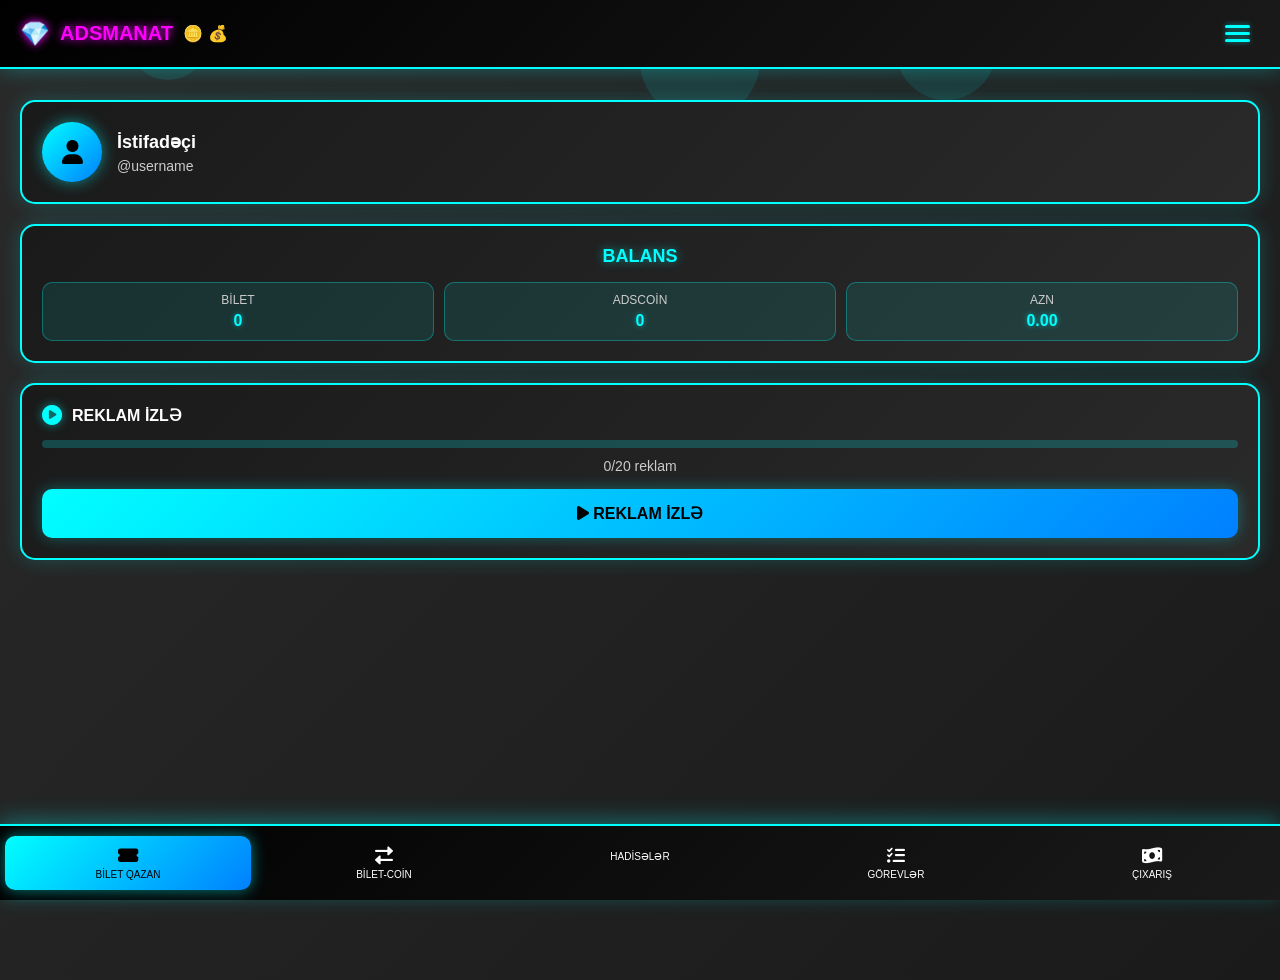
==== commit 6a3de2f4: "Merge 5f57c14bc134bf41f42ac6da121698c35e4b33d8 into 35731b93c6172f5622e57f8aefcf6e0d890cc204" ====
--- a/index.html
+++ b/index.html
@@ -3,20 +3,23 @@
 <head>
     <meta charset="UTF-8">
     <meta name="viewport" content="width=device-width, initial-scale=1.0">
-    <title>ADSMANAT</title>
+    <title>ADSMANAT - Qazanc</title>
     <link rel="stylesheet" href="styles.css">
-    <script src="https://telegram.org/js/telegram-web-app.js"></script>
+    <link href="https://cdnjs.cloudflare.com/ajax/libs/font-awesome/6.0.0/css/all.min.css" rel="stylesheet">
 </head>
 <body>
     <!-- Header -->
-    <header id="header" class="header">
+    <header class="header">
         <div class="header-content">
             <div class="logo">
                 <div class="logo-icon">💎</div>
                 <span class="logo-text">ADSMANAT</span>
-                <div class="coin-icons">🪙💰</div>
+                <div class="coin-icons">
+                    <span class="coin">🪙</span>
+                    <span class="coin">💰</span>
+                </div>
             </div>
-            <button class="menu-btn" id="menuBtn">
+            <button class="menu-toggle" id="menuToggle">
                 <span></span>
                 <span></span>
                 <span></span>
@@ -26,122 +29,128 @@
 
     <!-- Slide Menu -->
     <div class="slide-menu" id="slideMenu">
-        <div class="menu-header">
-            <div class="menu-logo">
+        <div class="slide-menu-header">
+            <div class="slide-menu-logo">
                 <div class="logo-icon">💎</div>
-                <span>ADSMANAT</span>
+                <span class="logo-text">ADSMANAT</span>
             </div>
-            <button class="close-btn" id="closeBtn">✕</button>
+            <button class="close-menu" id="closeMenu">
+                <i class="fas fa-times"></i>
+            </button>
         </div>
-        <nav class="menu-nav">
-            <a href="index.html" class="menu-item active">
-                <span class="menu-icon">🎯</span>
+        <div class="slide-menu-content">
+            <div class="menu-item active" data-page="index">
+                <i class="fas fa-coins"></i>
                 <span>QAZANC</span>
-            </a>
-            <a href="friends.html" class="menu-item">
-                <span class="menu-icon">👥</span>
+            </div>
+            <div class="menu-item" data-page="friends">
+                <i class="fas fa-users"></i>
                 <span>DOSTLAR</span>
-            </a>
-            <a href="rules.html" class="menu-item">
-                <span class="menu-icon">📜</span>
+            </div>
+            <div class="menu-item" data-page="rules">
+                <i class="fas fa-book"></i>
                 <span>QAYDALAR</span>
-            </a>
-            <a href="settings.html" class="menu-item">
-                <span class="menu-icon">⚙️</span>
+            </div>
+            <div class="menu-item" data-page="settings">
+                <i class="fas fa-cog"></i>
                 <span>AYARLAR</span>
-            </a>
-        </nav>
-    </div>
-
-    <!-- Menu Overlay -->
-    <div class="menu-overlay" id="menuOverlay"></div>
-
-    <!-- Success Message -->
-    <div class="success-message" id="successMessage">
-        <span class="success-icon">✅</span>
-        <span class="success-text">Təsdiqləndi</span>
+            </div>
+        </div>
     </div>
 
     <!-- Main Content -->
     <main class="main-content">
-        <!-- Profile Section -->
-        <div class="profile-card">
-            <div class="profile-info">
-                <img src="https://via.placeholder.com/50" alt="Profile" class="profile-image" id="profileImage">
-                <div class="profile-text">
-                    <div class="profile-name" id="profileName">İstifadəçi</div>
-                    <div class="profile-username" id="profileUsername">@username</div>
+        <!-- User Profile Section -->
+        <div class="profile-section">
+            <div class="profile-card">
+                <div class="profile-info">
+                    <div class="profile-avatar" id="profileAvatar">
+                        <i class="fas fa-user"></i>
+                    </div>
+                    <div class="profile-details">
+                        <h3 id="userName">İstifadəçi</h3>
+                        <p id="userUsername">@username</p>
+                    </div>
                 </div>
             </div>
         </div>
 
         <!-- Balance Section -->
-        <div class="balance-card">
-            <h3>BALANS</h3>
-            <div class="balance-items">
-                <div class="balance-item">
-                    <span class="balance-label">BİLET</span>
-                    <span class="balance-value" id="ticketBalance">0</span>
-                </div>
-                <div class="balance-item">
-                    <span class="balance-label">ADSCOİN</span>
-                    <span class="balance-value" id="adscoinBalance">0</span>
-                </div>
-                <div class="balance-item">
-                    <span class="balance-label">AZN</span>
-                    <span class="balance-value" id="aznBalance">0.00</span>
+        <div class="balance-section">
+            <div class="balance-card">
+                <h3>BALANS</h3>
+                <div class="balance-items">
+                    <div class="balance-item">
+                        <span class="balance-label">BİLET</span>
+                        <span class="balance-value" id="biletBalance">0</span>
+                    </div>
+                    <div class="balance-item">
+                        <span class="balance-label">ADSCOİN</span>
+                        <span class="balance-value" id="adscoinBalance">0</span>
+                    </div>
+                    <div class="balance-item">
+                        <span class="balance-label">AZN</span>
+                        <span class="balance-value" id="aznBalance">0.00</span>
+                    </div>
                 </div>
             </div>
         </div>
 
-        <!-- Watch Ad Section -->
-        <div class="watch-ad-card">
-            <div class="ad-content">
-                <div class="ad-icon">📺</div>
-                <div class="ad-text">
-                    <div class="ad-title">REKLAM İZLƏ</div>
-                    <div class="ad-counter">
-                        <span id="adCount">0</span>/20
+        <!-- Ad Watching Section -->
+        <div class="ad-section">
+            <div class="ad-card">
+                <div class="ad-header">
+                    <i class="fas fa-play-circle"></i>
+                    <h3>REKLAM İZLƏ</h3>
+                </div>
+                <div class="ad-progress">
+                    <div class="progress-bar">
+                        <div class="progress-fill" id="adProgress"></div>
+                    </div>
+                    <div class="progress-text">
+                        <span id="adCount">0</span>/20 reklam
                     </div>
                 </div>
+                <button class="watch-ad-btn" id="watchAdBtn">
+                    <i class="fas fa-play"></i>
+                    REKLAM İZLƏ
+                </button>
             </div>
-            <button class="watch-btn" id="watchAdBtn">İZLƏ</button>
+        </div>
+
+        <!-- Confirmation Message -->
+        <div class="confirmation-message" id="confirmationMessage">
+            <i class="fas fa-check-circle"></i>
+            <span>Təsdiqləndi!</span>
+        </div>
+
+        <!-- Tabs Navigation -->
+        <div class="tabs-container">
+            <div class="tab active" data-page="index">
+                <i class="fas fa-ticket-alt"></i>
+                <span>BİLET QAZAN</span>
+            </div>
+            <div class="tab" data-page="biletcoin">
+                <i class="fas fa-exchange-alt"></i>
+                <span>BİLET-COİN</span>
+            </div>
+            <div class="tab" data-page="events">
+                <i class="fas fa-calendar-star"></i>
+                <span>HADİSƏLƏR</span>
+            </div>
+            <div class="tab" data-page="tasks">
+                <i class="fas fa-tasks"></i>
+                <span>GÖREVLƏR</span>
+            </div>
+            <div class="tab" data-page="withdraw">
+                <i class="fas fa-money-bill-wave"></i>
+                <span>ÇIXARIŞ</span>
+            </div>
         </div>
     </main>
 
-    <!-- Tabs -->
-    <div class="tabs-container" id="tabsContainer">
-        <div class="tabs">
-            <a href="index.html" class="tab active">
-                <div class="tab-icon">🎫</div>
-                <span>BİLET QAZAN</span>
-            </a>
-            <a href="biletcoin.html" class="tab">
-                <div class="tab-icon">🎡</div>
-                <span>BİLET-COİN</span>
-            </a>
-            <a href="events.html" class="tab">
-                <div class="tab-icon">🎉</div>
-                <span>HADİSƏLƏR</span>
-            </a>
-            <a href="tasks.html" class="tab">
-                <div class="tab-icon">✅</div>
-                <span>GÖREVLƏR</span>
-            </a>
-            <a href="withdraw.html" class="tab">
-                <div class="tab-icon">💰</div>
-                <span>ÇIXARIŞ</span>
-            </a>
-        </div>
-    </div>
-
-    <!-- Bubbles Animation -->
+    <!-- Floating Bubbles -->
     <div class="bubbles">
-        <div class="bubble"></div>
-        <div class="bubble"></div>
-        <div class="bubble"></div>
-        <div class="bubble"></div>
-        <div class="bubble"></div>
         <div class="bubble"></div>
         <div class="bubble"></div>
         <div class="bubble"></div>
@@ -149,13 +158,6 @@
         <div class="bubble"></div>
     </div>
 
-    <!-- Loading Overlay -->
-    <div class="loading-overlay" id="loadingOverlay">
-        <div class="loading-spinner"></div>
-        <div class="loading-text">Reklam yoxlanılır...</div>
-        <div class="loading-counter" id="loadingCounter">10</div>
-    </div>
-
     <script src="script.js"></script>
 </body>
 </html>
--- a/styles.css
+++ b/styles.css
@@ -1,3 +1,4 @@
+/* Reset and Base Styles */
 * {
     margin: 0;
     padding: 0;
@@ -5,134 +6,233 @@
 }
 
 body {
-    font-family: -apple-system, BlinkMacSystemFont, 'Segoe UI', Roboto, sans-serif;
-    background: #1a1a1a;
-    color: white;
+    font-family: 'Arial', sans-serif;
+    background: linear-gradient(135deg, #2a2a2a 0%, #1a1a1a 100%);
+    color: #ffffff;
+    min-height: 100vh;
     overflow-x: hidden;
-    min-height: 100vh;
-}
-
-/* Header */
+    position: relative;
+}
+
+/* Floating Bubbles */
+.bubbles {
+    position: fixed;
+    top: 0;
+    left: 0;
+    width: 100%;
+    height: 100%;
+    pointer-events: none;
+    z-index: 1;
+}
+
+.bubble {
+    position: absolute;
+    background: rgba(0, 255, 255, 0.1);
+    border-radius: 50%;
+    animation: float 6s ease-in-out infinite;
+}
+
+.bubble:nth-child(1) {
+    width: 80px;
+    height: 80px;
+    left: 10%;
+    animation-delay: 0s;
+}
+
+.bubble:nth-child(2) {
+    width: 60px;
+    height: 60px;
+    left: 20%;
+    animation-delay: 2s;
+}
+
+.bubble:nth-child(3) {
+    width: 100px;
+    height: 100px;
+    left: 70%;
+    animation-delay: 4s;
+}
+
+.bubble:nth-child(4) {
+    width: 40px;
+    height: 40px;
+    left: 80%;
+    animation-delay: 1s;
+}
+
+.bubble:nth-child(5) {
+    width: 120px;
+    height: 120px;
+    left: 50%;
+    animation-delay: 3s;
+}
+
+@keyframes float {
+    0%, 100% {
+        transform: translateY(100vh) rotate(0deg);
+        opacity: 0;
+    }
+    10% {
+        opacity: 1;
+    }
+    90% {
+        opacity: 1;
+    }
+    50% {
+        transform: translateY(-100px) rotate(180deg);
+    }
+}
+
+/* Header Styles */
 .header {
     position: fixed;
     top: 0;
     left: 0;
     right: 0;
-    background: rgba(0, 0, 0, 0.9);
+    background: linear-gradient(135deg, #000000 0%, #1a1a1a 100%);
+    border-bottom: 2px solid #00ffff;
+    box-shadow: 0 0 20px rgba(0, 255, 255, 0.3);
+    z-index: 1000;
     backdrop-filter: blur(10px);
-    z-index: 1000;
+}
+
+.header-content {
+    display: flex;
+    justify-content: space-between;
+    align-items: center;
     padding: 15px 20px;
-    border-bottom: 1px solid rgba(255, 20, 147, 0.3);
-    transition: transform 0.3s ease;
-}
-
-.header-content {
-    display: flex;
-    justify-content: space-between;
-    align-items: center;
+    max-width: 100%;
 }
 
 .logo {
     display: flex;
     align-items: center;
-    gap: 8px;
+    gap: 10px;
 }
 
 .logo-icon {
     font-size: 24px;
-    color: #ff1493;
-    text-shadow: 0 0 20px #ff1493;
-    animation: glow 2s ease-in-out infinite alternate;
+    color: #ff00ff;
+    text-shadow: 0 0 10px #ff00ff;
+    animation: pulse 2s infinite;
 }
 
 .logo-text {
     font-size: 20px;
     font-weight: bold;
-    color: #ff1493;
-    text-shadow: 0 0 20px #ff1493;
+    color: #ff00ff;
+    text-shadow: 0 0 10px #ff00ff;
 }
 
 .coin-icons {
-    font-size: 18px;
-}
-
-@keyframes glow {
-    from { text-shadow: 0 0 20px #ff1493; }
-    to { text-shadow: 0 0 30px #ff1493, 0 0 40px #ff1493; }
-}
-
-/* Menu Button */
-.menu-btn {
+    display: flex;
+    gap: 5px;
+}
+
+.coin {
+    font-size: 16px;
+    animation: bounce 1s infinite alternate;
+}
+
+.coin:nth-child(2) {
+    animation-delay: 0.5s;
+}
+
+@keyframes pulse {
+    0%, 100% { transform: scale(1); }
+    50% { transform: scale(1.1); }
+}
+
+@keyframes bounce {
+    0% { transform: translateY(0); }
+    100% { transform: translateY(-5px); }
+}
+
+/* Menu Toggle Button */
+.menu-toggle {
     background: none;
     border: none;
     cursor: pointer;
-    padding: 5px;
+    padding: 10px;
     display: flex;
     flex-direction: column;
     gap: 4px;
 }
 
-.menu-btn span {
+.menu-toggle span {
     width: 25px;
     height: 3px;
-    background: #ff1493;
+    background: #00ffff;
     border-radius: 2px;
-    transition: 0.3s;
-    box-shadow: 0 0 10px #ff1493;
+    transition: all 0.3s ease;
+    box-shadow: 0 0 5px rgba(0, 255, 255, 0.5);
+}
+
+.menu-toggle:hover span {
+    background: #ffffff;
+    box-shadow: 0 0 10px rgba(255, 255, 255, 0.8);
 }
 
 /* Slide Menu */
 .slide-menu {
     position: fixed;
     top: 0;
-    right: -300px;
-    width: 280px;
+    left: -100%;
+    width: 80%;
+    max-width: 300px;
     height: 100vh;
-    background: rgba(0, 0, 0, 0.95);
-    backdrop-filter: blur(20px);
+    background: linear-gradient(135deg, #000000 0%, #1a1a1a 100%);
+    border-right: 2px solid #00ffff;
+    box-shadow: 0 0 30px rgba(0, 255, 255, 0.3);
     z-index: 2000;
-    transition: right 0.3s ease;
-    border-left: 1px solid rgba(255, 20, 147, 0.3);
-}
-
-.slide-menu.open {
-    right: 0;
-}
-
-.menu-header {
+    transition: left 0.3s ease;
+    backdrop-filter: blur(15px);
+}
+
+.slide-menu.active {
+    left: 0;
+}
+
+.slide-menu-header {
     display: flex;
     justify-content: space-between;
     align-items: center;
     padding: 20px;
-    border-bottom: 1px solid rgba(255, 20, 147, 0.3);
-}
-
-.menu-logo {
+    border-bottom: 1px solid #333;
+}
+
+.slide-menu-logo {
     display: flex;
     align-items: center;
     gap: 10px;
-    color: #ff1493;
-    font-weight: bold;
-    text-shadow: 0 0 20px #ff1493;
-}
-
-.close-btn {
+}
+
+.slide-menu-logo .logo-icon {
+    font-size: 20px;
+}
+
+.slide-menu-logo .logo-text {
+    font-size: 18px;
+}
+
+.close-menu {
     background: none;
     border: none;
-    color: #ff1493;
-    font-size: 24px;
+    color: #ffffff;
+    font-size: 20px;
     cursor: pointer;
     padding: 5px;
     border-radius: 50%;
-    transition: 0.3s;
-}
-
-.close-btn:hover {
-    background: rgba(255, 20, 147, 0.1);
-    transform: rotate(90deg);
-}
-
-.menu-nav {
+    transition: all 0.3s ease;
+}
+
+.close-menu:hover {
+    background: #ff0000;
+    color: #ffffff;
+    box-shadow: 0 0 10px rgba(255, 0, 0, 0.5);
+}
+
+.slide-menu-content {
     padding: 20px 0;
 }
 
@@ -141,24 +241,312 @@
     align-items: center;
     gap: 15px;
     padding: 15px 20px;
-    color: white;
-    text-decoration: none;
-    transition: 0.3s;
-    border-left: 3px solid transparent;
-}
-
-.menu-item:hover,
+    margin: 5px 10px;
+    border-radius: 10px;
+    cursor: pointer;
+    transition: all 0.3s ease;
+    border: 1px solid transparent;
+}
+
+.menu-item:hover {
+    background: rgba(0, 255, 255, 0.1);
+    border-color: #00ffff;
+    box-shadow: 0 0 15px rgba(0, 255, 255, 0.3);
+}
+
 .menu-item.active {
-    background: rgba(0, 191, 255, 0.1);
-    border-left-color: #00bfff;
-    box-shadow: inset 0 0 20px rgba(0, 191, 255, 0.1);
-}
-
-.menu-icon {
+    background: linear-gradient(135deg, #00ffff 0%, #0080ff 100%);
+    color: #000000;
+    box-shadow: 0 0 20px rgba(0, 255, 255, 0.5);
+}
+
+.menu-item i {
+    font-size: 18px;
+    width: 20px;
+    text-align: center;
+}
+
+.menu-item span {
+    font-weight: 500;
+}
+
+/* Main Content */
+.main-content {
+    margin-top: 80px;
+    padding: 20px;
+    position: relative;
+    z-index: 10;
+}
+
+/* Profile Section */
+.profile-section {
+    margin-bottom: 20px;
+}
+
+.profile-card {
+    background: linear-gradient(135deg, #1a1a1a 0%, #2a2a2a 100%);
+    border: 2px solid #00ffff;
+    border-radius: 15px;
+    padding: 20px;
+    box-shadow: 0 0 20px rgba(0, 255, 255, 0.2);
+    backdrop-filter: blur(10px);
+}
+
+.profile-info {
+    display: flex;
+    align-items: center;
+    gap: 15px;
+}
+
+.profile-avatar {
+    width: 60px;
+    height: 60px;
+    border-radius: 50%;
+    background: linear-gradient(135deg, #00ffff 0%, #0080ff 100%);
+    display: flex;
+    align-items: center;
+    justify-content: center;
+    font-size: 24px;
+    color: #000000;
+    box-shadow: 0 0 15px rgba(0, 255, 255, 0.5);
+}
+
+.profile-details h3 {
+    font-size: 18px;
+    margin-bottom: 5px;
+    color: #ffffff;
+}
+
+.profile-details p {
+    color: #cccccc;
+    font-size: 14px;
+}
+
+/* Balance Section */
+.balance-section {
+    margin-bottom: 20px;
+}
+
+.balance-card {
+    background: linear-gradient(135deg, #1a1a1a 0%, #2a2a2a 100%);
+    border: 2px solid #00ffff;
+    border-radius: 15px;
+    padding: 20px;
+    box-shadow: 0 0 20px rgba(0, 255, 255, 0.2);
+    backdrop-filter: blur(10px);
+}
+
+.balance-card h3 {
+    text-align: center;
+    margin-bottom: 15px;
+    color: #00ffff;
+    font-size: 18px;
+    text-shadow: 0 0 10px rgba(0, 255, 255, 0.5);
+}
+
+.balance-items {
+    display: flex;
+    justify-content: space-between;
+    gap: 10px;
+}
+
+.balance-item {
+    flex: 1;
+    text-align: center;
+    padding: 10px;
+    background: rgba(0, 255, 255, 0.1);
+    border-radius: 10px;
+    border: 1px solid rgba(0, 255, 255, 0.3);
+}
+
+.balance-label {
+    display: block;
+    font-size: 12px;
+    color: #cccccc;
+    margin-bottom: 5px;
+}
+
+.balance-value {
+    display: block;
+    font-size: 16px;
+    font-weight: bold;
+    color: #00ffff;
+    text-shadow: 0 0 5px rgba(0, 255, 255, 0.5);
+}
+
+/* Ad Section */
+.ad-section {
+    margin-bottom: 30px;
+}
+
+.ad-card {
+    background: linear-gradient(135deg, #1a1a1a 0%, #2a2a2a 100%);
+    border: 2px solid #00ffff;
+    border-radius: 15px;
+    padding: 20px;
+    box-shadow: 0 0 20px rgba(0, 255, 255, 0.2);
+    backdrop-filter: blur(10px);
+}
+
+.ad-header {
+    display: flex;
+    align-items: center;
+    gap: 10px;
+    margin-bottom: 15px;
+}
+
+.ad-header i {
     font-size: 20px;
-}
-
-.menu-overlay {
+    color: #00ffff;
+    text-shadow: 0 0 10px rgba(0, 255, 255, 0.5);
+}
+
+.ad-header h3 {
+    color: #ffffff;
+    font-size: 16px;
+}
+
+.ad-progress {
+    margin-bottom: 15px;
+}
+
+.progress-bar {
+    width: 100%;
+    height: 8px;
+    background: rgba(0, 255, 255, 0.2);
+    border-radius: 4px;
+    overflow: hidden;
+    margin-bottom: 10px;
+}
+
+.progress-fill {
+    height: 100%;
+    background: linear-gradient(90deg, #00ffff 0%, #0080ff 100%);
+    border-radius: 4px;
+    width: 0%;
+    transition: width 0.3s ease;
+    box-shadow: 0 0 10px rgba(0, 255, 255, 0.5);
+}
+
+.progress-text {
+    text-align: center;
+    color: #cccccc;
+    font-size: 14px;
+}
+
+.watch-ad-btn {
+    width: 100%;
+    padding: 15px;
+    background: linear-gradient(135deg, #00ffff 0%, #0080ff 100%);
+    border: none;
+    border-radius: 10px;
+    color: #000000;
+    font-size: 16px;
+    font-weight: bold;
+    cursor: pointer;
+    transition: all 0.3s ease;
+    box-shadow: 0 0 15px rgba(0, 255, 255, 0.3);
+}
+
+.watch-ad-btn:hover {
+    transform: translateY(-2px);
+    box-shadow: 0 5px 20px rgba(0, 255, 255, 0.5);
+}
+
+.watch-ad-btn:active {
+    transform: translateY(0);
+}
+
+.watch-ad-btn:disabled {
+    background: #666666;
+    cursor: not-allowed;
+    box-shadow: none;
+}
+
+/* Confirmation Message */
+.confirmation-message {
+    position: fixed;
+    top: 100px;
+    left: 50%;
+    transform: translateX(-50%);
+    background: linear-gradient(135deg, #00ff00 0%, #00cc00 100%);
+    color: #000000;
+    padding: 15px 25px;
+    border-radius: 25px;
+    box-shadow: 0 0 20px rgba(0, 255, 0, 0.5);
+    z-index: 3000;
+    display: none;
+    align-items: center;
+    gap: 10px;
+    font-weight: bold;
+    animation: slideDown 0.3s ease;
+}
+
+.confirmation-message.show {
+    display: flex;
+}
+
+@keyframes slideDown {
+    from {
+        opacity: 0;
+        transform: translateX(-50%) translateY(-20px);
+    }
+    to {
+        opacity: 1;
+        transform: translateX(-50%) translateY(0);
+    }
+}
+
+/* Tabs Navigation */
+.tabs-container {
+    position: fixed;
+    bottom: 0;
+    left: 0;
+    right: 0;
+    background: linear-gradient(135deg, #000000 0%, #1a1a1a 100%);
+    border-top: 2px solid #00ffff;
+    box-shadow: 0 -5px 20px rgba(0, 255, 255, 0.3);
+    display: flex;
+    padding: 10px 0;
+    z-index: 1000;
+    backdrop-filter: blur(10px);
+}
+
+.tab {
+    flex: 1;
+    display: flex;
+    flex-direction: column;
+    align-items: center;
+    gap: 5px;
+    padding: 10px 5px;
+    cursor: pointer;
+    transition: all 0.3s ease;
+    border-radius: 10px;
+    margin: 0 5px;
+}
+
+.tab:hover {
+    background: rgba(0, 255, 255, 0.1);
+}
+
+.tab.active {
+    background: linear-gradient(135deg, #00ffff 0%, #0080ff 100%);
+    color: #000000;
+    box-shadow: 0 0 15px rgba(0, 255, 255, 0.5);
+}
+
+.tab i {
+    font-size: 18px;
+}
+
+.tab span {
+    font-size: 10px;
+    font-weight: 500;
+    text-align: center;
+}
+
+/* Overlay for slide menu */
+.overlay {
     position: fixed;
     top: 0;
     left: 0;
@@ -166,316 +554,27 @@
     height: 100%;
     background: rgba(0, 0, 0, 0.5);
     z-index: 1500;
-    opacity: 0;
-    visibility: hidden;
-    transition: 0.3s;
-}
-
-.menu-overlay.show {
-    opacity: 1;
-    visibility: visible;
-}
-
-/* Success Message */
-.success-message {
-    position: fixed;
-    top: 100px;
-    left: 50%;
-    transform: translateX(-50%) translateY(-100px);
-    background: rgba(34, 197, 94, 0.9);
-    color: white;
-    padding: 15px 25px;
-    border-radius: 25px;
-    display: flex;
-    align-items: center;
-    gap: 10px;
-    z-index: 3000;
-    opacity: 0;
-    transition: all 0.3s ease;
-    backdrop-filter: blur(10px);
-    border: 1px solid rgba(34, 197, 94, 0.3);
-}
-
-.success-message.show {
-    opacity: 1;
-    transform: translateX(-50%) translateY(0);
-}
-
-/* Main Content */
-.main-content {
-    margin-top: 80px;
-    margin-bottom: 100px;
-    padding: 20px;
-}
-
-/* Cards */
-.profile-card,
-.balance-card,
-.watch-ad-card {
-    background: rgba(255, 255, 255, 0.05);
-    border: 2px solid rgba(0, 191, 255, 0.3);
-    border-radius: 15px;
-    padding: 20px;
-    margin-bottom: 20px;
-    backdrop-filter: blur(10px);
-    box-shadow: 0 8px 32px rgba(0, 0, 0, 0.3);
-}
-
-.profile-info {
-    display: flex;
-    align-items: center;
-    gap: 15px;
-}
-
-.profile-image {
-    width: 50px;
-    height: 50px;
-    border-radius: 50%;
-    border: 2px solid #00bfff;
-    box-shadow: 0 0 15px rgba(0, 191, 255, 0.5);
-}
-
-.profile-name {
-    font-size: 18px;
-    font-weight: bold;
-    color: white;
-}
-
-.profile-username {
-    font-size: 14px;
-    color: #00bfff;
-}
-
-/* Balance Card */
-.balance-card h3 {
-    text-align: center;
-    margin-bottom: 15px;
-    color: #00bfff;
-    font-size: 18px;
-}
-
-.balance-items {
-    display: flex;
-    justify-content: space-between;
-    gap: 15px;
-}
-
-.balance-item {
-    text-align: center;
-    flex: 1;
-}
-
-.balance-label {
+    display: none;
+    backdrop-filter: blur(5px);
+}
+
+.overlay.active {
     display: block;
-    font-size: 12px;
-    color: #888;
-    margin-bottom: 5px;
-}
-
-.balance-value {
-    display: block;
-    font-size: 18px;
-    font-weight: bold;
-    color: #00bfff;
-}
-
-/* Watch Ad Card */
-.ad-content {
-    display: flex;
-    align-items: center;
-    gap: 15px;
-    margin-bottom: 15px;
-}
-
-.ad-icon {
-    font-size: 30px;
-}
-
-.ad-title {
-    font-size: 18px;
-    font-weight: bold;
-    color: white;
-}
-
-.ad-counter {
-    font-size: 14px;
-    color: #888;
-    margin-top: 5px;
-}
-
-.watch-btn {
-    width: 100%;
-    padding: 15px;
-    background: linear-gradient(45deg, #ff1493, #00bfff);
-    border: none;
-    border-radius: 10px;
-    color: white;
-    font-size: 16px;
-    font-weight: bold;
-    cursor: pointer;
-    transition: 0.3s;
-    text-transform: uppercase;
-}
-
-.watch-btn:hover {
-    transform: translateY(-2px);
-    box-shadow: 0 8px 25px rgba(255, 20, 147, 0.4);
-}
-
-.watch-btn:active {
-    transform: scale(0.98);
-}
-
-.watch-btn:disabled {
-    opacity: 0.5;
-    cursor: not-allowed;
-    transform: none;
-}
-
-/* Tabs */
-.tabs-container {
-    position: fixed;
-    bottom: 0;
-    left: 0;
-    right: 0;
-    background: rgba(0, 0, 0, 0.9);
-    backdrop-filter: blur(10px);
-    border-top: 1px solid rgba(255, 20, 147, 0.3);
-    z-index: 1000;
-    transition: transform 0.3s ease;
-}
-
-.tabs {
-    display: flex;
-    justify-content: space-around;
-    padding: 10px 0;
-}
-
-.tab {
-    display: flex;
-    flex-direction: column;
-    align-items: center;
-    gap: 5px;
-    color: #888;
-    text-decoration: none;
-    padding: 8px 12px;
-    border-radius: 10px;
-    transition: 0.3s;
-    min-width: 60px;
-}
-
-.tab.active {
-    color: #00bfff;
-    background: rgba(0, 191, 255, 0.1);
-}
-
-.tab-icon {
-    font-size: 20px;
-}
-
-.tab span {
-    font-size: 10px;
-    text-align: center;
-    line-height: 1.2;
-}
-
-/* Bubbles Animation */
-.bubbles {
-    position: fixed;
-    top: 0;
-    left: 0;
-    width: 100%;
-    height: 100%;
-    pointer-events: none;
-    z-index: -1;
-}
-
-.bubble {
-    position: absolute;
-    bottom: -100px;
-    background: rgba(0, 191, 255, 0.1);
-    border: 1px solid rgba(0, 191, 255, 0.2);
-    border-radius: 50%;
-    animation: bubble 15s infinite;
-    backdrop-filter: blur(2px);
-}
-
-.bubble:nth-child(1) { left: 10%; width: 40px; height: 40px; animation-delay: 0s; }
-.bubble:nth-child(2) { left: 20%; width: 20px; height: 20px; animation-delay: 2s; }
-.bubble:nth-child(3) { left: 35%; width: 60px; height: 60px; animation-delay: 4s; }
-.bubble:nth-child(4) { left: 50%; width: 30px; height: 30px; animation-delay: 6s; }
-.bubble:nth-child(5) { left: 65%; width: 50px; height: 50px; animation-delay: 8s; }
-.bubble:nth-child(6) { left: 80%; width: 25px; height: 25px; animation-delay: 10s; }
-.bubble:nth-child(7) { left: 90%; width: 35px; height: 35px; animation-delay: 12s; }
-.bubble:nth-child(8) { left: 15%; width: 45px; height: 45px; animation-delay: 14s; }
-.bubble:nth-child(9) { left: 75%; width: 55px; height: 55px; animation-delay: 16s; }
-.bubble:nth-child(10) { left: 45%; width: 30px; height: 30px; animation-delay: 18s; }
-
-@keyframes bubble {
-    0% {
-        transform: translateY(0) rotate(0deg);
-        opacity: 1;
-    }
-    100% {
-        transform: translateY(-100vh) rotate(360deg);
-        opacity: 0;
-    }
-}
-
-/* Loading Overlay */
-.loading-overlay {
-    position: fixed;
-    top: 0;
-    left: 0;
-    width: 100%;
-    height: 100%;
-    background: rgba(0, 0, 0, 0.8);
-    display: flex;
-    flex-direction: column;
-    justify-content: center;
-    align-items: center;
-    z-index: 4000;
-    opacity: 0;
-    visibility: hidden;
-    transition: 0.3s;
-}
-
-.loading-overlay.show {
-    opacity: 1;
-    visibility: visible;
-}
-
-.loading-spinner {
-    width: 50px;
-    height: 50px;
-    border: 3px solid rgba(255, 20, 147, 0.3);
-    border-top: 3px solid #ff1493;
-    border-radius: 50%;
-    animation: spin 1s linear infinite;
-    margin-bottom: 20px;
-}
-
-@keyframes spin {
-    0% { transform: rotate(0deg); }
-    100% { transform: rotate(360deg); }
-}
-
-.loading-text {
-    font-size: 16px;
-    color: white;
-    margin-bottom: 10px;
-}
-
-.loading-counter {
-    font-size: 24px;
-    font-weight: bold;
-    color: #ff1493;
-}
-
-/* Responsive Design */
-@media (max-width: 480px) {
+}
+
+/* Mobile Responsiveness */
+@media (max-width: 768px) {
+    .header-content {
+        padding: 10px 15px;
+    }
+    
+    .logo-text {
+        font-size: 16px;
+    }
+    
     .main-content {
         padding: 15px;
+        margin-bottom: 80px;
     }
     
     .balance-items {
@@ -493,24 +592,70 @@
         margin-bottom: 0;
     }
     
-    .tabs {
+    .tabs-container {
         padding: 8px 0;
+    }
+    
+    .tab {
+        padding: 8px 3px;
+    }
+    
+    .tab i {
+        font-size: 16px;
     }
     
     .tab span {
         font-size: 9px;
     }
-    
-    .tab-icon {
-        font-size: 18px;
-    }
-}
-
-/* Scroll effects */
-.header.hidden {
-    transform: translateY(-100%);
-}
-
-.tabs-container.hidden {
-    transform: translateY(100%);
+}
+
+@media (max-width: 480px) {
+    .slide-menu {
+        width: 90%;
+    }
+    
+    .profile-info {
+        flex-direction: column;
+        text-align: center;
+    }
+    
+    .profile-avatar {
+        width: 50px;
+        height: 50px;
+        font-size: 20px;
+    }
+    
+    .balance-card h3 {
+        font-size: 16px;
+    }
+    
+    .ad-header h3 {
+        font-size: 14px;
+    }
+}
+
+/* Button Click Effects */
+.btn-click {
+    animation: clickEffect 0.2s ease;
+}
+
+@keyframes clickEffect {
+    0% { transform: scale(1); }
+    50% { transform: scale(0.95); }
+    100% { transform: scale(1); }
+}
+
+/* Loading Animation */
+.loading {
+    display: inline-block;
+    width: 20px;
+    height: 20px;
+    border: 3px solid rgba(0, 255, 255, 0.3);
+    border-radius: 50%;
+    border-top-color: #00ffff;
+    animation: spin 1s ease-in-out infinite;
+}
+
+@keyframes spin {
+    to { transform: rotate(360deg); }
 }
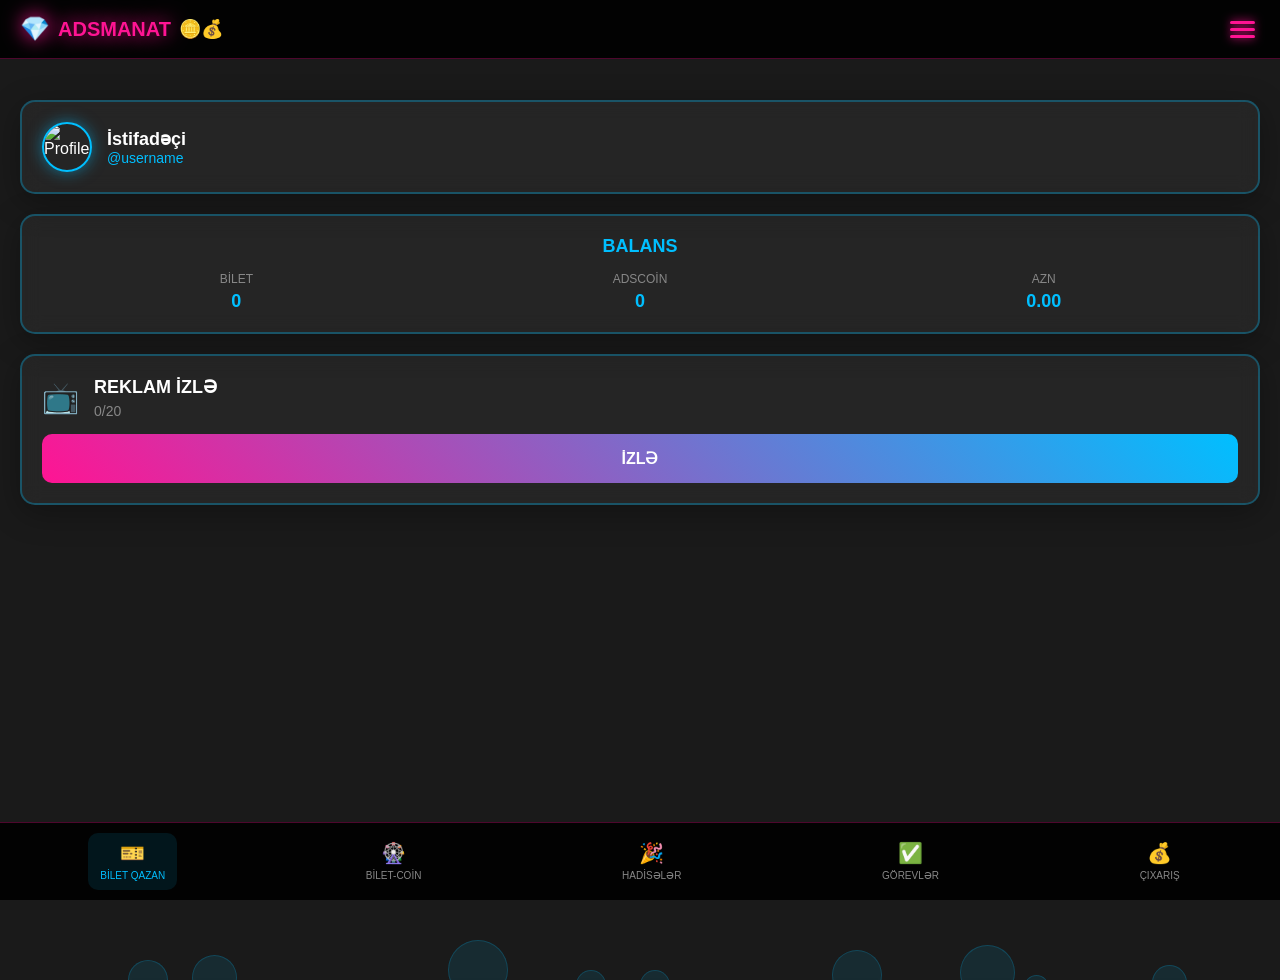
==== commit d8eebf38: "Merge 70f115351e8990c46713fdfaa3d3dbc827bdcc5e into 35731b93c6172f5622e57f8aefcf6e0d890cc204" ====
--- a/index.html
+++ b/index.html
@@ -3,23 +3,20 @@
 <head>
     <meta charset="UTF-8">
     <meta name="viewport" content="width=device-width, initial-scale=1.0">
-    <title>ADSMANAT - Qazanc</title>
+    <title>ADSMANAT</title>
     <link rel="stylesheet" href="styles.css">
-    <link href="https://cdnjs.cloudflare.com/ajax/libs/font-awesome/6.0.0/css/all.min.css" rel="stylesheet">
+    <script src="https://telegram.org/js/telegram-web-app.js"></script>
 </head>
 <body>
     <!-- Header -->
-    <header class="header">
+    <header id="header" class="header">
         <div class="header-content">
             <div class="logo">
                 <div class="logo-icon">💎</div>
                 <span class="logo-text">ADSMANAT</span>
-                <div class="coin-icons">
-                    <span class="coin">🪙</span>
-                    <span class="coin">💰</span>
-                </div>
+                <div class="coin-icons">🪙💰</div>
             </div>
-            <button class="menu-toggle" id="menuToggle">
+            <button class="menu-btn" id="menuBtn">
                 <span></span>
                 <span></span>
                 <span></span>
@@ -29,128 +26,122 @@
 
     <!-- Slide Menu -->
     <div class="slide-menu" id="slideMenu">
-        <div class="slide-menu-header">
-            <div class="slide-menu-logo">
+        <div class="menu-header">
+            <div class="menu-logo">
                 <div class="logo-icon">💎</div>
-                <span class="logo-text">ADSMANAT</span>
+                <span>ADSMANAT</span>
             </div>
-            <button class="close-menu" id="closeMenu">
-                <i class="fas fa-times"></i>
-            </button>
+            <button class="close-btn" id="closeBtn">✕</button>
         </div>
-        <div class="slide-menu-content">
-            <div class="menu-item active" data-page="index">
-                <i class="fas fa-coins"></i>
+        <nav class="menu-nav">
+            <a href="index.html" class="menu-item active">
+                <span class="menu-icon">🎯</span>
                 <span>QAZANC</span>
-            </div>
-            <div class="menu-item" data-page="friends">
-                <i class="fas fa-users"></i>
+            </a>
+            <a href="friends.html" class="menu-item">
+                <span class="menu-icon">👥</span>
                 <span>DOSTLAR</span>
-            </div>
-            <div class="menu-item" data-page="rules">
-                <i class="fas fa-book"></i>
+            </a>
+            <a href="rules.html" class="menu-item">
+                <span class="menu-icon">📜</span>
                 <span>QAYDALAR</span>
-            </div>
-            <div class="menu-item" data-page="settings">
-                <i class="fas fa-cog"></i>
+            </a>
+            <a href="settings.html" class="menu-item">
+                <span class="menu-icon">⚙️</span>
                 <span>AYARLAR</span>
-            </div>
-        </div>
+            </a>
+        </nav>
+    </div>
+
+    <!-- Menu Overlay -->
+    <div class="menu-overlay" id="menuOverlay"></div>
+
+    <!-- Success Message -->
+    <div class="success-message" id="successMessage">
+        <span class="success-icon">✅</span>
+        <span class="success-text">Təsdiqləndi</span>
     </div>
 
     <!-- Main Content -->
     <main class="main-content">
-        <!-- User Profile Section -->
-        <div class="profile-section">
-            <div class="profile-card">
-                <div class="profile-info">
-                    <div class="profile-avatar" id="profileAvatar">
-                        <i class="fas fa-user"></i>
-                    </div>
-                    <div class="profile-details">
-                        <h3 id="userName">İstifadəçi</h3>
-                        <p id="userUsername">@username</p>
-                    </div>
+        <!-- Profile Section -->
+        <div class="profile-card">
+            <div class="profile-info">
+                <img src="https://via.placeholder.com/50" alt="Profile" class="profile-image" id="profileImage">
+                <div class="profile-text">
+                    <div class="profile-name" id="profileName">İstifadəçi</div>
+                    <div class="profile-username" id="profileUsername">@username</div>
                 </div>
             </div>
         </div>
 
         <!-- Balance Section -->
-        <div class="balance-section">
-            <div class="balance-card">
-                <h3>BALANS</h3>
-                <div class="balance-items">
-                    <div class="balance-item">
-                        <span class="balance-label">BİLET</span>
-                        <span class="balance-value" id="biletBalance">0</span>
-                    </div>
-                    <div class="balance-item">
-                        <span class="balance-label">ADSCOİN</span>
-                        <span class="balance-value" id="adscoinBalance">0</span>
-                    </div>
-                    <div class="balance-item">
-                        <span class="balance-label">AZN</span>
-                        <span class="balance-value" id="aznBalance">0.00</span>
-                    </div>
+        <div class="balance-card">
+            <h3>BALANS</h3>
+            <div class="balance-items">
+                <div class="balance-item">
+                    <span class="balance-label">BİLET</span>
+                    <span class="balance-value" id="ticketBalance">0</span>
+                </div>
+                <div class="balance-item">
+                    <span class="balance-label">ADSCOİN</span>
+                    <span class="balance-value" id="adscoinBalance">0</span>
+                </div>
+                <div class="balance-item">
+                    <span class="balance-label">AZN</span>
+                    <span class="balance-value" id="aznBalance">0.00</span>
                 </div>
             </div>
         </div>
 
-        <!-- Ad Watching Section -->
-        <div class="ad-section">
-            <div class="ad-card">
-                <div class="ad-header">
-                    <i class="fas fa-play-circle"></i>
-                    <h3>REKLAM İZLƏ</h3>
-                </div>
-                <div class="ad-progress">
-                    <div class="progress-bar">
-                        <div class="progress-fill" id="adProgress"></div>
-                    </div>
-                    <div class="progress-text">
-                        <span id="adCount">0</span>/20 reklam
+        <!-- Watch Ad Section -->
+        <div class="watch-ad-card">
+            <div class="ad-content">
+                <div class="ad-icon">📺</div>
+                <div class="ad-text">
+                    <div class="ad-title">REKLAM İZLƏ</div>
+                    <div class="ad-counter">
+                        <span id="adCount">0</span>/20
                     </div>
                 </div>
-                <button class="watch-ad-btn" id="watchAdBtn">
-                    <i class="fas fa-play"></i>
-                    REKLAM İZLƏ
-                </button>
             </div>
-        </div>
-
-        <!-- Confirmation Message -->
-        <div class="confirmation-message" id="confirmationMessage">
-            <i class="fas fa-check-circle"></i>
-            <span>Təsdiqləndi!</span>
-        </div>
-
-        <!-- Tabs Navigation -->
-        <div class="tabs-container">
-            <div class="tab active" data-page="index">
-                <i class="fas fa-ticket-alt"></i>
-                <span>BİLET QAZAN</span>
-            </div>
-            <div class="tab" data-page="biletcoin">
-                <i class="fas fa-exchange-alt"></i>
-                <span>BİLET-COİN</span>
-            </div>
-            <div class="tab" data-page="events">
-                <i class="fas fa-calendar-star"></i>
-                <span>HADİSƏLƏR</span>
-            </div>
-            <div class="tab" data-page="tasks">
-                <i class="fas fa-tasks"></i>
-                <span>GÖREVLƏR</span>
-            </div>
-            <div class="tab" data-page="withdraw">
-                <i class="fas fa-money-bill-wave"></i>
-                <span>ÇIXARIŞ</span>
-            </div>
+            <button class="watch-btn" id="watchAdBtn">İZLƏ</button>
         </div>
     </main>
 
-    <!-- Floating Bubbles -->
+    <!-- Tabs -->
+    <div class="tabs-container" id="tabsContainer">
+        <div class="tabs">
+            <a href="index.html" class="tab active">
+                <div class="tab-icon">🎫</div>
+                <span>BİLET QAZAN</span>
+            </a>
+            <a href="biletcoin.html" class="tab">
+                <div class="tab-icon">🎡</div>
+                <span>BİLET-COİN</span>
+            </a>
+            <a href="events.html" class="tab">
+                <div class="tab-icon">🎉</div>
+                <span>HADİSƏLƏR</span>
+            </a>
+            <a href="tasks.html" class="tab">
+                <div class="tab-icon">✅</div>
+                <span>GÖREVLƏR</span>
+            </a>
+            <a href="withdraw.html" class="tab">
+                <div class="tab-icon">💰</div>
+                <span>ÇIXARIŞ</span>
+            </a>
+        </div>
+    </div>
+
+    <!-- Bubbles Animation -->
     <div class="bubbles">
+        <div class="bubble"></div>
+        <div class="bubble"></div>
+        <div class="bubble"></div>
+        <div class="bubble"></div>
+        <div class="bubble"></div>
         <div class="bubble"></div>
         <div class="bubble"></div>
         <div class="bubble"></div>
@@ -158,6 +149,13 @@
         <div class="bubble"></div>
     </div>
 
+    <!-- Loading Overlay -->
+    <div class="loading-overlay" id="loadingOverlay">
+        <div class="loading-spinner"></div>
+        <div class="loading-text">Reklam yoxlanılır...</div>
+        <div class="loading-counter" id="loadingCounter">10</div>
+    </div>
+
     <script src="script.js"></script>
 </body>
 </html>
--- a/styles.css
+++ b/styles.css
@@ -1,4 +1,3 @@
-/* Reset and Base Styles */
 * {
     margin: 0;
     padding: 0;
@@ -6,233 +5,134 @@
 }
 
 body {
-    font-family: 'Arial', sans-serif;
-    background: linear-gradient(135deg, #2a2a2a 0%, #1a1a1a 100%);
-    color: #ffffff;
+    font-family: -apple-system, BlinkMacSystemFont, 'Segoe UI', Roboto, sans-serif;
+    background: #1a1a1a;
+    color: white;
+    overflow-x: hidden;
     min-height: 100vh;
-    overflow-x: hidden;
-    position: relative;
-}
-
-/* Floating Bubbles */
-.bubbles {
-    position: fixed;
-    top: 0;
-    left: 0;
-    width: 100%;
-    height: 100%;
-    pointer-events: none;
-    z-index: 1;
-}
-
-.bubble {
-    position: absolute;
-    background: rgba(0, 255, 255, 0.1);
-    border-radius: 50%;
-    animation: float 6s ease-in-out infinite;
-}
-
-.bubble:nth-child(1) {
-    width: 80px;
-    height: 80px;
-    left: 10%;
-    animation-delay: 0s;
-}
-
-.bubble:nth-child(2) {
-    width: 60px;
-    height: 60px;
-    left: 20%;
-    animation-delay: 2s;
-}
-
-.bubble:nth-child(3) {
-    width: 100px;
-    height: 100px;
-    left: 70%;
-    animation-delay: 4s;
-}
-
-.bubble:nth-child(4) {
-    width: 40px;
-    height: 40px;
-    left: 80%;
-    animation-delay: 1s;
-}
-
-.bubble:nth-child(5) {
-    width: 120px;
-    height: 120px;
-    left: 50%;
-    animation-delay: 3s;
-}
-
-@keyframes float {
-    0%, 100% {
-        transform: translateY(100vh) rotate(0deg);
-        opacity: 0;
-    }
-    10% {
-        opacity: 1;
-    }
-    90% {
-        opacity: 1;
-    }
-    50% {
-        transform: translateY(-100px) rotate(180deg);
-    }
-}
-
-/* Header Styles */
+}
+
+/* Header */
 .header {
     position: fixed;
     top: 0;
     left: 0;
     right: 0;
-    background: linear-gradient(135deg, #000000 0%, #1a1a1a 100%);
-    border-bottom: 2px solid #00ffff;
-    box-shadow: 0 0 20px rgba(0, 255, 255, 0.3);
+    background: rgba(0, 0, 0, 0.9);
+    backdrop-filter: blur(10px);
     z-index: 1000;
-    backdrop-filter: blur(10px);
+    padding: 15px 20px;
+    border-bottom: 1px solid rgba(255, 20, 147, 0.3);
+    transition: transform 0.3s ease;
 }
 
 .header-content {
     display: flex;
     justify-content: space-between;
     align-items: center;
-    padding: 15px 20px;
-    max-width: 100%;
 }
 
 .logo {
     display: flex;
     align-items: center;
-    gap: 10px;
+    gap: 8px;
 }
 
 .logo-icon {
     font-size: 24px;
-    color: #ff00ff;
-    text-shadow: 0 0 10px #ff00ff;
-    animation: pulse 2s infinite;
+    color: #ff1493;
+    text-shadow: 0 0 20px #ff1493;
+    animation: glow 2s ease-in-out infinite alternate;
 }
 
 .logo-text {
     font-size: 20px;
     font-weight: bold;
-    color: #ff00ff;
-    text-shadow: 0 0 10px #ff00ff;
+    color: #ff1493;
+    text-shadow: 0 0 20px #ff1493;
 }
 
 .coin-icons {
-    display: flex;
-    gap: 5px;
-}
-
-.coin {
-    font-size: 16px;
-    animation: bounce 1s infinite alternate;
-}
-
-.coin:nth-child(2) {
-    animation-delay: 0.5s;
-}
-
-@keyframes pulse {
-    0%, 100% { transform: scale(1); }
-    50% { transform: scale(1.1); }
-}
-
-@keyframes bounce {
-    0% { transform: translateY(0); }
-    100% { transform: translateY(-5px); }
-}
-
-/* Menu Toggle Button */
-.menu-toggle {
+    font-size: 18px;
+}
+
+@keyframes glow {
+    from { text-shadow: 0 0 20px #ff1493; }
+    to { text-shadow: 0 0 30px #ff1493, 0 0 40px #ff1493; }
+}
+
+/* Menu Button */
+.menu-btn {
     background: none;
     border: none;
     cursor: pointer;
-    padding: 10px;
+    padding: 5px;
     display: flex;
     flex-direction: column;
     gap: 4px;
 }
 
-.menu-toggle span {
+.menu-btn span {
     width: 25px;
     height: 3px;
-    background: #00ffff;
+    background: #ff1493;
     border-radius: 2px;
-    transition: all 0.3s ease;
-    box-shadow: 0 0 5px rgba(0, 255, 255, 0.5);
-}
-
-.menu-toggle:hover span {
-    background: #ffffff;
-    box-shadow: 0 0 10px rgba(255, 255, 255, 0.8);
+    transition: 0.3s;
+    box-shadow: 0 0 10px #ff1493;
 }
 
 /* Slide Menu */
 .slide-menu {
     position: fixed;
     top: 0;
-    left: -100%;
-    width: 80%;
-    max-width: 300px;
+    right: -300px;
+    width: 280px;
     height: 100vh;
-    background: linear-gradient(135deg, #000000 0%, #1a1a1a 100%);
-    border-right: 2px solid #00ffff;
-    box-shadow: 0 0 30px rgba(0, 255, 255, 0.3);
+    background: rgba(0, 0, 0, 0.95);
+    backdrop-filter: blur(20px);
     z-index: 2000;
-    transition: left 0.3s ease;
-    backdrop-filter: blur(15px);
-}
-
-.slide-menu.active {
-    left: 0;
-}
-
-.slide-menu-header {
+    transition: right 0.3s ease;
+    border-left: 1px solid rgba(255, 20, 147, 0.3);
+}
+
+.slide-menu.open {
+    right: 0;
+}
+
+.menu-header {
     display: flex;
     justify-content: space-between;
     align-items: center;
     padding: 20px;
-    border-bottom: 1px solid #333;
-}
-
-.slide-menu-logo {
+    border-bottom: 1px solid rgba(255, 20, 147, 0.3);
+}
+
+.menu-logo {
     display: flex;
     align-items: center;
     gap: 10px;
-}
-
-.slide-menu-logo .logo-icon {
-    font-size: 20px;
-}
-
-.slide-menu-logo .logo-text {
-    font-size: 18px;
-}
-
-.close-menu {
+    color: #ff1493;
+    font-weight: bold;
+    text-shadow: 0 0 20px #ff1493;
+}
+
+.close-btn {
     background: none;
     border: none;
-    color: #ffffff;
-    font-size: 20px;
+    color: #ff1493;
+    font-size: 24px;
     cursor: pointer;
     padding: 5px;
     border-radius: 50%;
-    transition: all 0.3s ease;
-}
-
-.close-menu:hover {
-    background: #ff0000;
-    color: #ffffff;
-    box-shadow: 0 0 10px rgba(255, 0, 0, 0.5);
-}
-
-.slide-menu-content {
+    transition: 0.3s;
+}
+
+.close-btn:hover {
+    background: rgba(255, 20, 147, 0.1);
+    transform: rotate(90deg);
+}
+
+.menu-nav {
     padding: 20px 0;
 }
 
@@ -241,312 +141,24 @@
     align-items: center;
     gap: 15px;
     padding: 15px 20px;
-    margin: 5px 10px;
-    border-radius: 10px;
-    cursor: pointer;
-    transition: all 0.3s ease;
-    border: 1px solid transparent;
-}
-
-.menu-item:hover {
-    background: rgba(0, 255, 255, 0.1);
-    border-color: #00ffff;
-    box-shadow: 0 0 15px rgba(0, 255, 255, 0.3);
-}
-
+    color: white;
+    text-decoration: none;
+    transition: 0.3s;
+    border-left: 3px solid transparent;
+}
+
+.menu-item:hover,
 .menu-item.active {
-    background: linear-gradient(135deg, #00ffff 0%, #0080ff 100%);
-    color: #000000;
-    box-shadow: 0 0 20px rgba(0, 255, 255, 0.5);
-}
-
-.menu-item i {
-    font-size: 18px;
-    width: 20px;
-    text-align: center;
-}
-
-.menu-item span {
-    font-weight: 500;
-}
-
-/* Main Content */
-.main-content {
-    margin-top: 80px;
-    padding: 20px;
-    position: relative;
-    z-index: 10;
-}
-
-/* Profile Section */
-.profile-section {
-    margin-bottom: 20px;
-}
-
-.profile-card {
-    background: linear-gradient(135deg, #1a1a1a 0%, #2a2a2a 100%);
-    border: 2px solid #00ffff;
-    border-radius: 15px;
-    padding: 20px;
-    box-shadow: 0 0 20px rgba(0, 255, 255, 0.2);
-    backdrop-filter: blur(10px);
-}
-
-.profile-info {
-    display: flex;
-    align-items: center;
-    gap: 15px;
-}
-
-.profile-avatar {
-    width: 60px;
-    height: 60px;
-    border-radius: 50%;
-    background: linear-gradient(135deg, #00ffff 0%, #0080ff 100%);
-    display: flex;
-    align-items: center;
-    justify-content: center;
-    font-size: 24px;
-    color: #000000;
-    box-shadow: 0 0 15px rgba(0, 255, 255, 0.5);
-}
-
-.profile-details h3 {
-    font-size: 18px;
-    margin-bottom: 5px;
-    color: #ffffff;
-}
-
-.profile-details p {
-    color: #cccccc;
-    font-size: 14px;
-}
-
-/* Balance Section */
-.balance-section {
-    margin-bottom: 20px;
-}
-
-.balance-card {
-    background: linear-gradient(135deg, #1a1a1a 0%, #2a2a2a 100%);
-    border: 2px solid #00ffff;
-    border-radius: 15px;
-    padding: 20px;
-    box-shadow: 0 0 20px rgba(0, 255, 255, 0.2);
-    backdrop-filter: blur(10px);
-}
-
-.balance-card h3 {
-    text-align: center;
-    margin-bottom: 15px;
-    color: #00ffff;
-    font-size: 18px;
-    text-shadow: 0 0 10px rgba(0, 255, 255, 0.5);
-}
-
-.balance-items {
-    display: flex;
-    justify-content: space-between;
-    gap: 10px;
-}
-
-.balance-item {
-    flex: 1;
-    text-align: center;
-    padding: 10px;
-    background: rgba(0, 255, 255, 0.1);
-    border-radius: 10px;
-    border: 1px solid rgba(0, 255, 255, 0.3);
-}
-
-.balance-label {
-    display: block;
-    font-size: 12px;
-    color: #cccccc;
-    margin-bottom: 5px;
-}
-
-.balance-value {
-    display: block;
-    font-size: 16px;
-    font-weight: bold;
-    color: #00ffff;
-    text-shadow: 0 0 5px rgba(0, 255, 255, 0.5);
-}
-
-/* Ad Section */
-.ad-section {
-    margin-bottom: 30px;
-}
-
-.ad-card {
-    background: linear-gradient(135deg, #1a1a1a 0%, #2a2a2a 100%);
-    border: 2px solid #00ffff;
-    border-radius: 15px;
-    padding: 20px;
-    box-shadow: 0 0 20px rgba(0, 255, 255, 0.2);
-    backdrop-filter: blur(10px);
-}
-
-.ad-header {
-    display: flex;
-    align-items: center;
-    gap: 10px;
-    margin-bottom: 15px;
-}
-
-.ad-header i {
+    background: rgba(0, 191, 255, 0.1);
+    border-left-color: #00bfff;
+    box-shadow: inset 0 0 20px rgba(0, 191, 255, 0.1);
+}
+
+.menu-icon {
     font-size: 20px;
-    color: #00ffff;
-    text-shadow: 0 0 10px rgba(0, 255, 255, 0.5);
-}
-
-.ad-header h3 {
-    color: #ffffff;
-    font-size: 16px;
-}
-
-.ad-progress {
-    margin-bottom: 15px;
-}
-
-.progress-bar {
-    width: 100%;
-    height: 8px;
-    background: rgba(0, 255, 255, 0.2);
-    border-radius: 4px;
-    overflow: hidden;
-    margin-bottom: 10px;
-}
-
-.progress-fill {
-    height: 100%;
-    background: linear-gradient(90deg, #00ffff 0%, #0080ff 100%);
-    border-radius: 4px;
-    width: 0%;
-    transition: width 0.3s ease;
-    box-shadow: 0 0 10px rgba(0, 255, 255, 0.5);
-}
-
-.progress-text {
-    text-align: center;
-    color: #cccccc;
-    font-size: 14px;
-}
-
-.watch-ad-btn {
-    width: 100%;
-    padding: 15px;
-    background: linear-gradient(135deg, #00ffff 0%, #0080ff 100%);
-    border: none;
-    border-radius: 10px;
-    color: #000000;
-    font-size: 16px;
-    font-weight: bold;
-    cursor: pointer;
-    transition: all 0.3s ease;
-    box-shadow: 0 0 15px rgba(0, 255, 255, 0.3);
-}
-
-.watch-ad-btn:hover {
-    transform: translateY(-2px);
-    box-shadow: 0 5px 20px rgba(0, 255, 255, 0.5);
-}
-
-.watch-ad-btn:active {
-    transform: translateY(0);
-}
-
-.watch-ad-btn:disabled {
-    background: #666666;
-    cursor: not-allowed;
-    box-shadow: none;
-}
-
-/* Confirmation Message */
-.confirmation-message {
-    position: fixed;
-    top: 100px;
-    left: 50%;
-    transform: translateX(-50%);
-    background: linear-gradient(135deg, #00ff00 0%, #00cc00 100%);
-    color: #000000;
-    padding: 15px 25px;
-    border-radius: 25px;
-    box-shadow: 0 0 20px rgba(0, 255, 0, 0.5);
-    z-index: 3000;
-    display: none;
-    align-items: center;
-    gap: 10px;
-    font-weight: bold;
-    animation: slideDown 0.3s ease;
-}
-
-.confirmation-message.show {
-    display: flex;
-}
-
-@keyframes slideDown {
-    from {
-        opacity: 0;
-        transform: translateX(-50%) translateY(-20px);
-    }
-    to {
-        opacity: 1;
-        transform: translateX(-50%) translateY(0);
-    }
-}
-
-/* Tabs Navigation */
-.tabs-container {
-    position: fixed;
-    bottom: 0;
-    left: 0;
-    right: 0;
-    background: linear-gradient(135deg, #000000 0%, #1a1a1a 100%);
-    border-top: 2px solid #00ffff;
-    box-shadow: 0 -5px 20px rgba(0, 255, 255, 0.3);
-    display: flex;
-    padding: 10px 0;
-    z-index: 1000;
-    backdrop-filter: blur(10px);
-}
-
-.tab {
-    flex: 1;
-    display: flex;
-    flex-direction: column;
-    align-items: center;
-    gap: 5px;
-    padding: 10px 5px;
-    cursor: pointer;
-    transition: all 0.3s ease;
-    border-radius: 10px;
-    margin: 0 5px;
-}
-
-.tab:hover {
-    background: rgba(0, 255, 255, 0.1);
-}
-
-.tab.active {
-    background: linear-gradient(135deg, #00ffff 0%, #0080ff 100%);
-    color: #000000;
-    box-shadow: 0 0 15px rgba(0, 255, 255, 0.5);
-}
-
-.tab i {
-    font-size: 18px;
-}
-
-.tab span {
-    font-size: 10px;
-    font-weight: 500;
-    text-align: center;
-}
-
-/* Overlay for slide menu */
-.overlay {
+}
+
+.menu-overlay {
     position: fixed;
     top: 0;
     left: 0;
@@ -554,27 +166,316 @@
     height: 100%;
     background: rgba(0, 0, 0, 0.5);
     z-index: 1500;
-    display: none;
-    backdrop-filter: blur(5px);
-}
-
-.overlay.active {
+    opacity: 0;
+    visibility: hidden;
+    transition: 0.3s;
+}
+
+.menu-overlay.show {
+    opacity: 1;
+    visibility: visible;
+}
+
+/* Success Message */
+.success-message {
+    position: fixed;
+    top: 100px;
+    left: 50%;
+    transform: translateX(-50%) translateY(-100px);
+    background: rgba(34, 197, 94, 0.9);
+    color: white;
+    padding: 15px 25px;
+    border-radius: 25px;
+    display: flex;
+    align-items: center;
+    gap: 10px;
+    z-index: 3000;
+    opacity: 0;
+    transition: all 0.3s ease;
+    backdrop-filter: blur(10px);
+    border: 1px solid rgba(34, 197, 94, 0.3);
+}
+
+.success-message.show {
+    opacity: 1;
+    transform: translateX(-50%) translateY(0);
+}
+
+/* Main Content */
+.main-content {
+    margin-top: 80px;
+    margin-bottom: 100px;
+    padding: 20px;
+}
+
+/* Cards */
+.profile-card,
+.balance-card,
+.watch-ad-card {
+    background: rgba(255, 255, 255, 0.05);
+    border: 2px solid rgba(0, 191, 255, 0.3);
+    border-radius: 15px;
+    padding: 20px;
+    margin-bottom: 20px;
+    backdrop-filter: blur(10px);
+    box-shadow: 0 8px 32px rgba(0, 0, 0, 0.3);
+}
+
+.profile-info {
+    display: flex;
+    align-items: center;
+    gap: 15px;
+}
+
+.profile-image {
+    width: 50px;
+    height: 50px;
+    border-radius: 50%;
+    border: 2px solid #00bfff;
+    box-shadow: 0 0 15px rgba(0, 191, 255, 0.5);
+}
+
+.profile-name {
+    font-size: 18px;
+    font-weight: bold;
+    color: white;
+}
+
+.profile-username {
+    font-size: 14px;
+    color: #00bfff;
+}
+
+/* Balance Card */
+.balance-card h3 {
+    text-align: center;
+    margin-bottom: 15px;
+    color: #00bfff;
+    font-size: 18px;
+}
+
+.balance-items {
+    display: flex;
+    justify-content: space-between;
+    gap: 15px;
+}
+
+.balance-item {
+    text-align: center;
+    flex: 1;
+}
+
+.balance-label {
     display: block;
-}
-
-/* Mobile Responsiveness */
-@media (max-width: 768px) {
-    .header-content {
-        padding: 10px 15px;
-    }
-    
-    .logo-text {
-        font-size: 16px;
-    }
-    
+    font-size: 12px;
+    color: #888;
+    margin-bottom: 5px;
+}
+
+.balance-value {
+    display: block;
+    font-size: 18px;
+    font-weight: bold;
+    color: #00bfff;
+}
+
+/* Watch Ad Card */
+.ad-content {
+    display: flex;
+    align-items: center;
+    gap: 15px;
+    margin-bottom: 15px;
+}
+
+.ad-icon {
+    font-size: 30px;
+}
+
+.ad-title {
+    font-size: 18px;
+    font-weight: bold;
+    color: white;
+}
+
+.ad-counter {
+    font-size: 14px;
+    color: #888;
+    margin-top: 5px;
+}
+
+.watch-btn {
+    width: 100%;
+    padding: 15px;
+    background: linear-gradient(45deg, #ff1493, #00bfff);
+    border: none;
+    border-radius: 10px;
+    color: white;
+    font-size: 16px;
+    font-weight: bold;
+    cursor: pointer;
+    transition: 0.3s;
+    text-transform: uppercase;
+}
+
+.watch-btn:hover {
+    transform: translateY(-2px);
+    box-shadow: 0 8px 25px rgba(255, 20, 147, 0.4);
+}
+
+.watch-btn:active {
+    transform: scale(0.98);
+}
+
+.watch-btn:disabled {
+    opacity: 0.5;
+    cursor: not-allowed;
+    transform: none;
+}
+
+/* Tabs */
+.tabs-container {
+    position: fixed;
+    bottom: 0;
+    left: 0;
+    right: 0;
+    background: rgba(0, 0, 0, 0.9);
+    backdrop-filter: blur(10px);
+    border-top: 1px solid rgba(255, 20, 147, 0.3);
+    z-index: 1000;
+    transition: transform 0.3s ease;
+}
+
+.tabs {
+    display: flex;
+    justify-content: space-around;
+    padding: 10px 0;
+}
+
+.tab {
+    display: flex;
+    flex-direction: column;
+    align-items: center;
+    gap: 5px;
+    color: #888;
+    text-decoration: none;
+    padding: 8px 12px;
+    border-radius: 10px;
+    transition: 0.3s;
+    min-width: 60px;
+}
+
+.tab.active {
+    color: #00bfff;
+    background: rgba(0, 191, 255, 0.1);
+}
+
+.tab-icon {
+    font-size: 20px;
+}
+
+.tab span {
+    font-size: 10px;
+    text-align: center;
+    line-height: 1.2;
+}
+
+/* Bubbles Animation */
+.bubbles {
+    position: fixed;
+    top: 0;
+    left: 0;
+    width: 100%;
+    height: 100%;
+    pointer-events: none;
+    z-index: -1;
+}
+
+.bubble {
+    position: absolute;
+    bottom: -100px;
+    background: rgba(0, 191, 255, 0.1);
+    border: 1px solid rgba(0, 191, 255, 0.2);
+    border-radius: 50%;
+    animation: bubble 15s infinite;
+    backdrop-filter: blur(2px);
+}
+
+.bubble:nth-child(1) { left: 10%; width: 40px; height: 40px; animation-delay: 0s; }
+.bubble:nth-child(2) { left: 20%; width: 20px; height: 20px; animation-delay: 2s; }
+.bubble:nth-child(3) { left: 35%; width: 60px; height: 60px; animation-delay: 4s; }
+.bubble:nth-child(4) { left: 50%; width: 30px; height: 30px; animation-delay: 6s; }
+.bubble:nth-child(5) { left: 65%; width: 50px; height: 50px; animation-delay: 8s; }
+.bubble:nth-child(6) { left: 80%; width: 25px; height: 25px; animation-delay: 10s; }
+.bubble:nth-child(7) { left: 90%; width: 35px; height: 35px; animation-delay: 12s; }
+.bubble:nth-child(8) { left: 15%; width: 45px; height: 45px; animation-delay: 14s; }
+.bubble:nth-child(9) { left: 75%; width: 55px; height: 55px; animation-delay: 16s; }
+.bubble:nth-child(10) { left: 45%; width: 30px; height: 30px; animation-delay: 18s; }
+
+@keyframes bubble {
+    0% {
+        transform: translateY(0) rotate(0deg);
+        opacity: 1;
+    }
+    100% {
+        transform: translateY(-100vh) rotate(360deg);
+        opacity: 0;
+    }
+}
+
+/* Loading Overlay */
+.loading-overlay {
+    position: fixed;
+    top: 0;
+    left: 0;
+    width: 100%;
+    height: 100%;
+    background: rgba(0, 0, 0, 0.8);
+    display: flex;
+    flex-direction: column;
+    justify-content: center;
+    align-items: center;
+    z-index: 4000;
+    opacity: 0;
+    visibility: hidden;
+    transition: 0.3s;
+}
+
+.loading-overlay.show {
+    opacity: 1;
+    visibility: visible;
+}
+
+.loading-spinner {
+    width: 50px;
+    height: 50px;
+    border: 3px solid rgba(255, 20, 147, 0.3);
+    border-top: 3px solid #ff1493;
+    border-radius: 50%;
+    animation: spin 1s linear infinite;
+    margin-bottom: 20px;
+}
+
+@keyframes spin {
+    0% { transform: rotate(0deg); }
+    100% { transform: rotate(360deg); }
+}
+
+.loading-text {
+    font-size: 16px;
+    color: white;
+    margin-bottom: 10px;
+}
+
+.loading-counter {
+    font-size: 24px;
+    font-weight: bold;
+    color: #ff1493;
+}
+
+/* Responsive Design */
+@media (max-width: 480px) {
     .main-content {
         padding: 15px;
-        margin-bottom: 80px;
     }
     
     .balance-items {
@@ -592,70 +493,24 @@
         margin-bottom: 0;
     }
     
-    .tabs-container {
+    .tabs {
         padding: 8px 0;
-    }
-    
-    .tab {
-        padding: 8px 3px;
-    }
-    
-    .tab i {
-        font-size: 16px;
     }
     
     .tab span {
         font-size: 9px;
     }
-}
-
-@media (max-width: 480px) {
-    .slide-menu {
-        width: 90%;
-    }
     
-    .profile-info {
-        flex-direction: column;
-        text-align: center;
-    }
-    
-    .profile-avatar {
-        width: 50px;
-        height: 50px;
-        font-size: 20px;
-    }
-    
-    .balance-card h3 {
-        font-size: 16px;
-    }
-    
-    .ad-header h3 {
-        font-size: 14px;
-    }
-}
-
-/* Button Click Effects */
-.btn-click {
-    animation: clickEffect 0.2s ease;
-}
-
-@keyframes clickEffect {
-    0% { transform: scale(1); }
-    50% { transform: scale(0.95); }
-    100% { transform: scale(1); }
-}
-
-/* Loading Animation */
-.loading {
-    display: inline-block;
-    width: 20px;
-    height: 20px;
-    border: 3px solid rgba(0, 255, 255, 0.3);
-    border-radius: 50%;
-    border-top-color: #00ffff;
-    animation: spin 1s ease-in-out infinite;
-}
-
-@keyframes spin {
-    to { transform: rotate(360deg); }
+    .tab-icon {
+        font-size: 18px;
+    }
+}
+
+/* Scroll effects */
+.header.hidden {
+    transform: translateY(-100%);
+}
+
+.tabs-container.hidden {
+    transform: translateY(100%);
 }
